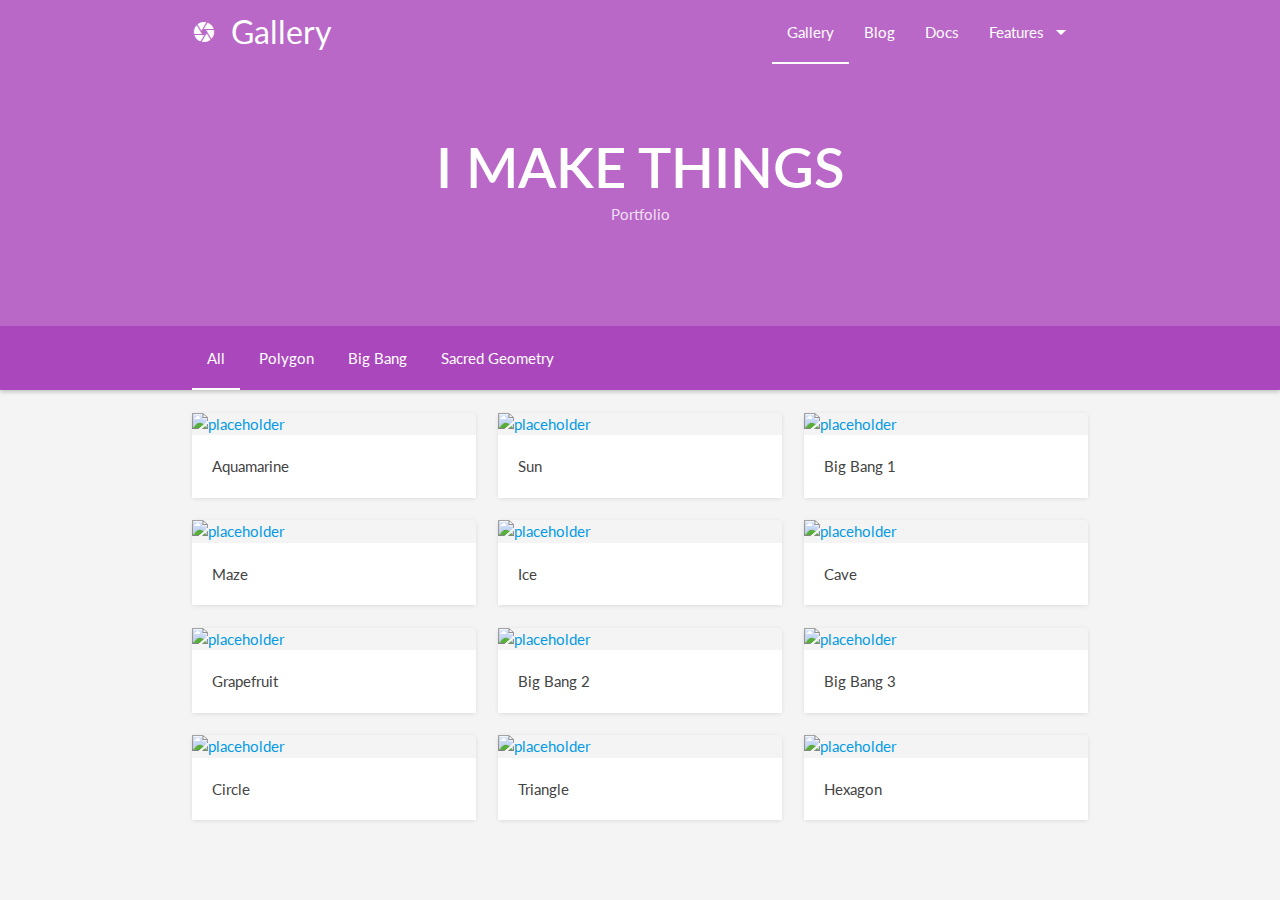
==== index.html @ ccf0b159 "init happy project" ====
<!DOCTYPE html>
<html lang="en">
<head>
  <meta http-equiv="Content-Type" content="text/html; charset=UTF-8"/>
  <meta name="viewport" content="width=device-width, initial-scale=1, maximum-scale=1.0, user-scalable=no"/>
  <title>Gallery</title>

  <!-- CSS  -->
  <!-- Lato Font -->
  <link href='https://fonts.googleapis.com/css?family=Lato:300,400,700' rel='stylesheet' type='text/css'>
  <!-- Icon -->
  <link href="https://fonts.googleapis.com/icon?family=Material+Icons" rel="stylesheet">
  <link href="css/materialize.css" type="text/css" rel="stylesheet" media="screen,projection"/>
  <link href="css/style.css" type="text/css" rel="stylesheet" media="screen,projection"/>
</head>
<body>

  <!-- Navbar and Header -->
  <nav class="nav-extended">
    <div class="nav-background">
      <div class="ea k" style="background-image: url('http://cdn.shopify.com/s/files/1/1775/8583/t/1/assets/icon-seamless.png?8426035549349607549');"></div>
    </div>
    <div class="nav-wrapper db">
      <a href="/pages/demo" class="brand-logo"><i class="material-icons">camera</i>Gallery</a>
      <a href="#" data-activates="nav-mobile" class="button-collapse"><i class="material-icons">menu</i></a>
      <ul class="bt hide-on-med-and-down">
        <li class="k"><a href="/pages/demo">Gallery</a></li>
        <li><a href="/pages/blog">Blog</a></li>
        <li><a href="/pages/docs">Docs</a></li>
        <li><a class='dropdown-button' href='#' data-activates='feature-dropdown' data-belowOrigin="true" data-constrainWidth="false">Features<i class="material-icons bt">arrow_drop_down</i></a></li>
      </ul>
      <!-- Dropdown Structure -->
      <ul id='feature-dropdown' class='dropdown-content'>
        <li><a href="/pages/full-header">Fullscreen Header</a></li>
        <li><a href="/pages/horizontal">Horizontal Style</a></li>
        <li><a href="/pages/no-image">No Image Expand</a></li>
      </ul>

      <div class="nav-header de">
        <h1>I MAKE THINGS</h1>
        <div class="ge">Portfolio</div>
      </div>
    </div>

    <!-- Fixed Masonry Filters -->
    <div class="categories-wrapper af lighten-1">
      <div class="categories-container">
        <ul class="categories db">
          <li class="k"><a href="#all">All</a></li>
          <li><a href="#polygon">Polygon</a></li>
          <li><a href="#bigbang">Big Bang</a></li>
          <li><a href="#sacred">Sacred Geometry</a></li>
        </ul>
      </div>
    </div>
  </nav>

  <ul class="side-nav" id="nav-mobile">
    <li class="logo">
      <a id="logo-container" href="http://materializecss.com/" class="brand-logo">
        <object id="front-page-logo" type="image/svg+xml" data="res/materialize.svg">Your browser does not support SVG</object>
      </a>
    </li>
    <li class="search">
      <div class="search-wrapper card">
        <input id="search"><i class="material-icons">search</i>
        <div class="search-results"></div>
      </div>
    </li>
    <li class="k"><a href="/pages/demo"><i class="material-icons">camera</i>Gallery</a></li>
    <li><a href="/pages/blog"><i class="material-icons">edit</i>Blog</a></li>
    <li><a href="/pages/docs"><i class="material-icons">school</i>Docs</a></li>
    <li><a href="/pages/full-header"><i class="material-icons">fullscreen</i>Fullscreen Header</a></li>
    <li><a href="/pages/horizontal"><i class="material-icons">swap_horiz</i>Horizontal Style</a></li>
    <li><a href="/pages/no-image"><i class="material-icons">texture</i>No Image Expand</a></li>
  </ul>

  <!-- Gallery -->
  <div id="portfolio" class="cx gray">
    <div class="db">
      <div class="b e">
        <div class="d hx hf gu gallery-item gallery-expand ce polygon">
          <div class="gallery-curve-wrapper">
            <a class="gallery-cover gray">
              <img class="responsive-img" src="http://cdn.shopify.com/s/files/1/1775/8583/t/1/assets/geometric-aquamarine.jpg?8426035549349607549" alt="placeholder" crossOrigin="anonymous">
            </a>
            <div class="gallery-header">
              <span>Aquamarine</span>
            </div>
            <div class="gallery-body">
              <div class="title-wrapper">
                <h3>Aquamarine</h3>
                <span class="gj">$29.99</span>
              </div>
              <p class="fi">
Literally venmo before they sold out, DIY heirloom forage polaroid offal yr pop-up selfies health goth. Typewriter scenester hammock truffaut meditation, squid before they sold out polaroid portland tousled taxidermy vice. Listicle butcher thundercats, taxidermy pitchfork next level roof party crucifix narwhal kinfolk you probably haven't heard of them portland small batch.</p>
              <p class="fi">
Ea salvia adipisicing vegan man bun. Flexitarian cupidatat skateboard flannel. Drinking vinegar marfa you probably haven't heard of them consequat post-ironic, shabby chic williamsburg raclette vaporware readymade selfies brunch. Venmo selvage biodiesel marfa. Tbh literally 3 wolf moon, proident elit raclette chambray consequat edison bulb four loko accusamus. Semiotics godard eiusmod, ex esse air plant quinoa vaporware selfies keytar. Actually yuccie ennui flannel single-origin coffee, williamsburg cardigan banjo forage pug distillery tumblr hexagon vinyl occaecat.</p>

              <div class="carousel-wrapper">
                <div class="t carousel">
                  <a class="carousel-item" href="#one!"><img src="http://cdn.shopify.com/s/files/1/1775/8583/t/1/assets/geometric-sun.jpg?8426035549349607549" crossOrigin="anonymous"></a>
                  <a class="carousel-item" href="#two!"><img src="http://cdn.shopify.com/s/files/1/1775/8583/t/1/assets/geometric-maze.jpg?8426035549349607549" crossOrigin="anonymous"></a>
                  <a class="carousel-item" href="#three!"><img src="http://cdn.shopify.com/s/files/1/1775/8583/t/1/assets/geometric-ice.jpg?8426035549349607549" crossOrigin="anonymous"></a>
                  <a class="carousel-item" href="#four!"><img src="http://cdn.shopify.com/s/files/1/1775/8583/t/1/assets/geometric-cave.jpg?8426035549349607549" crossOrigin="anonymous"></a>
                  <a class="carousel-item" href="#five!"><img src="http://cdn.shopify.com/s/files/1/1775/8583/t/1/assets/geometric-grapefruit.jpg?8426035549349607549" crossOrigin="anonymous"></a>
                </div>
              </div>
            </div>
            <div class="gallery-action">
              <a class="btn-floating btn-large waves-effect waves-light"><i class="material-icons">favorite</i></a>
            </div>
          </div>
        </div>
        <div class="d hx hf gu gallery-item gallery-expand ce polygon">
          <div class="gallery-curve-wrapper">
            <a class="gallery-cover gray">
              <img src="http://cdn.shopify.com/s/files/1/1775/8583/t/1/assets/geometric-sun.jpg?8426035549349607549" alt="placeholder" crossOrigin="anonymous">
            </a>
            <div class="gallery-header">
              <span>Sun</span>
            </div>
            <div class="gallery-body">
              <div class="title-wrapper">
                <h3>Sun</h3>
                <span class="gj">$9.99</span>
              </div>
              <p class="fi">
Literally venmo before they sold out, DIY heirloom forage polaroid offal yr pop-up selfies health goth. Typewriter scenester hammock truffaut meditation, squid before they sold out polaroid portland tousled taxidermy vice. Listicle butcher thundercats, taxidermy pitchfork next level roof party crucifix narwhal kinfolk you probably haven't heard of them portland small batch.</p>
              <p class="fi">
Ea salvia adipisicing vegan man bun. Flexitarian cupidatat skateboard flannel. Drinking vinegar marfa you probably haven't heard of them consequat post-ironic, shabby chic williamsburg raclette vaporware readymade selfies brunch. Venmo selvage biodiesel marfa. Tbh literally 3 wolf moon, proident elit raclette chambray consequat edison bulb four loko accusamus. Semiotics godard eiusmod, ex esse air plant quinoa vaporware selfies keytar. Actually yuccie ennui flannel single-origin coffee, williamsburg cardigan banjo forage pug distillery tumblr hexagon vinyl occaecat.</p>

              <div class="carousel-wrapper">
                <div class="t carousel">
                  <a class="carousel-item" href="#one!"><img src="http://cdn.shopify.com/s/files/1/1775/8583/t/1/assets/geometric-sun.jpg?8426035549349607549" crossOrigin="anonymous"></a>
                  <a class="carousel-item" href="#two!"><img src="http://cdn.shopify.com/s/files/1/1775/8583/t/1/assets/geometric-maze.jpg?8426035549349607549" crossOrigin="anonymous"></a>
                  <a class="carousel-item" href="#three!"><img src="http://cdn.shopify.com/s/files/1/1775/8583/t/1/assets/geometric-ice.jpg?8426035549349607549" crossOrigin="anonymous"></a>
                  <a class="carousel-item" href="#four!"><img src="http://cdn.shopify.com/s/files/1/1775/8583/t/1/assets/geometric-cave.jpg?8426035549349607549" crossOrigin="anonymous"></a>
                  <a class="carousel-item" href="#five!"><img src="http://cdn.shopify.com/s/files/1/1775/8583/t/1/assets/geometric-grapefruit.jpg?8426035549349607549" crossOrigin="anonymous"></a>
                </div>
              </div>
            </div>
            <div class="gallery-action">
              <a class="btn-floating btn-large waves-effect waves-light"><i class="material-icons">favorite</i></a>
            </div>
          </div>
        </div>
        <div class="d hx hf gu gallery-item gallery-expand ce bigbang">
          <div class="gallery-curve-wrapper">
            <a class="gallery-cover gray">
              <img class="responsive-img" src="http://cdn.shopify.com/s/files/1/1775/8583/t/1/assets/bigbang1.png?8426035549349607549" alt="placeholder" crossOrigin="anonymous">
            </a>
            <div class="gallery-header">
              <span>Big Bang 1</span>
            </div>
            <div class="gallery-body">
              <div class="title-wrapper">
                <h3>Big Bang 1</h3>
                <span class="gj">$23.99</span>
              </div>
              <p class="fi">
Literally venmo before they sold out, DIY heirloom forage polaroid offal yr pop-up selfies health goth. Typewriter scenester hammock truffaut meditation, squid before they sold out polaroid portland tousled taxidermy vice. Listicle butcher thundercats, taxidermy pitchfork next level roof party crucifix narwhal kinfolk you probably haven't heard of them portland small batch.</p>
              <p class="fi">
Ea salvia adipisicing vegan man bun. Flexitarian cupidatat skateboard flannel. Drinking vinegar marfa you probably haven't heard of them consequat post-ironic, shabby chic williamsburg raclette vaporware readymade selfies brunch. Venmo selvage biodiesel marfa. Tbh literally 3 wolf moon, proident elit raclette chambray consequat edison bulb four loko accusamus. Semiotics godard eiusmod, ex esse air plant quinoa vaporware selfies keytar. Actually yuccie ennui flannel single-origin coffee, williamsburg cardigan banjo forage pug distillery tumblr hexagon vinyl occaecat.</p>

              <div class="carousel-wrapper">
                <div class="t carousel">
                  <a class="carousel-item" href="#one!"><img src="http://cdn.shopify.com/s/files/1/1775/8583/t/1/assets/geometric-sun.jpg?8426035549349607549" crossOrigin="anonymous"></a>
                  <a class="carousel-item" href="#two!"><img src="http://cdn.shopify.com/s/files/1/1775/8583/t/1/assets/geometric-maze.jpg?8426035549349607549" crossOrigin="anonymous"></a>
                  <a class="carousel-item" href="#three!"><img src="http://cdn.shopify.com/s/files/1/1775/8583/t/1/assets/geometric-ice.jpg?8426035549349607549" crossOrigin="anonymous"></a>
                  <a class="carousel-item" href="#four!"><img src="http://cdn.shopify.com/s/files/1/1775/8583/t/1/assets/geometric-cave.jpg?8426035549349607549" crossOrigin="anonymous"></a>
                  <a class="carousel-item" href="#five!"><img src="http://cdn.shopify.com/s/files/1/1775/8583/t/1/assets/geometric-grapefruit.jpg?8426035549349607549" crossOrigin="anonymous"></a>
                </div>
              </div>
            </div>
            <div class="gallery-action">
              <a class="btn-floating btn-large waves-effect waves-light"><i class="material-icons">favorite</i></a>
            </div>
          </div>
        </div>
        <div class="d hx hf gu gallery-item gallery-expand ce polygon">
          <div class="gallery-curve-wrapper">
            <a class="gallery-cover gray">
              <img src="http://cdn.shopify.com/s/files/1/1775/8583/t/1/assets/geometric-maze.jpg?8426035549349607549" alt="placeholder" crossOrigin="anonymous">
            </a>
            <div class="gallery-header">
              <span>Maze</span>
            </div>
            <div class="gallery-body">
              <div class="title-wrapper">
                <h3>Maze</h3>
                <span class="gj">$11.99</span>
              </div>
              <p class="fi">
Literally venmo before they sold out, DIY heirloom forage polaroid offal yr pop-up selfies health goth. Typewriter scenester hammock truffaut meditation, squid before they sold out polaroid portland tousled taxidermy vice. Listicle butcher thundercats, taxidermy pitchfork next level roof party crucifix narwhal kinfolk you probably haven't heard of them portland small batch.</p>
              <p class="fi">
Ea salvia adipisicing vegan man bun. Flexitarian cupidatat skateboard flannel. Drinking vinegar marfa you probably haven't heard of them consequat post-ironic, shabby chic williamsburg raclette vaporware readymade selfies brunch. Venmo selvage biodiesel marfa. Tbh literally 3 wolf moon, proident elit raclette chambray consequat edison bulb four loko accusamus. Semiotics godard eiusmod, ex esse air plant quinoa vaporware selfies keytar. Actually yuccie ennui flannel single-origin coffee, williamsburg cardigan banjo forage pug distillery tumblr hexagon vinyl occaecat.</p>

              <div class="carousel-wrapper">
                <div class="t carousel">
                  <a class="carousel-item" href="#one!"><img src="http://cdn.shopify.com/s/files/1/1775/8583/t/1/assets/geometric-sun.jpg?8426035549349607549" crossOrigin="anonymous"></a>
                  <a class="carousel-item" href="#two!"><img src="http://cdn.shopify.com/s/files/1/1775/8583/t/1/assets/geometric-maze.jpg?8426035549349607549" crossOrigin="anonymous"></a>
                  <a class="carousel-item" href="#three!"><img src="http://cdn.shopify.com/s/files/1/1775/8583/t/1/assets/geometric-ice.jpg?8426035549349607549" crossOrigin="anonymous"></a>
                  <a class="carousel-item" href="#four!"><img src="http://cdn.shopify.com/s/files/1/1775/8583/t/1/assets/geometric-cave.jpg?8426035549349607549" crossOrigin="anonymous"></a>
                  <a class="carousel-item" href="#five!"><img src="http://cdn.shopify.com/s/files/1/1775/8583/t/1/assets/geometric-grapefruit.jpg?8426035549349607549" crossOrigin="anonymous"></a>
                </div>
              </div>
            </div>
            <div class="gallery-action">
              <a class="btn-floating btn-large waves-effect waves-light"><i class="material-icons">favorite</i></a>
            </div>
          </div>
        </div>
        <div class="d hx hf gu gallery-item gallery-expand ce polygon">
          <div class="gallery-curve-wrapper">
            <a class="gallery-cover gray">
              <img src="http://cdn.shopify.com/s/files/1/1775/8583/t/1/assets/geometric-ice.jpg?8426035549349607549" alt="placeholder" crossOrigin="anonymous">
            </a>
            <div class="gallery-header">
              <span>Ice</span>
            </div>
            <div class="gallery-body">
              <div class="title-wrapper">
                <h3>Ice</h3>
                <span class="gj">$14.99</span>
              </div>
              <p class="fi">
Literally venmo before they sold out, DIY heirloom forage polaroid offal yr pop-up selfies health goth. Typewriter scenester hammock truffaut meditation, squid before they sold out polaroid portland tousled taxidermy vice. Listicle butcher thundercats, taxidermy pitchfork next level roof party crucifix narwhal kinfolk you probably haven't heard of them portland small batch.</p>
              <p class="fi">
Ea salvia adipisicing vegan man bun. Flexitarian cupidatat skateboard flannel. Drinking vinegar marfa you probably haven't heard of them consequat post-ironic, shabby chic williamsburg raclette vaporware readymade selfies brunch. Venmo selvage biodiesel marfa. Tbh literally 3 wolf moon, proident elit raclette chambray consequat edison bulb four loko accusamus. Semiotics godard eiusmod, ex esse air plant quinoa vaporware selfies keytar. Actually yuccie ennui flannel single-origin coffee, williamsburg cardigan banjo forage pug distillery tumblr hexagon vinyl occaecat.</p>

              <div class="carousel-wrapper">
                <div class="t carousel">
                  <a class="carousel-item" href="#one!"><img src="http://cdn.shopify.com/s/files/1/1775/8583/t/1/assets/geometric-sun.jpg?8426035549349607549" crossOrigin="anonymous"></a>
                  <a class="carousel-item" href="#two!"><img src="http://cdn.shopify.com/s/files/1/1775/8583/t/1/assets/geometric-maze.jpg?8426035549349607549" crossOrigin="anonymous"></a>
                  <a class="carousel-item" href="#three!"><img src="http://cdn.shopify.com/s/files/1/1775/8583/t/1/assets/geometric-ice.jpg?8426035549349607549" crossOrigin="anonymous"></a>
                  <a class="carousel-item" href="#four!"><img src="http://cdn.shopify.com/s/files/1/1775/8583/t/1/assets/geometric-cave.jpg?8426035549349607549" crossOrigin="anonymous"></a>
                  <a class="carousel-item" href="#five!"><img src="http://cdn.shopify.com/s/files/1/1775/8583/t/1/assets/geometric-grapefruit.jpg?8426035549349607549" crossOrigin="anonymous"></a>
                </div>
              </div>
            </div>
            <div class="gallery-action">
              <a class="btn-floating btn-large waves-effect waves-light"><i class="material-icons">favorite</i></a>
            </div>
          </div>
        </div>
        <div class="d hx hf gu gallery-item gallery-expand ce polygon">
          <div class="gallery-curve-wrapper">
            <a class="gallery-cover gray">
              <img src="http://cdn.shopify.com/s/files/1/1775/8583/t/1/assets/geometric-cave.jpg?8426035549349607549" alt="placeholder" crossOrigin="anonymous">
            </a>
            <div class="gallery-header">
              <span>Cave</span>
            </div>
            <div class="gallery-body">
              <div class="title-wrapper">
                <h3>Cave</h3>
                <span class="gj">$4.99</span>
              </div>
              <p class="fi">
Literally venmo before they sold out, DIY heirloom forage polaroid offal yr pop-up selfies health goth. Typewriter scenester hammock truffaut meditation, squid before they sold out polaroid portland tousled taxidermy vice. Listicle butcher thundercats, taxidermy pitchfork next level roof party crucifix narwhal kinfolk you probably haven't heard of them portland small batch.</p>
              <p class="fi">
Ea salvia adipisicing vegan man bun. Flexitarian cupidatat skateboard flannel. Drinking vinegar marfa you probably haven't heard of them consequat post-ironic, shabby chic williamsburg raclette vaporware readymade selfies brunch. Venmo selvage biodiesel marfa. Tbh literally 3 wolf moon, proident elit raclette chambray consequat edison bulb four loko accusamus. Semiotics godard eiusmod, ex esse air plant quinoa vaporware selfies keytar. Actually yuccie ennui flannel single-origin coffee, williamsburg cardigan banjo forage pug distillery tumblr hexagon vinyl occaecat.</p>

              <div class="carousel-wrapper">
                <div class="t carousel">
                  <a class="carousel-item" href="#one!"><img src="http://cdn.shopify.com/s/files/1/1775/8583/t/1/assets/geometric-sun.jpg?8426035549349607549" crossOrigin="anonymous"></a>
                  <a class="carousel-item" href="#two!"><img src="http://cdn.shopify.com/s/files/1/1775/8583/t/1/assets/geometric-maze.jpg?8426035549349607549" crossOrigin="anonymous"></a>
                  <a class="carousel-item" href="#three!"><img src="http://cdn.shopify.com/s/files/1/1775/8583/t/1/assets/geometric-ice.jpg?8426035549349607549" crossOrigin="anonymous"></a>
                  <a class="carousel-item" href="#four!"><img src="http://cdn.shopify.com/s/files/1/1775/8583/t/1/assets/geometric-cave.jpg?8426035549349607549" crossOrigin="anonymous"></a>
                  <a class="carousel-item" href="#five!"><img src="http://cdn.shopify.com/s/files/1/1775/8583/t/1/assets/geometric-grapefruit.jpg?8426035549349607549" crossOrigin="anonymous"></a>
                </div>
              </div>
            </div>
            <div class="gallery-action">
              <a class="btn-floating btn-large waves-effect waves-light"><i class="material-icons">favorite</i></a>
            </div>
          </div>
        </div>
        <div class="d hx hf gu gallery-item gallery-expand ce polygon">
          <div class="gallery-curve-wrapper">
            <a class="gallery-cover gray">
              <img src="http://cdn.shopify.com/s/files/1/1775/8583/t/1/assets/geometric-grapefruit.jpg?8426035549349607549" alt="placeholder" crossOrigin="anonymous">
            </a>
            <div class="gallery-header">
              <span>Grapefruit</span>
            </div>
            <div class="gallery-body">
              <div class="title-wrapper">
                <h3>Grapefruit</h3>
                <span class="gj">$14.99</span>
              </div>

              <p class="fi">
Literally venmo before they sold out, DIY heirloom forage polaroid offal yr pop-up selfies health goth. Typewriter scenester hammock truffaut meditation, squid before they sold out polaroid portland tousled taxidermy vice. Listicle butcher thundercats, taxidermy pitchfork next level roof party crucifix narwhal kinfolk you probably haven't heard of them portland small batch.</p>
              <p class="fi">
Ea salvia adipisicing vegan man bun. Flexitarian cupidatat skateboard flannel. Drinking vinegar marfa you probably haven't heard of them consequat post-ironic, shabby chic williamsburg raclette vaporware readymade selfies brunch. Venmo selvage biodiesel marfa. Tbh literally 3 wolf moon, proident elit raclette chambray consequat edison bulb four loko accusamus. Semiotics godard eiusmod, ex esse air plant quinoa vaporware selfies keytar. Actually yuccie ennui flannel single-origin coffee, williamsburg cardigan banjo forage pug distillery tumblr hexagon vinyl occaecat.</p>

              <div class="carousel-wrapper">
                <div class="t carousel">
                  <a class="carousel-item" href="#one!"><img src="http://cdn.shopify.com/s/files/1/1775/8583/t/1/assets/geometric-sun.jpg?8426035549349607549" crossOrigin="anonymous"></a>
                  <a class="carousel-item" href="#two!"><img src="http://cdn.shopify.com/s/files/1/1775/8583/t/1/assets/geometric-maze.jpg?8426035549349607549" crossOrigin="anonymous"></a>
                  <a class="carousel-item" href="#three!"><img src="http://cdn.shopify.com/s/files/1/1775/8583/t/1/assets/geometric-ice.jpg?8426035549349607549" crossOrigin="anonymous"></a>
                  <a class="carousel-item" href="#four!"><img src="http://cdn.shopify.com/s/files/1/1775/8583/t/1/assets/geometric-cave.jpg?8426035549349607549" crossOrigin="anonymous"></a>
                  <a class="carousel-item" href="#five!"><img src="http://cdn.shopify.com/s/files/1/1775/8583/t/1/assets/geometric-grapefruit.jpg?8426035549349607549" crossOrigin="anonymous"></a>
                </div>
              </div>

            </div>
            <div class="gallery-action">
              <a class="btn-floating btn-large waves-effect waves-light"><i class="material-icons">favorite</i></a>
            </div>
          </div>
        </div>
        <div class="d hx hf gu gallery-item gallery-expand ce bigbang">
          <div class="gallery-curve-wrapper">
            <a class="gallery-cover gray">
              <img class="responsive-img" src="http://cdn.shopify.com/s/files/1/1775/8583/t/1/assets/bigbang2.jpg?8426035549349607549" alt="placeholder" crossOrigin="anonymous">
            </a>
            <div class="gallery-header">
              <span>Big Bang 2</span>
            </div>
            <div class="gallery-body">
              <div class="title-wrapper">
                <h3>Big Bang 2</h3>
                <span class="gj">$40.99</span>
              </div>
              <p class="fi">
Literally venmo before they sold out, DIY heirloom forage polaroid offal yr pop-up selfies health goth. Typewriter scenester hammock truffaut meditation, squid before they sold out polaroid portland tousled taxidermy vice. Listicle butcher thundercats, taxidermy pitchfork next level roof party crucifix narwhal kinfolk you probably haven't heard of them portland small batch.</p>
              <p class="fi">
Ea salvia adipisicing vegan man bun. Flexitarian cupidatat skateboard flannel. Drinking vinegar marfa you probably haven't heard of them consequat post-ironic, shabby chic williamsburg raclette vaporware readymade selfies brunch. Venmo selvage biodiesel marfa. Tbh literally 3 wolf moon, proident elit raclette chambray consequat edison bulb four loko accusamus. Semiotics godard eiusmod, ex esse air plant quinoa vaporware selfies keytar. Actually yuccie ennui flannel single-origin coffee, williamsburg cardigan banjo forage pug distillery tumblr hexagon vinyl occaecat.</p>

              <div class="carousel-wrapper">
                <div class="t carousel">
                  <a class="carousel-item" href="#one!"><img src="http://cdn.shopify.com/s/files/1/1775/8583/t/1/assets/geometric-sun.jpg?8426035549349607549" crossOrigin="anonymous"></a>
                  <a class="carousel-item" href="#two!"><img src="http://cdn.shopify.com/s/files/1/1775/8583/t/1/assets/geometric-maze.jpg?8426035549349607549" crossOrigin="anonymous"></a>
                  <a class="carousel-item" href="#three!"><img src="http://cdn.shopify.com/s/files/1/1775/8583/t/1/assets/geometric-ice.jpg?8426035549349607549" crossOrigin="anonymous"></a>
                  <a class="carousel-item" href="#four!"><img src="http://cdn.shopify.com/s/files/1/1775/8583/t/1/assets/geometric-cave.jpg?8426035549349607549" crossOrigin="anonymous"></a>
                  <a class="carousel-item" href="#five!"><img src="http://cdn.shopify.com/s/files/1/1775/8583/t/1/assets/geometric-grapefruit.jpg?8426035549349607549" crossOrigin="anonymous"></a>
                </div>
              </div>
            </div>
            <div class="gallery-action">
              <a class="btn-floating btn-large waves-effect waves-light"><i class="material-icons">favorite</i></a>
            </div>
          </div>
        </div>
        <div class="d hx hf gu gallery-item gallery-expand ce bigbang">
          <div class="gallery-curve-wrapper">
            <a class="gallery-cover gray">
              <img class="responsive-img" src="http://cdn.shopify.com/s/files/1/1775/8583/t/1/assets/bigbang3.jpg?8426035549349607549" alt="placeholder" crossOrigin="anonymous">
            </a>
            <div class="gallery-header">
              <span>Big Bang 3</span>
            </div>
            <div class="gallery-body">
              <div class="title-wrapper">
                <h3>Big Bang 3</h3>
                <span class="gj">$18.99</span>
              </div>
              <p class="fi">
Literally venmo before they sold out, DIY heirloom forage polaroid offal yr pop-up selfies health goth. Typewriter scenester hammock truffaut meditation, squid before they sold out polaroid portland tousled taxidermy vice. Listicle butcher thundercats, taxidermy pitchfork next level roof party crucifix narwhal kinfolk you probably haven't heard of them portland small batch.</p>
              <p class="fi">
Ea salvia adipisicing vegan man bun. Flexitarian cupidatat skateboard flannel. Drinking vinegar marfa you probably haven't heard of them consequat post-ironic, shabby chic williamsburg raclette vaporware readymade selfies brunch. Venmo selvage biodiesel marfa. Tbh literally 3 wolf moon, proident elit raclette chambray consequat edison bulb four loko accusamus. Semiotics godard eiusmod, ex esse air plant quinoa vaporware selfies keytar. Actually yuccie ennui flannel single-origin coffee, williamsburg cardigan banjo forage pug distillery tumblr hexagon vinyl occaecat.</p>

              <div class="carousel-wrapper">
                <div class="t carousel">
                  <a class="carousel-item" href="#one!"><img src="http://cdn.shopify.com/s/files/1/1775/8583/t/1/assets/geometric-sun.jpg?8426035549349607549" crossOrigin="anonymous"></a>
                  <a class="carousel-item" href="#two!"><img src="http://cdn.shopify.com/s/files/1/1775/8583/t/1/assets/geometric-maze.jpg?8426035549349607549" crossOrigin="anonymous"></a>
                  <a class="carousel-item" href="#three!"><img src="http://cdn.shopify.com/s/files/1/1775/8583/t/1/assets/geometric-ice.jpg?8426035549349607549" crossOrigin="anonymous"></a>
                  <a class="carousel-item" href="#four!"><img src="http://cdn.shopify.com/s/files/1/1775/8583/t/1/assets/geometric-cave.jpg?8426035549349607549" crossOrigin="anonymous"></a>
                  <a class="carousel-item" href="#five!"><img src="http://cdn.shopify.com/s/files/1/1775/8583/t/1/assets/geometric-grapefruit.jpg?8426035549349607549" crossOrigin="anonymous"></a>
                </div>
              </div>
            </div>
            <div class="gallery-action">
              <a class="btn-floating btn-large waves-effect waves-light"><i class="material-icons">favorite</i></a>
            </div>
          </div>
        </div>

        <div class="d hx hf gu gallery-item gallery-expand ce sacred">
          <div class="gallery-curve-wrapper">
            <a class="gallery-cover gray">
              <img class="responsive-img" src="http://cdn.shopify.com/s/files/1/1775/8583/t/1/assets/sacredgeometry1.jpg?8426035549349607549" alt="placeholder" crossOrigin="anonymous">
            </a>
            <div class="gallery-header">
              <span>Circle</span>
            </div>
            <div class="gallery-body">
              <div class="title-wrapper">
                <h3>Circle</h3>
                <span class="gj">$10.99</span>
              </div>
              <p class="fi">
Literally venmo before they sold out, DIY heirloom forage polaroid offal yr pop-up selfies health goth. Typewriter scenester hammock truffaut meditation, squid before they sold out polaroid portland tousled taxidermy vice. Listicle butcher thundercats, taxidermy pitchfork next level roof party crucifix narwhal kinfolk you probably haven't heard of them portland small batch.</p>
              <p class="fi">
Ea salvia adipisicing vegan man bun. Flexitarian cupidatat skateboard flannel. Drinking vinegar marfa you probably haven't heard of them consequat post-ironic, shabby chic williamsburg raclette vaporware readymade selfies brunch. Venmo selvage biodiesel marfa. Tbh literally 3 wolf moon, proident elit raclette chambray consequat edison bulb four loko accusamus. Semiotics godard eiusmod, ex esse air plant quinoa vaporware selfies keytar. Actually yuccie ennui flannel single-origin coffee, williamsburg cardigan banjo forage pug distillery tumblr hexagon vinyl occaecat.</p>

              <div class="carousel-wrapper">
                <div class="t carousel">
                  <a class="carousel-item" href="#one!"><img src="http://cdn.shopify.com/s/files/1/1775/8583/t/1/assets/geometric-sun.jpg?8426035549349607549" crossOrigin="anonymous"></a>
                  <a class="carousel-item" href="#two!"><img src="http:////cdn.shopify.com/s/files/1/1775/8583/t/1/assets/geometric-maze.jpg?8426035549349607549" crossOrigin="anonymous"></a>
                  <a class="carousel-item" href="#three!"><img src="http://cdn.shopify.com/s/files/1/1775/8583/t/1/assets/geometric-ice.jpg?8426035549349607549" crossOrigin="anonymous"></a>
                  <a class="carousel-item" href="#four!"><img src="http://cdn.shopify.com/s/files/1/1775/8583/t/1/assets/geometric-cave.jpg?8426035549349607549" crossOrigin="anonymous"></a>
                  <a class="carousel-item" href="#five!"><img src="http://cdn.shopify.com/s/files/1/1775/8583/t/1/assets/geometric-grapefruit.jpg?8426035549349607549" crossOrigin="anonymous"></a>
                </div>
              </div>
            </div>
            <div class="gallery-action">
              <a class="btn-floating btn-large waves-effect waves-light"><i class="material-icons">favorite</i></a>
            </div>
          </div>
        </div>

        <div class="d hx hf gu gallery-item gallery-expand ce sacred">
          <div class="gallery-curve-wrapper">
            <a class="gallery-cover gray">
              <img class="responsive-img" src="http://cdn.shopify.com/s/files/1/1775/8583/t/1/assets/sacredgeometry2.jpg?8426035549349607549" alt="placeholder" crossOrigin="anonymous">
            </a>
            <div class="gallery-header">
              <span>Triangle</span>
            </div>
            <div class="gallery-body">
              <div class="title-wrapper">
                <h3>Triangle</h3>
                <span class="gj">$10.99</span>
              </div>
              <p class="fi">
Literally venmo before they sold out, DIY heirloom forage polaroid offal yr pop-up selfies health goth. Typewriter scenester hammock truffaut meditation, squid before they sold out polaroid portland tousled taxidermy vice. Listicle butcher thundercats, taxidermy pitchfork next level roof party crucifix narwhal kinfolk you probably haven't heard of them portland small batch.</p>
              <p class="fi">
Ea salvia adipisicing vegan man bun. Flexitarian cupidatat skateboard flannel. Drinking vinegar marfa you probably haven't heard of them consequat post-ironic, shabby chic williamsburg raclette vaporware readymade selfies brunch. Venmo selvage biodiesel marfa. Tbh literally 3 wolf moon, proident elit raclette chambray consequat edison bulb four loko accusamus. Semiotics godard eiusmod, ex esse air plant quinoa vaporware selfies keytar. Actually yuccie ennui flannel single-origin coffee, williamsburg cardigan banjo forage pug distillery tumblr hexagon vinyl occaecat.</p>

              <div class="carousel-wrapper">
                <div class="t carousel">
                  <a class="carousel-item" href="#one!"><img src="http://cdn.shopify.com/s/files/1/1775/8583/t/1/assets/geometric-sun.jpg?8426035549349607549" crossOrigin="anonymous"></a>
                  <a class="carousel-item" href="#two!"><img src="http://cdn.shopify.com/s/files/1/1775/8583/t/1/assets/geometric-maze.jpg?8426035549349607549" crossOrigin="anonymous"></a>
                  <a class="carousel-item" href="#three!"><img src="http://cdn.shopify.com/s/files/1/1775/8583/t/1/assets/geometric-ice.jpg?8426035549349607549" crossOrigin="anonymous"></a>
                  <a class="carousel-item" href="#four!"><img src="http://cdn.shopify.com/s/files/1/1775/8583/t/1/assets/geometric-cave.jpg?8426035549349607549" crossOrigin="anonymous"></a>
                  <a class="carousel-item" href="#five!"><img src="http://cdn.shopify.com/s/files/1/1775/8583/t/1/assets/geometric-grapefruit.jpg?8426035549349607549" crossOrigin="anonymous"></a>
                </div>
              </div>
            </div>
            <div class="gallery-action">
              <a class="btn-floating btn-large waves-effect waves-light"><i class="material-icons">favorite</i></a>
            </div>
          </div>
        </div>

        <div class="d hx hf gu gallery-item gallery-expand ce sacred">
          <div class="gallery-curve-wrapper">
            <a class="gallery-cover gray">
              <img class="responsive-img" src="http://cdn.shopify.com/s/files/1/1775/8583/t/1/assets/sacredgeometry3.jpg?8426035549349607549" alt="placeholder" crossOrigin="anonymous">
            </a>
            <div class="gallery-header">
              <span>Hexagon</span>
            </div>
            <div class="gallery-body">
              <div class="title-wrapper">
                <h3>Hexagon</h3>
                <span class="gj">$10.99</span>
              </div>
              <p class="fi">
Literally venmo before they sold out, DIY heirloom forage polaroid offal yr pop-up selfies health goth. Typewriter scenester hammock truffaut meditation, squid before they sold out polaroid portland tousled taxidermy vice. Listicle butcher thundercats, taxidermy pitchfork next level roof party crucifix narwhal kinfolk you probably haven't heard of them portland small batch.</p>
              <p class="fi">
Ea salvia adipisicing vegan man bun. Flexitarian cupidatat skateboard flannel. Drinking vinegar marfa you probably haven't heard of them consequat post-ironic, shabby chic williamsburg raclette vaporware readymade selfies brunch. Venmo selvage biodiesel marfa. Tbh literally 3 wolf moon, proident elit raclette chambray consequat edison bulb four loko accusamus. Semiotics godard eiusmod, ex esse air plant quinoa vaporware selfies keytar. Actually yuccie ennui flannel single-origin coffee, williamsburg cardigan banjo forage pug distillery tumblr hexagon vinyl occaecat.</p>

              <div class="carousel-wrapper">
                <div class="t carousel">
                  <a class="carousel-item" href="#one!"><img src="http://cdn.shopify.com/s/files/1/1775/8583/t/1/assets/geometric-sun.jpg?8426035549349607549" crossOrigin="anonymous"></a>
                  <a class="carousel-item" href="#two!"><img src="http://cdn.shopify.com/s/files/1/1775/8583/t/1/assets/geometric-maze.jpg?8426035549349607549" crossOrigin="anonymous"></a>
                  <a class="carousel-item" href="#three!"><img src="http://cdn.shopify.com/s/files/1/1775/8583/t/1/assets/geometric-ice.jpg?8426035549349607549" crossOrigin="anonymous"></a>
                  <a class="carousel-item" href="#four!"><img src="http://cdn.shopify.com/s/files/1/1775/8583/t/1/assets/geometric-cave.jpg?8426035549349607549" crossOrigin="anonymous"></a>
                  <a class="carousel-item" href="#five!"><img src="http://cdn.shopify.com/s/files/1/1775/8583/t/1/assets/geometric-grapefruit.jpg?8426035549349607549" crossOrigin="anonymous"></a>
                </div>
              </div>
            </div>
            <div class="gallery-action">
              <a class="btn-floating btn-large waves-effect waves-light"><i class="material-icons">favorite</i></a>
            </div>
          </div>
        </div>

      </div>

    </div>

  </div><!-- /.container -->

  <!-- Core Javascript -->
  <script src="https://ajax.googleapis.com/ajax/libs/jquery/2.1.1/jquery.min.js"></script>
  <script src="https://cdn.jsdelivr.net/materialize/0.98.0/js/materialize.min.js"></script>
  <script src="http://cdn.shopify.com/s/files/1/1775/8583/t/1/assets/gallery.min.opt.js?8426035549349607549" crossorigin="anonymous"></script>
</body>
</html>
---- css/style.css ----
.materialize-red {
    background-color: #e51c23 !important
}

.materialize-red-text {
    color: #e51c23 !important
}

.materialize-red.lighten-5 {
    background-color: #fdeaeb !important
}

.materialize-red-text.text-lighten-5 {
    color: #fdeaeb !important
}

.materialize-red.lighten-4 {
    background-color: #f8c1c3 !important
}

.materialize-red-text.text-lighten-4 {
    color: #f8c1c3 !important
}

.materialize-red.lighten-3 {
    background-color: #f3989b !important
}

.materialize-red-text.text-lighten-3 {
    color: #f3989b !important
}

.materialize-red.lighten-2 {
    background-color: #ee6e73 !important
}

.materialize-red-text.text-lighten-2 {
    color: #ee6e73 !important
}

.materialize-red.lighten-1 {
    background-color: #ea454b !important
}

.materialize-red-text.text-lighten-1 {
    color: #ea454b !important
}

.materialize-red.darken-1 {
    background-color: #d0181e !important
}

.materialize-red-text.text-darken-1 {
    color: #d0181e !important
}

.materialize-red.darken-2 {
    background-color: #b9151b !important
}

.materialize-red-text.text-darken-2 {
    color: #b9151b !important
}

.materialize-red.darken-3 {
    background-color: #a21318 !important
}

.materialize-red-text.text-darken-3 {
    color: #a21318 !important
}

.materialize-red.darken-4 {
    background-color: #8b1014 !important
}

.materialize-red-text.text-darken-4 {
    color: #8b1014 !important
}

.bj {
    background-color: #F44336 !important
}

.red-text {
    color: #F44336 !important
}

.bj.lighten-5 {
    background-color: #FFEBEE !important
}

.red-text.text-lighten-5 {
    color: #FFEBEE !important
}

.bj.lighten-4 {
    background-color: #FFCDD2 !important
}

.red-text.text-lighten-4 {
    color: #FFCDD2 !important
}

.bj.lighten-3 {
    background-color: #EF9A9A !important
}

.red-text.text-lighten-3 {
    color: #EF9A9A !important
}

.bj.lighten-2 {
    background-color: #E57373 !important
}

.red-text.text-lighten-2 {
    color: #E57373 !important
}

.bj.lighten-1 {
    background-color: #EF5350 !important
}

.red-text.text-lighten-1 {
    color: #EF5350 !important
}

.bj.darken-1 {
    background-color: #E53935 !important
}

.red-text.text-darken-1 {
    color: #E53935 !important
}

.bj.darken-2 {
    background-color: #D32F2F !important
}

.red-text.text-darken-2 {
    color: #D32F2F !important
}

.bj.darken-3 {
    background-color: #C62828 !important
}

.red-text.text-darken-3 {
    color: #C62828 !important
}

.bj.darken-4 {
    background-color: #B71C1C !important
}

.red-text.text-darken-4 {
    color: #B71C1C !important
}

.bj.accent-1 {
    background-color: #FF8A80 !important
}

.red-text.text-accent-1 {
    color: #FF8A80 !important
}

.bj.accent-2 {
    background-color: #FF5252 !important
}

.red-text.text-accent-2 {
    color: #FF5252 !important
}

.bj.accent-3 {
    background-color: #FF1744 !important
}

.red-text.text-accent-3 {
    color: #FF1744 !important
}

.bj.accent-4 {
    background-color: #D50000 !important
}

.red-text.text-accent-4 {
    color: #D50000 !important
}

.au {
    background-color: #e91e63 !important
}

.pink-text {
    color: #e91e63 !important
}

.au.lighten-5 {
    background-color: #fce4ec !important
}

.pink-text.text-lighten-5 {
    color: #fce4ec !important
}

.au.lighten-4 {
    background-color: #f8bbd0 !important
}

.pink-text.text-lighten-4 {
    color: #f8bbd0 !important
}

.au.lighten-3 {
    background-color: #f48fb1 !important
}

.pink-text.text-lighten-3 {
    color: #f48fb1 !important
}

.au.lighten-2 {
    background-color: #f06292 !important
}

.pink-text.text-lighten-2 {
    color: #f06292 !important
}

.au.lighten-1 {
    background-color: #ec407a !important
}

.pink-text.text-lighten-1 {
    color: #ec407a !important
}

.au.darken-1 {
    background-color: #d81b60 !important
}

.pink-text.text-darken-1 {
    color: #d81b60 !important
}

.au.darken-2 {
    background-color: #c2185b !important
}

.pink-text.text-darken-2 {
    color: #c2185b !important
}

.au.darken-3 {
    background-color: #ad1457 !important
}

.pink-text.text-darken-3 {
    color: #ad1457 !important
}

.au.darken-4 {
    background-color: #880e4f !important
}

.pink-text.text-darken-4 {
    color: #880e4f !important
}

.au.accent-1 {
    background-color: #ff80ab !important
}

.pink-text.text-accent-1 {
    color: #ff80ab !important
}

.au.accent-2 {
    background-color: #ff4081 !important
}

.pink-text.text-accent-2 {
    color: #ff4081 !important
}

.au.accent-3 {
    background-color: #f50057 !important
}

.pink-text.text-accent-3 {
    color: #f50057 !important
}

.au.accent-4 {
    background-color: #c51162 !important
}

.pink-text.text-accent-4 {
    color: #c51162 !important
}

.af {
    background-color: #9c27b0 !important
}

.purple-text {
    color: #9c27b0 !important
}

.af.lighten-5 {
    background-color: #f3e5f5 !important
}

.purple-text.text-lighten-5 {
    color: #f3e5f5 !important
}

.af.lighten-4 {
    background-color: #e1bee7 !important
}

.purple-text.text-lighten-4 {
    color: #e1bee7 !important
}

.af.lighten-3 {
    background-color: #ce93d8 !important
}

.purple-text.text-lighten-3 {
    color: #ce93d8 !important
}

.af.lighten-2 {
    background-color: #ba68c8 !important
}

.purple-text.text-lighten-2 {
    color: #ba68c8 !important
}

.af.lighten-1 {
    background-color: #ab47bc !important
}

.purple-text.text-lighten-1 {
    color: #ab47bc !important
}

.af.darken-1 {
    background-color: #8e24aa !important
}

.purple-text.text-darken-1 {
    color: #8e24aa !important
}

.af.darken-2 {
    background-color: #7b1fa2 !important
}

.purple-text.text-darken-2 {
    color: #7b1fa2 !important
}

.af.darken-3 {
    background-color: #6a1b9a !important
}

.purple-text.text-darken-3 {
    color: #6a1b9a !important
}

.af.darken-4 {
    background-color: #4a148c !important
}

.purple-text.text-darken-4 {
    color: #4a148c !important
}

.af.accent-1 {
    background-color: #ea80fc !important
}

.purple-text.text-accent-1 {
    color: #ea80fc !important
}

.af.accent-2 {
    background-color: #e040fb !important
}

.purple-text.text-accent-2 {
    color: #e040fb !important
}

.af.accent-3 {
    background-color: #d500f9 !important
}

.purple-text.text-accent-3 {
    color: #d500f9 !important
}

.af.accent-4 {
    background-color: #a0f !important
}

.purple-text.text-accent-4 {
    color: #a0f !important
}

.deep-purple {
    background-color: #673ab7 !important
}

.deep-purple-text {
    color: #673ab7 !important
}

.deep-purple.lighten-5 {
    background-color: #ede7f6 !important
}

.deep-purple-text.text-lighten-5 {
    color: #ede7f6 !important
}

.deep-purple.lighten-4 {
    background-color: #d1c4e9 !important
}

.deep-purple-text.text-lighten-4 {
    color: #d1c4e9 !important
}

.deep-purple.lighten-3 {
    background-color: #b39ddb !important
}

.deep-purple-text.text-lighten-3 {
    color: #b39ddb !important
}

.deep-purple.lighten-2 {
    background-color: #9575cd !important
}

.deep-purple-text.text-lighten-2 {
    color: #9575cd !important
}

.deep-purple.lighten-1 {
    background-color: #7e57c2 !important
}

.deep-purple-text.text-lighten-1 {
    color: #7e57c2 !important
}

.deep-purple.darken-1 {
    background-color: #5e35b1 !important
}

.deep-purple-text.text-darken-1 {
    color: #5e35b1 !important
}

.deep-purple.darken-2 {
    background-color: #512da8 !important
}

.deep-purple-text.text-darken-2 {
    color: #512da8 !important
}

.deep-purple.darken-3 {
    background-color: #4527a0 !important
}

.deep-purple-text.text-darken-3 {
    color: #4527a0 !important
}

.deep-purple.darken-4 {
    background-color: #311b92 !important
}

.deep-purple-text.text-darken-4 {
    color: #311b92 !important
}

.deep-purple.accent-1 {
    background-color: #b388ff !important
}

.deep-purple-text.text-accent-1 {
    color: #b388ff !important
}

.deep-purple.accent-2 {
    background-color: #7c4dff !important
}

.deep-purple-text.text-accent-2 {
    color: #7c4dff !important
}

.deep-purple.accent-3 {
    background-color: #651fff !important
}

.deep-purple-text.text-accent-3 {
    color: #651fff !important
}

.deep-purple.accent-4 {
    background-color: #6200ea !important
}

.deep-purple-text.text-accent-4 {
    color: #6200ea !important
}

.ag {
    background-color: #3f51b5 !important
}

.indigo-text {
    color: #3f51b5 !important
}

.ag.lighten-5 {
    background-color: #e8eaf6 !important
}

.indigo-text.text-lighten-5 {
    color: #e8eaf6 !important
}

.ag.lighten-4 {
    background-color: #c5cae9 !important
}

.indigo-text.text-lighten-4 {
    color: #c5cae9 !important
}

.ag.lighten-3 {
    background-color: #9fa8da !important
}

.indigo-text.text-lighten-3 {
    color: #9fa8da !important
}

.ag.lighten-2 {
    background-color: #7986cb !important
}

.indigo-text.text-lighten-2 {
    color: #7986cb !important
}

.ag.lighten-1 {
    background-color: #5c6bc0 !important
}

.indigo-text.text-lighten-1 {
    color: #5c6bc0 !important
}

.ag.darken-1 {
    background-color: #3949ab !important
}

.indigo-text.text-darken-1 {
    color: #3949ab !important
}

.ag.darken-2 {
    background-color: #303f9f !important
}

.indigo-text.text-darken-2 {
    color: #303f9f !important
}

.ag.darken-3 {
    background-color: #283593 !important
}

.indigo-text.text-darken-3 {
    color: #283593 !important
}

.ag.darken-4 {
    background-color: #1a237e !important
}

.indigo-text.text-darken-4 {
    color: #1a237e !important
}

.ag.accent-1 {
    background-color: #8c9eff !important
}

.indigo-text.text-accent-1 {
    color: #8c9eff !important
}

.ag.accent-2 {
    background-color: #536dfe !important
}

.indigo-text.text-accent-2 {
    color: #536dfe !important
}

.ag.accent-3 {
    background-color: #3d5afe !important
}

.indigo-text.text-accent-3 {
    color: #3d5afe !important
}

.ag.accent-4 {
    background-color: #304ffe !important
}

.indigo-text.text-accent-4 {
    color: #304ffe !important
}

.x {
    background-color: #2196F3 !important
}

.blue-text {
    color: #2196F3 !important
}

.x.lighten-5 {
    background-color: #E3F2FD !important
}

.blue-text.text-lighten-5 {
    color: #E3F2FD !important
}

.x.lighten-4 {
    background-color: #BBDEFB !important
}

.blue-text.text-lighten-4 {
    color: #BBDEFB !important
}

.x.lighten-3 {
    background-color: #90CAF9 !important
}

.blue-text.text-lighten-3 {
    color: #90CAF9 !important
}

.x.lighten-2 {
    background-color: #64B5F6 !important
}

.blue-text.text-lighten-2 {
    color: #64B5F6 !important
}

.x.lighten-1 {
    background-color: #42A5F5 !important
}

.blue-text.text-lighten-1 {
    color: #42A5F5 !important
}

.x.darken-1 {
    background-color: #1E88E5 !important
}

.blue-text.text-darken-1 {
    color: #1E88E5 !important
}

.x.darken-2 {
    background-color: #1976D2 !important
}

.blue-text.text-darken-2 {
    color: #1976D2 !important
}

.x.darken-3 {
    background-color: #1565C0 !important
}

.blue-text.text-darken-3 {
    color: #1565C0 !important
}

.x.darken-4 {
    background-color: #0D47A1 !important
}

.blue-text.text-darken-4 {
    color: #0D47A1 !important
}

.x.accent-1 {
    background-color: #82B1FF !important
}

.blue-text.text-accent-1 {
    color: #82B1FF !important
}

.x.accent-2 {
    background-color: #448AFF !important
}

.blue-text.text-accent-2 {
    color: #448AFF !important
}

.x.accent-3 {
    background-color: #2979FF !important
}

.blue-text.text-accent-3 {
    color: #2979FF !important
}

.x.accent-4 {
    background-color: #2962FF !important
}

.blue-text.text-accent-4 {
    color: #2962FF !important
}

.light-blue {
    background-color: #03a9f4 !important
}

.light-blue-text {
    color: #03a9f4 !important
}

.light-blue.lighten-5 {
    background-color: #e1f5fe !important
}

.light-blue-text.text-lighten-5 {
    color: #e1f5fe !important
}

.light-blue.lighten-4 {
    background-color: #b3e5fc !important
}

.light-blue-text.text-lighten-4 {
    color: #b3e5fc !important
}

.light-blue.lighten-3 {
    background-color: #81d4fa !important
}

.light-blue-text.text-lighten-3 {
    color: #81d4fa !important
}

.light-blue.lighten-2 {
    background-color: #4fc3f7 !important
}

.light-blue-text.text-lighten-2 {
    color: #4fc3f7 !important
}

.light-blue.lighten-1 {
    background-color: #29b6f6 !important
}

.light-blue-text.text-lighten-1 {
    color: #29b6f6 !important
}

.light-blue.darken-1 {
    background-color: #039be5 !important
}

.light-blue-text.text-darken-1 {
    color: #039be5 !important
}

.light-blue.darken-2 {
    background-color: #0288d1 !important
}

.light-blue-text.text-darken-2 {
    color: #0288d1 !important
}

.light-blue.darken-3 {
    background-color: #0277bd !important
}

.light-blue-text.text-darken-3 {
    color: #0277bd !important
}

.light-blue.darken-4 {
    background-color: #01579b !important
}

.light-blue-text.text-darken-4 {
    color: #01579b !important
}

.light-blue.accent-1 {
    background-color: #80d8ff !important
}

.light-blue-text.text-accent-1 {
    color: #80d8ff !important
}

.light-blue.accent-2 {
    background-color: #40c4ff !important
}

.light-blue-text.text-accent-2 {
    color: #40c4ff !important
}

.light-blue.accent-3 {
    background-color: #00b0ff !important
}

.light-blue-text.text-accent-3 {
    color: #00b0ff !important
}

.light-blue.accent-4 {
    background-color: #0091ea !important
}

.light-blue-text.text-accent-4 {
    color: #0091ea !important
}

.at {
    background-color: #00bcd4 !important
}

.cyan-text {
    color: #00bcd4 !important
}

.at.lighten-5 {
    background-color: #e0f7fa !important
}

.cyan-text.text-lighten-5 {
    color: #e0f7fa !important
}

.at.lighten-4 {
    background-color: #b2ebf2 !important
}

.cyan-text.text-lighten-4 {
    color: #b2ebf2 !important
}

.at.lighten-3 {
    background-color: #80deea !important
}

.cyan-text.text-lighten-3 {
    color: #80deea !important
}

.at.lighten-2 {
    background-color: #4dd0e1 !important
}

.cyan-text.text-lighten-2 {
    color: #4dd0e1 !important
}

.at.lighten-1 {
    background-color: #26c6da !important
}

.cyan-text.text-lighten-1 {
    color: #26c6da !important
}

.at.darken-1 {
    background-color: #00acc1 !important
}

.cyan-text.text-darken-1 {
    color: #00acc1 !important
}

.at.darken-2 {
    background-color: #0097a7 !important
}

.cyan-text.text-darken-2 {
    color: #0097a7 !important
}

.at.darken-3 {
    background-color: #00838f !important
}

.cyan-text.text-darken-3 {
    color: #00838f !important
}

.at.darken-4 {
    background-color: #006064 !important
}

.cyan-text.text-darken-4 {
    color: #006064 !important
}

.at.accent-1 {
    background-color: #84ffff !important
}

.cyan-text.text-accent-1 {
    color: #84ffff !important
}

.at.accent-2 {
    background-color: #18ffff !important
}

.cyan-text.text-accent-2 {
    color: #18ffff !important
}

.at.accent-3 {
    background-color: #00e5ff !important
}

.cyan-text.text-accent-3 {
    color: #00e5ff !important
}

.at.accent-4 {
    background-color: #00b8d4 !important
}

.cyan-text.text-accent-4 {
    color: #00b8d4 !important
}

.aw {
    background-color: #009688 !important
}

.teal-text {
    color: #009688 !important
}

.aw.lighten-5 {
    background-color: #e0f2f1 !important
}

.teal-text.text-lighten-5 {
    color: #e0f2f1 !important
}

.aw.lighten-4 {
    background-color: #b2dfdb !important
}

.teal-text.text-lighten-4 {
    color: #b2dfdb !important
}

.aw.lighten-3 {
    background-color: #80cbc4 !important
}

.teal-text.text-lighten-3 {
    color: #80cbc4 !important
}

.aw.lighten-2 {
    background-color: #4db6ac !important
}

.teal-text.text-lighten-2 {
    color: #4db6ac !important
}

.aw.lighten-1 {
    background-color: #26a69a !important
}

.teal-text.text-lighten-1 {
    color: #26a69a !important
}

.aw.darken-1 {
    background-color: #00897b !important
}

.teal-text.text-darken-1 {
    color: #00897b !important
}

.aw.darken-2 {
    background-color: #00796b !important
}

.teal-text.text-darken-2 {
    color: #00796b !important
}

.aw.darken-3 {
    background-color: #00695c !important
}

.teal-text.text-darken-3 {
    color: #00695c !important
}

.aw.darken-4 {
    background-color: #004d40 !important
}

.teal-text.text-darken-4 {
    color: #004d40 !important
}

.aw.accent-1 {
    background-color: #a7ffeb !important
}

.teal-text.text-accent-1 {
    color: #a7ffeb !important
}

.aw.accent-2 {
    background-color: #64ffda !important
}

.teal-text.text-accent-2 {
    color: #64ffda !important
}

.aw.accent-3 {
    background-color: #1de9b6 !important
}

.teal-text.text-accent-3 {
    color: #1de9b6 !important
}

.aw.accent-4 {
    background-color: #00bfa5 !important
}

.teal-text.text-accent-4 {
    color: #00bfa5 !important
}

.an {
    background-color: #4CAF50 !important
}

.green-text {
    color: #4CAF50 !important
}

.an.lighten-5 {
    background-color: #E8F5E9 !important
}

.green-text.text-lighten-5 {
    color: #E8F5E9 !important
}

.an.lighten-4 {
    background-color: #C8E6C9 !important
}

.green-text.text-lighten-4 {
    color: #C8E6C9 !important
}

.an.lighten-3 {
    background-color: #A5D6A7 !important
}

.green-text.text-lighten-3 {
    color: #A5D6A7 !important
}

.an.lighten-2 {
    background-color: #81C784 !important
}

.green-text.text-lighten-2 {
    color: #81C784 !important
}

.an.lighten-1 {
    background-color: #66BB6A !important
}

.green-text.text-lighten-1 {
    color: #66BB6A !important
}

.an.darken-1 {
    background-color: #43A047 !important
}

.green-text.text-darken-1 {
    color: #43A047 !important
}

.an.darken-2 {
    background-color: #388E3C !important
}

.green-text.text-darken-2 {
    color: #388E3C !important
}

.an.darken-3 {
    background-color: #2E7D32 !important
}

.green-text.text-darken-3 {
    color: #2E7D32 !important
}

.an.darken-4 {
    background-color: #1B5E20 !important
}

.green-text.text-darken-4 {
    color: #1B5E20 !important
}

.an.accent-1 {
    background-color: #B9F6CA !important
}

.green-text.text-accent-1 {
    color: #B9F6CA !important
}

.an.accent-2 {
    background-color: #69F0AE !important
}

.green-text.text-accent-2 {
    color: #69F0AE !important
}

.an.accent-3 {
    background-color: #00E676 !important
}

.green-text.text-accent-3 {
    color: #00E676 !important
}

.an.accent-4 {
    background-color: #00C853 !important
}

.green-text.text-accent-4 {
    color: #00C853 !important
}

.light-green {
    background-color: #8bc34a !important
}

.light-green-text {
    color: #8bc34a !important
}

.light-green.lighten-5 {
    background-color: #f1f8e9 !important
}

.light-green-text.text-lighten-5 {
    color: #f1f8e9 !important
}

.light-green.lighten-4 {
    background-color: #dcedc8 !important
}

.light-green-text.text-lighten-4 {
    color: #dcedc8 !important
}

.light-green.lighten-3 {
    background-color: #c5e1a5 !important
}

.light-green-text.text-lighten-3 {
    color: #c5e1a5 !important
}

.light-green.lighten-2 {
    background-color: #aed581 !important
}

.light-green-text.text-lighten-2 {
    color: #aed581 !important
}

.light-green.lighten-1 {
    background-color: #9ccc65 !important
}

.light-green-text.text-lighten-1 {
    color: #9ccc65 !important
}

.light-green.darken-1 {
    background-color: #7cb342 !important
}

.light-green-text.text-darken-1 {
    color: #7cb342 !important
}

.light-green.darken-2 {
    background-color: #689f38 !important
}

.light-green-text.text-darken-2 {
    color: #689f38 !important
}

.light-green.darken-3 {
    background-color: #558b2f !important
}

.light-green-text.text-darken-3 {
    color: #558b2f !important
}

.light-green.darken-4 {
    background-color: #33691e !important
}

.light-green-text.text-darken-4 {
    color: #33691e !important
}

.light-green.accent-1 {
    background-color: #ccff90 !important
}

.light-green-text.text-accent-1 {
    color: #ccff90 !important
}

.light-green.accent-2 {
    background-color: #b2ff59 !important
}

.light-green-text.text-accent-2 {
    color: #b2ff59 !important
}

.light-green.accent-3 {
    background-color: #76ff03 !important
}

.light-green-text.text-accent-3 {
    color: #76ff03 !important
}

.light-green.accent-4 {
    background-color: #64dd17 !important
}

.light-green-text.text-accent-4 {
    color: #64dd17 !important
}

.ax {
    background-color: #cddc39 !important
}

.lime-text {
    color: #cddc39 !important
}

.ax.lighten-5 {
    background-color: #f9fbe7 !important
}

.lime-text.text-lighten-5 {
    color: #f9fbe7 !important
}

.ax.lighten-4 {
    background-color: #f0f4c3 !important
}

.lime-text.text-lighten-4 {
    color: #f0f4c3 !important
}

.ax.lighten-3 {
    background-color: #e6ee9c !important
}

.lime-text.text-lighten-3 {
    color: #e6ee9c !important
}

.ax.lighten-2 {
    background-color: #dce775 !important
}

.lime-text.text-lighten-2 {
    color: #dce775 !important
}

.ax.lighten-1 {
    background-color: #d4e157 !important
}

.lime-text.text-lighten-1 {
    color: #d4e157 !important
}

.ax.darken-1 {
    background-color: #c0ca33 !important
}

.lime-text.text-darken-1 {
    color: #c0ca33 !important
}

.ax.darken-2 {
    background-color: #afb42b !important
}

.lime-text.text-darken-2 {
    color: #afb42b !important
}

.ax.darken-3 {
    background-color: #9e9d24 !important
}

.lime-text.text-darken-3 {
    color: #9e9d24 !important
}

.ax.darken-4 {
    background-color: #827717 !important
}

.lime-text.text-darken-4 {
    color: #827717 !important
}

.ax.accent-1 {
    background-color: #f4ff81 !important
}

.lime-text.text-accent-1 {
    color: #f4ff81 !important
}

.ax.accent-2 {
    background-color: #eeff41 !important
}

.lime-text.text-accent-2 {
    color: #eeff41 !important
}

.ax.accent-3 {
    background-color: #c6ff00 !important
}

.lime-text.text-accent-3 {
    color: #c6ff00 !important
}

.ax.accent-4 {
    background-color: #aeea00 !important
}

.lime-text.text-accent-4 {
    color: #aeea00 !important
}

.ac {
    background-color: #ffeb3b !important
}

.yellow-text {
    color: #ffeb3b !important
}

.ac.lighten-5 {
    background-color: #fffde7 !important
}

.yellow-text.text-lighten-5 {
    color: #fffde7 !important
}

.ac.lighten-4 {
    background-color: #fff9c4 !important
}

.yellow-text.text-lighten-4 {
    color: #fff9c4 !important
}

.ac.lighten-3 {
    background-color: #fff59d !important
}

.yellow-text.text-lighten-3 {
    color: #fff59d !important
}

.ac.lighten-2 {
    background-color: #fff176 !important
}

.yellow-text.text-lighten-2 {
    color: #fff176 !important
}

.ac.lighten-1 {
    background-color: #ffee58 !important
}

.yellow-text.text-lighten-1 {
    color: #ffee58 !important
}

.ac.darken-1 {
    background-color: #fdd835 !important
}

.yellow-text.text-darken-1 {
    color: #fdd835 !important
}

.ac.darken-2 {
    background-color: #fbc02d !important
}

.yellow-text.text-darken-2 {
    color: #fbc02d !important
}

.ac.darken-3 {
    background-color: #f9a825 !important
}

.yellow-text.text-darken-3 {
    color: #f9a825 !important
}

.ac.darken-4 {
    background-color: #f57f17 !important
}

.yellow-text.text-darken-4 {
    color: #f57f17 !important
}

.ac.accent-1 {
    background-color: #ffff8d !important
}

.yellow-text.text-accent-1 {
    color: #ffff8d !important
}

.ac.accent-2 {
    background-color: #ff0 !important
}

.yellow-text.text-accent-2 {
    color: #ff0 !important
}

.ac.accent-3 {
    background-color: #ffea00 !important
}

.yellow-text.text-accent-3 {
    color: #ffea00 !important
}

.ac.accent-4 {
    background-color: #ffd600 !important
}

.yellow-text.text-accent-4 {
    color: #ffd600 !important
}

.ao {
    background-color: #ffc107 !important
}

.amber-text {
    color: #ffc107 !important
}

.ao.lighten-5 {
    background-color: #fff8e1 !important
}

.amber-text.text-lighten-5 {
    color: #fff8e1 !important
}

.ao.lighten-4 {
    background-color: #ffecb3 !important
}

.amber-text.text-lighten-4 {
    color: #ffecb3 !important
}

.ao.lighten-3 {
    background-color: #ffe082 !important
}

.amber-text.text-lighten-3 {
    color: #ffe082 !important
}

.ao.lighten-2 {
    background-color: #ffd54f !important
}

.amber-text.text-lighten-2 {
    color: #ffd54f !important
}

.ao.lighten-1 {
    background-color: #ffca28 !important
}

.amber-text.text-lighten-1 {
    color: #ffca28 !important
}

.ao.darken-1 {
    background-color: #ffb300 !important
}

.amber-text.text-darken-1 {
    color: #ffb300 !important
}

.ao.darken-2 {
    background-color: #ffa000 !important
}

.amber-text.text-darken-2 {
    color: #ffa000 !important
}

.ao.darken-3 {
    background-color: #ff8f00 !important
}

.amber-text.text-darken-3 {
    color: #ff8f00 !important
}

.ao.darken-4 {
    background-color: #ff6f00 !important
}

.amber-text.text-darken-4 {
    color: #ff6f00 !important
}

.ao.accent-1 {
    background-color: #ffe57f !important
}

.amber-text.text-accent-1 {
    color: #ffe57f !important
}

.ao.accent-2 {
    background-color: #ffd740 !important
}

.amber-text.text-accent-2 {
    color: #ffd740 !important
}

.ao.accent-3 {
    background-color: #ffc400 !important
}

.amber-text.text-accent-3 {
    color: #ffc400 !important
}

.ao.accent-4 {
    background-color: #ffab00 !important
}

.amber-text.text-accent-4 {
    color: #ffab00 !important
}

.ae {
    background-color: #ff9800 !important
}

.orange-text {
    color: #ff9800 !important
}

.ae.lighten-5 {
    background-color: #fff3e0 !important
}

.orange-text.text-lighten-5 {
    color: #fff3e0 !important
}

.ae.lighten-4 {
    background-color: #ffe0b2 !important
}

.orange-text.text-lighten-4 {
    color: #ffe0b2 !important
}

.ae.lighten-3 {
    background-color: #ffcc80 !important
}

.orange-text.text-lighten-3 {
    color: #ffcc80 !important
}

.ae.lighten-2 {
    background-color: #ffb74d !important
}

.orange-text.text-lighten-2 {
    color: #ffb74d !important
}

.ae.lighten-1 {
    background-color: #ffa726 !important
}

.orange-text.text-lighten-1 {
    color: #ffa726 !important
}

.ae.darken-1 {
    background-color: #fb8c00 !important
}

.orange-text.text-darken-1 {
    color: #fb8c00 !important
}

.ae.darken-2 {
    background-color: #f57c00 !important
}

.orange-text.text-darken-2 {
    color: #f57c00 !important
}

.ae.darken-3 {
    background-color: #ef6c00 !important
}

.orange-text.text-darken-3 {
    color: #ef6c00 !important
}

.ae.darken-4 {
    background-color: #e65100 !important
}

.orange-text.text-darken-4 {
    color: #e65100 !important
}

.ae.accent-1 {
    background-color: #ffd180 !important
}

.orange-text.text-accent-1 {
    color: #ffd180 !important
}

.ae.accent-2 {
    background-color: #ffab40 !important
}

.orange-text.text-accent-2 {
    color: #ffab40 !important
}

.ae.accent-3 {
    background-color: #ff9100 !important
}

.orange-text.text-accent-3 {
    color: #ff9100 !important
}

.ae.accent-4 {
    background-color: #ff6d00 !important
}

.orange-text.text-accent-4 {
    color: #ff6d00 !important
}

.deep-orange {
    background-color: #ff5722 !important
}

.deep-orange-text {
    color: #ff5722 !important
}

.deep-orange.lighten-5 {
    background-color: #fbe9e7 !important
}

.deep-orange-text.text-lighten-5 {
    color: #fbe9e7 !important
}

.deep-orange.lighten-4 {
    background-color: #ffccbc !important
}

.deep-orange-text.text-lighten-4 {
    color: #ffccbc !important
}

.deep-orange.lighten-3 {
    background-color: #ffab91 !important
}

.deep-orange-text.text-lighten-3 {
    color: #ffab91 !important
}

.deep-orange.lighten-2 {
    background-color: #ff8a65 !important
}

.deep-orange-text.text-lighten-2 {
    color: #ff8a65 !important
}

.deep-orange.lighten-1 {
    background-color: #ff7043 !important
}

.deep-orange-text.text-lighten-1 {
    color: #ff7043 !important
}

.deep-orange.darken-1 {
    background-color: #f4511e !important
}

.deep-orange-text.text-darken-1 {
    color: #f4511e !important
}

.deep-orange.darken-2 {
    background-color: #e64a19 !important
}

.deep-orange-text.text-darken-2 {
    color: #e64a19 !important
}

.deep-orange.darken-3 {
    background-color: #d84315 !important
}

.deep-orange-text.text-darken-3 {
    color: #d84315 !important
}

.deep-orange.darken-4 {
    background-color: #bf360c !important
}

.deep-orange-text.text-darken-4 {
    color: #bf360c !important
}

.deep-orange.accent-1 {
    background-color: #ff9e80 !important
}

.deep-orange-text.text-accent-1 {
    color: #ff9e80 !important
}

.deep-orange.accent-2 {
    background-color: #ff6e40 !important
}

.deep-orange-text.text-accent-2 {
    color: #ff6e40 !important
}

.deep-orange.accent-3 {
    background-color: #ff3d00 !important
}

.deep-orange-text.text-accent-3 {
    color: #ff3d00 !important
}

.deep-orange.accent-4 {
    background-color: #dd2c00 !important
}

.deep-orange-text.text-accent-4 {
    color: #dd2c00 !important
}

.be {
    background-color: #795548 !important
}

.brown-text {
    color: #795548 !important
}

.be.lighten-5 {
    background-color: #efebe9 !important
}

.brown-text.text-lighten-5 {
    color: #efebe9 !important
}

.be.lighten-4 {
    background-color: #d7ccc8 !important
}

.brown-text.text-lighten-4 {
    color: #d7ccc8 !important
}

.be.lighten-3 {
    background-color: #bcaaa4 !important
}

.brown-text.text-lighten-3 {
    color: #bcaaa4 !important
}

.be.lighten-2 {
    background-color: #a1887f !important
}

.brown-text.text-lighten-2 {
    color: #a1887f !important
}

.be.lighten-1 {
    background-color: #8d6e63 !important
}

.brown-text.text-lighten-1 {
    color: #8d6e63 !important
}

.be.darken-1 {
    background-color: #6d4c41 !important
}

.brown-text.text-darken-1 {
    color: #6d4c41 !important
}

.be.darken-2 {
    background-color: #5d4037 !important
}

.brown-text.text-darken-2 {
    color: #5d4037 !important
}

.be.darken-3 {
    background-color: #4e342e !important
}

.brown-text.text-darken-3 {
    color: #4e342e !important
}

.be.darken-4 {
    background-color: #3e2723 !important
}

.brown-text.text-darken-4 {
    color: #3e2723 !important
}

.blue-grey {
    background-color: #607d8b !important
}

.blue-grey-text {
    color: #607d8b !important
}

.blue-grey.lighten-5 {
    background-color: #eceff1 !important
}

.blue-grey-text.text-lighten-5 {
    color: #eceff1 !important
}

.blue-grey.lighten-4 {
    background-color: #cfd8dc !important
}

.blue-grey-text.text-lighten-4 {
    color: #cfd8dc !important
}

.blue-grey.lighten-3 {
    background-color: #b0bec5 !important
}

.blue-grey-text.text-lighten-3 {
    color: #b0bec5 !important
}

.blue-grey.lighten-2 {
    background-color: #90a4ae !important
}

.blue-grey-text.text-lighten-2 {
    color: #90a4ae !important
}

.blue-grey.lighten-1 {
    background-color: #78909c !important
}

.blue-grey-text.text-lighten-1 {
    color: #78909c !important
}

.blue-grey.darken-1 {
    background-color: #546e7a !important
}

.blue-grey-text.text-darken-1 {
    color: #546e7a !important
}

.blue-grey.darken-2 {
    background-color: #455a64 !important
}

.blue-grey-text.text-darken-2 {
    color: #455a64 !important
}

.blue-grey.darken-3 {
    background-color: #37474f !important
}

.blue-grey-text.text-darken-3 {
    color: #37474f !important
}

.blue-grey.darken-4 {
    background-color: #263238 !important
}

.blue-grey-text.text-darken-4 {
    color: #263238 !important
}

.bm {
    background-color: #9e9e9e !important
}

.grey-text {
    color: #9e9e9e !important
}

.bm.lighten-5 {
    background-color: #fafafa !important
}

.grey-text.text-lighten-5 {
    color: #fafafa !important
}

.bm.lighten-4 {
    background-color: #f5f5f5 !important
}

.grey-text.text-lighten-4 {
    color: #f5f5f5 !important
}

.bm.lighten-3 {
    background-color: #eee !important
}

.grey-text.text-lighten-3 {
    color: #eee !important
}

.bm.lighten-2 {
    background-color: #e0e0e0 !important
}

.grey-text.text-lighten-2 {
    color: #e0e0e0 !important
}

.bm.lighten-1 {
    background-color: #bdbdbd !important
}

.grey-text.text-lighten-1 {
    color: #bdbdbd !important
}

.bm.darken-1 {
    background-color: #757575 !important
}

.grey-text.text-darken-1 {
    color: #757575 !important
}

.bm.darken-2 {
    background-color: #616161 !important
}

.grey-text.text-darken-2 {
    color: #616161 !important
}

.bm.darken-3 {
    background-color: #424242 !important
}

.grey-text.text-darken-3 {
    color: #424242 !important
}

.bm.darken-4 {
    background-color: #212121 !important
}

.grey-text.text-darken-4 {
    color: #212121 !important
}

.fg {
    background-color: #d !important
}

.black-text {
    color: #d !important
}

.fn {
    background-color: #c !important
}

.white-text {
    color: #fff !important
}

.ec {
    background-color: transparent !important
}

.transparent-text {
    color: transparent !important
}

/*! normalize.fz v3.0.3 | MIT License | github.com/necolas/normalize.fz */
html {
    font-family: sans-serif;
    -ms-text-size-adjust: 100%;
    -webkit-text-size-adjust: 100%
}

body {
    margin: 0
}

article, aside, details, figcaption, figure, footer, header, hgroup,
main, menu, nav, section, summary {
    display: block
}

audio, canvas, progress, video {
    display: inline-block;
    vertical-align: baseline
}

audio:not([controls]) {
    display: none;
    height: 0
}

[hidden], template {
    display: none
}

a {
    background-color: transparent
}

a:active, a:hover {
    outline: 0
}

abbr[title] {
    border-bottom: 1px dotted
}

b, strong {
    font-weight: bold
}

dfn {
    font-style: italic
}

h1 {
    font-size: 2em;
    margin: 0.67em 0
}

mark {
    background: #ff0;
    color: #000
}

small {
    font-size: 80%
}

sub, sup {
    font-size: 75%;
    line-height: 0;
    position: relative;
    vertical-align: baseline
}

sup {
    top: -0.5em
}

sub {
    bottom: -0.25em
}

img {
    border: 0
}

svg:not(:root) {
    overflow: hidden
}

figure {
    margin: 1em 40px
}

hr {
    box-sizing: content-box;
    height: 0
}

pre {
    overflow: auto
}

code, kbd, pre, samp {
    font-family: monospace, monospace;
    font-size: 1em
}

button, input, optgroup, select, textarea {
    color: inherit;
    font: inherit;
    margin: 0
}

button {
    overflow: visible
}

button, select {
    text-transform: none
}

button, html input[type="button"], input[type="reset"], input[type="submit"] {
    -webkit-appearance: button;
    cursor: pointer
}

button[disabled], html input[disabled] {
    cursor: default
}

button::-moz-focus-inner, input::-moz-focus-inner {
    border: 0;
    padding: 0
}

input {
    line-height: normal
}

input[type="checkbox"], input[type="radio"] {
    box-sizing: border-box;
    padding: 0
}

input[type="number"]::-webkit-inner-spin-button, input[type="number"]::-webkit-outer-spin-button {
    height: auto
}

input[type="search"] {
    -webkit-appearance: textfield;
    box-sizing: content-box
}

input[type="search"]::-webkit-search-cancel-button, input[type="search"]::-webkit-search-decoration {
    -webkit-appearance: none
}

fieldset {
    border: 1px solid #c0c0c0;
    margin: 0 2px;
    padding: 0.35em 0.625em 0.75em
}

legend {
    border: 0;
    padding: 0
}

textarea {
    overflow: auto
}

optgroup {
    font-weight: bold
}

table {
    border-collapse: collapse;
    border-spacing: 0
}

td, th {
    padding: 0
}

html {
    box-sizing: border-box
}

* , * :before, * :after {
    box-sizing: inherit
}

ul:not(.browser-default) {
    padding-left: 0;
    list-style-type: none
}

ul:not(.browser-default) li {
    list-style-type: none
}

a {
    color: #039be5;
    text-decoration: none;
    -webkit-tap-highlight-color: transparent
}

.valign-wrapper {
    display: -webkit-flex;
    display: -ms-flexbox;
    display: flex;
    -webkit-align-items: center;
    -ms-flex-align: center;
    align-items: center
}

.valign-wrapper .ds {
    display: block
}

.fx {
    clear: both
}

.z-depth-0 {
    box-shadow: none !important
}

.z-depth-1, nav, .card-panel, .h, .ch, .g, .btn-large, .btn-floating,
.dropdown-content, .n, .side-nav {
    box-shadow: 0 2px 2px 0 rgba(0, 0, 0, 0.14), 0 1px 5px 0 rgba(0, 0, 0, 0.12), 0 3px 1px -2px rgba(0, 0, 0, 0.2)
}

.z-depth-1-half, .g:hover, .btn-large:hover, .btn-floating:hover {
    box-shadow: 0 3px 3px 0 rgba(0, 0, 0, 0.14), 0 1px 7px 0 rgba(0, 0, 0, 0.12), 0 3px 1px -1px rgba(0, 0, 0, 0.2)
}

.z-depth-2 {
    box-shadow: 0 4px 5px 0 rgba(0, 0, 0, 0.14), 0 1px 10px 0 rgba(0, 0, 0, 0.12), 0 2px 4px -1px rgba(0, 0, 0, 0.3)
}

.z-depth-3 {
    box-shadow: 0 6px 10px 0 rgba(0, 0, 0, 0.14), 0 1px 18px 0 rgba(0, 0, 0, 0.12), 0 3px 5px -1px rgba(0, 0, 0, 0.3)
}

.z-depth-4, .ak {
    box-shadow: 0 8px 10px 1px rgba(0, 0, 0, 0.14), 0 3px 14px 2px rgba(0, 0, 0, 0.12), 0 5px 5px -3px rgba(0, 0, 0, 0.3)
}

.z-depth-5 {
    box-shadow: 0 16px 24px 2px rgba(0, 0, 0, 0.14), 0 6px 30px 5px rgba(0, 0, 0, 0.12), 0 8px 10px -5px rgba(0, 0, 0, 0.3)
}

.em {
    transition: box-shadow .25s;
    box-shadow: 0
}

.em:hover {
    transition: box-shadow .25s;
    box-shadow: 0 8px 17px 0 rgba(0, 0, 0, 0.2), 0 6px 20px 0 rgba(0, 0, 0, 0.19)
}

.eb {
    height: 1px;
    overflow: hidden;
    background-color: #e0e0e0
}

blockquote {
    margin: 20px 0;
    padding-left: 1.5rem;
    border-left: 5px solid #ba68c8
}

i {
    line-height: inherit
}

i.cr {
    float: left;
    margin-right: 15px
}

i.bt {
    float: right;
    margin-left: 15px
}

i.gr {
    font-size: 1rem
}

i.cb {
    font-size: 2rem
}

i.ca {
    font-size: 4rem
}

i.cg {
    font-size: 6rem
}

img.responsive-img, video.responsive-video {
    max-width: 100%;
    height: auto
}

.bc li {
    display: inline-block;
    border-radius: 2px;
    text-align: center;
    vertical-align: top;
    height: 30px
}

.bc li a {
    color: #444;
    display: inline-block;
    font-size: 1.2rem;
    padding: 0 10px;
    line-height: 30px
}

.bc li.k a {
    color: #fff
}

.bc li.k {
    background-color: #ba68c8
}

.bc li.al a {
    cursor: default;
    color: #999
}

.bc li i {
    font-size: 2rem
}

.bc li.fl ul li {
    display: inline-block;
    float: none
}

@media only screen and (max-width: 992px) {
    .bc {
        width: 100%
    }

    .bc li.go, .bc li.gs {
        width: 10%
    }

    .bc li.fl {
        width: 80%;
        overflow: hidden;
        white-space: nowrap
    }
}

.bq {
    font-size: 18px;
    color: rgba(255, 255, 255, 0.7)
}

.bq i, .bq [class^="mdi-"], .bq [class * ="mdi-"], .bq i.material-icons {
    display: inline-block;
    float: left;
    font-size: 24px
}

.bq:before {
    content: '\E5CC';
    color: rgba(255, 255, 255, 0.7);
    vertical-align: top;
    display: inline-block;
    font-family: 'Material Icons';
    font-weight: normal;
    font-style: normal;
    font-size: 25px;
    margin: 0 10px 0 8px;
    -webkit-font-smoothing: antialiased
}

.bq:first-child:before {
    display: none
}

.bq:last-child {
    color: #fff
}

.parallax-container {
    position: relative;
    overflow: hidden;
    height: 500px
}

.dv {
    position: absolute;
    top: 0;
    left: 0;
    right: 0;
    bottom: 0;
    z-index: -1
}

.dv img {
    display: none;
    position: absolute;
    left: 50%;
    bottom: 0;
    min-width: 100%;
    min-height: 100%;
    -webkit-transform: translate3d(0, 0, 0);
    transform: translate3d(0, 0, 0);
    -webkit-transform: translateX(-50%);
    transform: translateX(-50%)
}

.pin-top, .pin-bottom {
    position: relative
}

.pinned {
    position: fixed !important
}

ul.staggered-list li {
    opacity: 0
}

.fade-in {
    opacity: 0;
    -webkit-transform-origin: 0 50%;
    transform-origin: 0 50%
}

@media only screen and (max-width: 600px) {
    .hide-on-small-only, .hide-on-small-and-down {
        display: none !important
    }
}

@media only screen and (max-width: 992px) {
    .hide-on-med-and-down {
        display: none !important
    }
}

@media only screen and (min-width: 601px) {
    .hide-on-med-and-up {
        display: none !important
    }
}

@media only screen and (min-width: 600px) and (max-width: 992px) {
    .hide-on-med-only {
        display: none !important
    }
}

@media only screen and (min-width: 993px) {
    .hide-on-large-only {
        display: none !important
    }
}

@media only screen and (min-width: 993px) {
    .show-on-large {
        display: block !important
    }
}

@media only screen and (min-width: 600px) and (max-width: 992px) {
    .show-on-medium {
        display: block !important
    }
}

@media only screen and (max-width: 600px) {
    .show-on-small {
        display: block !important
    }
}

@media only screen and (min-width: 601px) {
    .show-on-medium-and-up {
        display: block !important
    }
}

@media only screen and (max-width: 992px) {
    .show-on-medium-and-down {
        display: block !important
    }
}

@media only screen and (max-width: 600px) {
    .center-on-small-only {
        text-align: center
    }
}

footer.page-footer {
    padding-top: 20px;
    background-color: #ba68c8
}

footer.page-footer .footer-copyright {
    overflow: hidden;
    min-height: 50px;
    display: -webkit-flex;
    display: -ms-flexbox;
    display: flex;
    -webkit-align-items: center;
    -ms-flex-align: center;
    align-items: center;
    padding: 10px 0px;
    color: rgba(255, 255, 255, 0.8);
    background-color: rgba(51, 51, 51, 0.08)
}

table, th, td {
    border: none
}

table {
    width: 100%;
    display: table
}

table.bordered > thead > tr, table.bordered > tbody > tr {
    border-bottom: 1px solid #d0d0d0
}

table.striped > tbody > tr:nth-child(odd) {
    background-color: #f2f2f2
}

table.striped > tbody > tr > td {
    border-radius: 0
}

table.highlight > tbody > tr {
    transition: background-color .25s ease
}

table.highlight > tbody > tr:hover {
    background-color: #f2f2f2
}

table.eo thead tr th, table.eo tbody tr td {
    text-align: center
}

thead {
    border-bottom: 1px solid #d0d0d0
}

td, th {
    padding: 15px 5px;
    display: table-cell;
    text-align: left;
    vertical-align: middle;
    border-radius: 2px
}

@media only screen and (max-width: 992px) {
    table.responsive-table {
        width: 100%;
        border-collapse: collapse;
        border-spacing: 0;
        display: block;
        position: relative
    }

    table.responsive-table td:empty:before {
        content: '\00a0'
    }

    table.responsive-table th, table.responsive-table td {
        margin: 0;
        vertical-align: top
    }

    table.responsive-table th {
        text-align: left
    }

    table.responsive-table thead {
        display: block;
        float: left
    }

    table.responsive-table thead tr {
        display: block;
        padding: 0 10px 0 0
    }

    table.responsive-table thead tr th::before {
        content: "\00a0"
    }

    table.responsive-table tbody {
        display: block;
        width: auto;
        position: relative;
        overflow-x: auto;
        white-space: nowrap
    }

    table.responsive-table tbody tr {
        display: inline-block;
        vertical-align: top
    }

    table.responsive-table th {
        display: block;
        text-align: right
    }

    table.responsive-table td {
        display: block;
        min-height: 1.25em;
        text-align: left
    }

    table.responsive-table tr {
        padding: 0 10px
    }

    table.responsive-table thead {
        border: 0;
        border-right: 1px solid #d0d0d0
    }

    table.responsive-table.cj th {
        border-bottom: 0;
        border-left: 0
    }

    table.responsive-table.cj td {
        border-left: 0;
        border-right: 0;
        border-bottom: 0
    }

    table.responsive-table.cj tr {
        border: 0
    }

    table.responsive-table.cj tbody tr {
        border-right: 1px solid #d0d0d0
    }
}

.p {
    margin: .5rem 0 1rem 0;
    border: 1px solid #e0e0e0;
    border-radius: 2px;
    overflow: hidden;
    position: relative
}

.p .collection-item {
    background-color: #fff;
    line-height: 1.5rem;
    padding: 10px 20px;
    margin: 0;
    border-bottom: 1px solid #e0e0e0
}

.p .collection-item.cm {
    min-height: 84px;
    padding-left: 72px;
    position: relative
}

.p .collection-item.cm .bf {
    position: absolute;
    width: 42px;
    height: 42px;
    overflow: hidden;
    left: 15px;
    display: inline-block;
    vertical-align: middle
}

.p .collection-item.cm i.bf {
    font-size: 18px;
    line-height: 42px;
    color: #fff;
    background-color: #999;
    text-align: center
}

.p .collection-item.cm .cn {
    font-size: 16px
}

.p .collection-item.cm p {
    margin: 0
}

.p .collection-item.cm .secondary-content {
    position: absolute;
    top: 16px;
    right: 16px
}

.p .collection-item:last-child {
    border-bottom: none
}

.p .collection-item.k {
    background-color: #26a69a;
    color: #eafaf9
}

.p .collection-item.k .secondary-content {
    color: #fff
}

.p a.collection-item {
    display: block;
    transition: .25s;
    color: #26a69a
}

.p a.collection-item:not(.active):hover {
    background-color: #ddd
}

.p.with-header .collection-header {
    background-color: #fff;
    border-bottom: 1px solid #e0e0e0;
    padding: 10px 20px
}

.p.with-header .collection-item {
    padding-left: 30px
}

.p.with-header .collection-item.cm {
    padding-left: 72px
}

.secondary-content {
    float: right;
    color: #26a69a
}

.n .p {
    margin: 0;
    border: none
}

.video-container {
    position: relative;
    padding-bottom: 56.25%;
    height: 0;
    overflow: hidden
}

.video-container iframe, .video-container object, .video-container embed {
    position: absolute;
    top: 0;
    left: 0;
    width: 100%;
    height: 100%
}

.ct {
    position: relative;
    height: 4px;
    display: block;
    width: 100%;
    background-color: #acece6;
    border-radius: 2px;
    margin: .5rem 0 1rem 0;
    overflow: hidden
}

.ct .fj {
    position: absolute;
    top: 0;
    left: 0;
    bottom: 0;
    background-color: #26a69a;
    transition: width .3s linear
}

.ct .cv {
    background-color: #26a69a
}

.ct .cv:before {
    content: '';
    position: absolute;
    background-color: inherit;
    top: 0;
    left: 0;
    bottom: 0;
    will-change: left, right;
    -webkit-animation: indeterminate 2.1s cubic-bezier(0.65, 0.815, 0.735, 0.395) infinite;
    animation: indeterminate 2.1s cubic-bezier(0.65, 0.815, 0.735, 0.395) infinite
}

.ct .cv:after {
    content: '';
    position: absolute;
    background-color: inherit;
    top: 0;
    left: 0;
    bottom: 0;
    will-change: left, right;
    -webkit-animation: indeterminate-short 2.1s cubic-bezier(0.165, 0.84, 0.44, 1) infinite;
    animation: indeterminate-short 2.1s cubic-bezier(0.165, 0.84, 0.44, 1) infinite;
    -webkit-animation-delay: 1.15s;
    animation-delay: 1.15s
}

@-webkit-keyframes indeterminate {
    0% {
        left: -35%;
        right: 100%
    }

    60% {
        left: 100%;
        right: -90%
    }

    100% {
        left: 100%;
        right: -90%
    }
}

@keyframes indeterminate {
    0% {
        left: -35%;
        right: 100%
    }

    60% {
        left: 100%;
        right: -90%
    }

    100% {
        left: 100%;
        right: -90%
    }
}

@-webkit-keyframes indeterminate-short {
    0% {
        left: -200%;
        right: 100%
    }

    60% {
        left: 107%;
        right: -8%
    }

    100% {
        left: 107%;
        right: -8%
    }
}

@keyframes indeterminate-short {
    0% {
        left: -200%;
        right: 100%
    }

    60% {
        left: 107%;
        right: -8%
    }

    100% {
        left: 107%;
        right: -8%
    }
}

.dg {
    display: none !important
}

.left-align {
    text-align: left
}

.right-align {
    text-align: right
}

.de, .center-align {
    text-align: center
}

.cr {
    float: left !important
}

.bt {
    float: right !important
}

.no-select, input[type=range], input[type=range] + .dd {
    -webkit-touch-callout: none;
    -webkit-user-select: none;
    -moz-user-select: none;
    -ms-user-select: none;
    user-select: none
}

.bf {
    border-radius: 50%
}

.center-block {
    display: block;
    margin-left: auto;
    margin-right: auto
}

.fw {
    display: block;
    white-space: nowrap;
    overflow: hidden;
    text-overflow: ellipsis
}

.no-padding {
    padding: 0 !important
}

span.cp {
    min-width: 3rem;
    padding: 0 6px;
    margin-left: 14px;
    text-align: center;
    font-size: 1rem;
    line-height: 22px;
    height: 22px;
    color: #757575;
    float: right;
    box-sizing: border-box
}

span.cp.fy {
    font-weight: 300;
    font-size: 0.8rem;
    color: #fff;
    background-color: #26a69a;
    border-radius: 2px
}

span.cp.fy:after {
    content: " new"
}

span.badge[data-badge-caption]::after {
    content: " " attr(data-badge-caption)
}

nav ul a span.cp {
    display: inline-block;
    float: none;
    margin-left: 4px;
    line-height: 22px;
    height: 22px
}

.collection-item span.cp {
    margin-top: calc(.75rem - 11px)
}

.n span.cp {
    margin-top: calc(1.5rem - 11px)
}

.side-nav span.cp {
    margin-top: calc(24px - 11px)
}

.material-icons {
    text-rendering: optimizeLegibility;
    -webkit-font-feature-settings: 'liga';
    -moz-font-feature-settings: 'liga';
    font-feature-settings: 'liga'
}

.db {
    margin: 0 auto;
    max-width: 1280px;
    width: 90%
}

@media only screen and (min-width: 601px) {
    .db {
        width: 85%
    }
}

@media only screen and (min-width: 993px) {
    .db {
        width: 70%
    }
}

.db .e {
    margin-left: -.75rem;
    margin-right: -.75rem
}

.cx {
    padding-top: 1rem;
    padding-bottom: 1rem
}

.cx.no-pad {
    padding: 0
}

.cx.no-pad-bot {
    padding-bottom: 0
}

.cx.no-pad-top {
    padding-top: 0
}

.e {
    margin-left: auto;
    margin-right: auto;
    margin-bottom: 20px
}

.e:after {
    content: "";
    display: table;
    clear: both
}

.e .d {
    float: left;
    box-sizing: border-box;
    padding: 0 .75rem;
    min-height: 1px
}

.e .col[class * ="push-"], .e .col[class * ="pull-"] {
    position: relative
}

.e .d.hl {
    width: 8.3333333333%;
    margin-left: auto;
    left: auto;
    right: auto
}

.e .d.hm {
    width: 16.6666666667%;
    margin-left: auto;
    left: auto;
    right: auto
}

.e .d.hn {
    width: 25%;
    margin-left: auto;
    left: auto;
    right: auto
}

.e .d.ho {
    width: 33.3333333333%;
    margin-left: auto;
    left: auto;
    right: auto
}

.e .d.hr {
    width: 41.6666666667%;
    margin-left: auto;
    left: auto;
    right: auto
}

.e .d.hp {
    width: 50%;
    margin-left: auto;
    left: auto;
    right: auto
}

.e .d.hq {
    width: 58.3333333333%;
    margin-left: auto;
    left: auto;
    right: auto
}

.e .d.hj {
    width: 66.6666666667%;
    margin-left: auto;
    left: auto;
    right: auto
}

.e .d.hk {
    width: 75%;
    margin-left: auto;
    left: auto;
    right: auto
}

.e .d.gw {
    width: 83.3333333333%;
    margin-left: auto;
    left: auto;
    right: auto
}

.e .d.gx {
    width: 91.6666666667%;
    margin-left: auto;
    left: auto;
    right: auto
}

.e .d.gu {
    width: 100%;
    margin-left: auto;
    left: auto;
    right: auto
}

.e .d.offset-s1 {
    margin-left: 8.3333333333%
}

.e .d.pull-s1 {
    right: 8.3333333333%
}

.e .d.push-s1 {
    left: 8.3333333333%
}

.e .d.offset-s2 {
    margin-left: 16.6666666667%
}

.e .d.pull-s2 {
    right: 16.6666666667%
}

.e .d.push-s2 {
    left: 16.6666666667%
}

.e .d.offset-s3 {
    margin-left: 25%
}

.e .d.pull-s3 {
    right: 25%
}

.e .d.push-s3 {
    left: 25%
}

.e .d.offset-s4 {
    margin-left: 33.3333333333%
}

.e .d.pull-s4 {
    right: 33.3333333333%
}

.e .d.push-s4 {
    left: 33.3333333333%
}

.e .d.offset-s5 {
    margin-left: 41.6666666667%
}

.e .d.pull-s5 {
    right: 41.6666666667%
}

.e .d.push-s5 {
    left: 41.6666666667%
}

.e .d.offset-s6 {
    margin-left: 50%
}

.e .d.pull-s6 {
    right: 50%
}

.e .d.push-s6 {
    left: 50%
}

.e .d.offset-s7 {
    margin-left: 58.3333333333%
}

.e .d.pull-s7 {
    right: 58.3333333333%
}

.e .d.push-s7 {
    left: 58.3333333333%
}

.e .d.offset-s8 {
    margin-left: 66.6666666667%
}

.e .d.pull-s8 {
    right: 66.6666666667%
}

.e .d.push-s8 {
    left: 66.6666666667%
}

.e .d.offset-s9 {
    margin-left: 75%
}

.e .d.pull-s9 {
    right: 75%
}

.e .d.push-s9 {
    left: 75%
}

.e .d.offset-s10 {
    margin-left: 83.3333333333%
}

.e .d.pull-s10 {
    right: 83.3333333333%
}

.e .d.push-s10 {
    left: 83.3333333333%
}

.e .d.offset-s11 {
    margin-left: 91.6666666667%
}

.e .d.pull-s11 {
    right: 91.6666666667%
}

.e .d.push-s11 {
    left: 91.6666666667%
}

.e .d.offset-s12 {
    margin-left: 100%
}

.e .d.pull-s12 {
    right: 100%
}

.e .d.push-s12 {
    left: 100%
}

@media only screen and (min-width: 601px) {
    .e .d.ih {
        width: 8.3333333333%;
        margin-left: auto;
        left: auto;
        right: auto
    }

    .e .d.ig {
        width: 16.6666666667%;
        margin-left: auto;
        left: auto;
        right: auto
    }

    .e .d.ib {
        width: 25%;
        margin-left: auto;
        left: auto;
        right: auto
    }

    .e .d.ie {
        width: 33.3333333333%;
        margin-left: auto;
        left: auto;
        right: auto
    }

    .e .d.if {
        width: 41.6666666667%;
        margin-left: auto;
        left: auto;
        right: auto
    }

    .e .d.hf {
        width: 50%;
        margin-left: auto;
        left: auto;
        right: auto
    }

    .e .d.hh {
        width: 58.3333333333%;
        margin-left: auto;
        left: auto;
        right: auto
    }

    .e .d.ii {
        width: 66.6666666667%;
        margin-left: auto;
        left: auto;
        right: auto
    }

    .e .d.ij {
        width: 75%;
        margin-left: auto;
        left: auto;
        right: auto
    }

    .e .d.gz {
        width: 83.3333333333%;
        margin-left: auto;
        left: auto;
        right: auto
    }

    .e .d.gv {
        width: 91.6666666667%;
        margin-left: auto;
        left: auto;
        right: auto
    }

    .e .d.ha {
        width: 100%;
        margin-left: auto;
        left: auto;
        right: auto
    }

    .e .d.offset-m1 {
        margin-left: 8.3333333333%
    }

    .e .d.pull-m1 {
        right: 8.3333333333%
    }

    .e .d.push-m1 {
        left: 8.3333333333%
    }

    .e .d.offset-m2 {
        margin-left: 16.6666666667%
    }

    .e .d.pull-m2 {
        right: 16.6666666667%
    }

    .e .d.push-m2 {
        left: 16.6666666667%
    }

    .e .d.offset-m3 {
        margin-left: 25%
    }

    .e .d.pull-m3 {
        right: 25%
    }

    .e .d.push-m3 {
        left: 25%
    }

    .e .d.offset-m4 {
        margin-left: 33.3333333333%
    }

    .e .d.pull-m4 {
        right: 33.3333333333%
    }

    .e .d.push-m4 {
        left: 33.3333333333%
    }

    .e .d.offset-m5 {
        margin-left: 41.6666666667%
    }

    .e .d.pull-m5 {
        right: 41.6666666667%
    }

    .e .d.push-m5 {
        left: 41.6666666667%
    }

    .e .d.offset-m6 {
        margin-left: 50%
    }

    .e .d.pull-m6 {
        right: 50%
    }

    .e .d.push-m6 {
        left: 50%
    }

    .e .d.offset-m7 {
        margin-left: 58.3333333333%
    }

    .e .d.pull-m7 {
        right: 58.3333333333%
    }

    .e .d.push-m7 {
        left: 58.3333333333%
    }

    .e .d.offset-m8 {
        margin-left: 66.6666666667%
    }

    .e .d.pull-m8 {
        right: 66.6666666667%
    }

    .e .d.push-m8 {
        left: 66.6666666667%
    }

    .e .d.offset-m9 {
        margin-left: 75%
    }

    .e .d.pull-m9 {
        right: 75%
    }

    .e .d.push-m9 {
        left: 75%
    }

    .e .d.offset-m10 {
        margin-left: 83.3333333333%
    }

    .e .d.pull-m10 {
        right: 83.3333333333%
    }

    .e .d.push-m10 {
        left: 83.3333333333%
    }

    .e .d.offset-m11 {
        margin-left: 91.6666666667%
    }

    .e .d.pull-m11 {
        right: 91.6666666667%
    }

    .e .d.push-m11 {
        left: 91.6666666667%
    }

    .e .d.offset-m12 {
        margin-left: 100%
    }

    .e .d.pull-m12 {
        right: 100%
    }

    .e .d.push-m12 {
        left: 100%
    }
}

@media only screen and (min-width: 993px) {
    .e .d.hu {
        width: 8.3333333333%;
        margin-left: auto;
        left: auto;
        right: auto
    }

    .e .d.hw {
        width: 16.6666666667%;
        margin-left: auto;
        left: auto;
        right: auto
    }

    .e .d.hv {
        width: 25%;
        margin-left: auto;
        left: auto;
        right: auto
    }

    .e .d.hx {
        width: 33.3333333333%;
        margin-left: auto;
        left: auto;
        right: auto
    }

    .e .d.hs {
        width: 41.6666666667%;
        margin-left: auto;
        left: auto;
        right: auto
    }

    .e .d.ht {
        width: 50%;
        margin-left: auto;
        left: auto;
        right: auto
    }

    .e .d.hy {
        width: 58.3333333333%;
        margin-left: auto;
        left: auto;
        right: auto
    }

    .e .d.ia {
        width: 66.6666666667%;
        margin-left: auto;
        left: auto;
        right: auto
    }

    .e .d.hz {
        width: 75%;
        margin-left: auto;
        left: auto;
        right: auto
    }

    .e .d.hd {
        width: 83.3333333333%;
        margin-left: auto;
        left: auto;
        right: auto
    }

    .e .d.hc {
        width: 91.6666666667%;
        margin-left: auto;
        left: auto;
        right: auto
    }

    .e .d.he {
        width: 100%;
        margin-left: auto;
        left: auto;
        right: auto
    }

    .e .d.offset-l1 {
        margin-left: 8.3333333333%
    }

    .e .d.pull-l1 {
        right: 8.3333333333%
    }

    .e .d.push-l1 {
        left: 8.3333333333%
    }

    .e .d.offset-l2 {
        margin-left: 16.6666666667%
    }

    .e .d.pull-l2 {
        right: 16.6666666667%
    }

    .e .d.push-l2 {
        left: 16.6666666667%
    }

    .e .d.offset-l3 {
        margin-left: 25%
    }

    .e .d.pull-l3 {
        right: 25%
    }

    .e .d.push-l3 {
        left: 25%
    }

    .e .d.offset-l4 {
        margin-left: 33.3333333333%
    }

    .e .d.pull-l4 {
        right: 33.3333333333%
    }

    .e .d.push-l4 {
        left: 33.3333333333%
    }

    .e .d.offset-l5 {
        margin-left: 41.6666666667%
    }

    .e .d.pull-l5 {
        right: 41.6666666667%
    }

    .e .d.push-l5 {
        left: 41.6666666667%
    }

    .e .d.offset-l6 {
        margin-left: 50%
    }

    .e .d.pull-l6 {
        right: 50%
    }

    .e .d.push-l6 {
        left: 50%
    }

    .e .d.offset-l7 {
        margin-left: 58.3333333333%
    }

    .e .d.pull-l7 {
        right: 58.3333333333%
    }

    .e .d.push-l7 {
        left: 58.3333333333%
    }

    .e .d.offset-l8 {
        margin-left: 66.6666666667%
    }

    .e .d.pull-l8 {
        right: 66.6666666667%
    }

    .e .d.push-l8 {
        left: 66.6666666667%
    }

    .e .d.offset-l9 {
        margin-left: 75%
    }

    .e .d.pull-l9 {
        right: 75%
    }

    .e .d.push-l9 {
        left: 75%
    }

    .e .d.offset-l10 {
        margin-left: 83.3333333333%
    }

    .e .d.pull-l10 {
        right: 83.3333333333%
    }

    .e .d.push-l10 {
        left: 83.3333333333%
    }

    .e .d.offset-l11 {
        margin-left: 91.6666666667%
    }

    .e .d.pull-l11 {
        right: 91.6666666667%
    }

    .e .d.push-l11 {
        left: 91.6666666667%
    }

    .e .d.offset-l12 {
        margin-left: 100%
    }

    .e .d.pull-l12 {
        right: 100%
    }

    .e .d.push-l12 {
        left: 100%
    }
}

nav {
    color: #fff;
    background-color: #ba68c8;
    width: 100%;
    height: 56px;
    line-height: 56px
}

nav.nav-extended {
    height: auto
}

nav.nav-extended .nav-wrapper {
    min-height: 56px;
    height: auto
}

nav.nav-extended .nav-content {
    position: relative;
    line-height: normal
}

nav a {
    color: #fff
}

nav i, nav [class^="mdi-"], nav [class * ="mdi-"], nav i.material-icons {
    display: block;
    font-size: 24px;
    height: 56px;
    line-height: 56px
}

nav .nav-wrapper {
    position: relative;
    height: 100%
}

@media only screen and (min-width: 993px) {
    nav a.button-collapse {
        display: none
    }
}

nav .button-collapse {
    float: left;
    position: relative;
    z-index: 1;
    height: 56px;
    margin: 0 18px
}

nav .button-collapse i {
    height: 56px;
    line-height: 56px
}

nav .brand-logo {
    position: absolute;
    color: #fff;
    display: inline-block;
    font-size: 2.1rem;
    padding: 0;
    white-space: nowrap
}

nav .brand-logo.de {
    left: 50%;
    -webkit-transform: translateX(-50%);
    transform: translateX(-50%)
}

@media only screen and (max-width: 992px) {
    nav .brand-logo {
        left: 50%;
        -webkit-transform: translateX(-50%);
        transform: translateX(-50%)
    }

    nav .brand-logo.cr, nav .brand-logo.bt {
        padding: 0;
        -webkit-transform: none;
        transform: none
    }

    nav .brand-logo.cr {
        left: 0.5rem
    }

    nav .brand-logo.bt {
        right: 0.5rem;
        left: auto
    }
}

nav .brand-logo.bt {
    right: 0.5rem;
    padding: 0
}

nav .brand-logo i, nav .brand-logo [class^="mdi-"], nav .brand-logo [class * ="mdi-"],
nav .brand-logo i.material-icons {
    float: left;
    margin-right: 15px
}

nav .nav-title {
    display: inline-block;
    font-size: 32px;
    padding: 28px 0
}

nav ul {
    margin: 0
}

nav ul li {
    transition: background-color .3s;
    float: left;
    padding: 0
}

nav ul li.k {
    background-color: rgba(0, 0, 0, 0.1)
}

nav ul a {
    transition: background-color .3s;
    font-size: 1rem;
    color: #fff;
    display: block;
    padding: 0 15px;
    cursor: pointer
}

nav ul a.g, nav ul a.btn-large, nav ul a.btn-large, nav ul a.btn-flat, nav ul a.btn-floating {
    margin-top: -2px;
    margin-left: 15px;
    margin-right: 15px
}

nav ul a.btn > .material-icons, nav ul a.btn-large > .material-icons,
nav ul a.btn-large > .material-icons, nav ul a.btn-flat > .material-icons,
nav ul a.btn-floating > .material-icons {
    height: inherit;
    line-height: inherit
}

nav ul a:hover {
    background-color: rgba(0, 0, 0, 0.1)
}

nav ul.cr {
    float: left
}

nav form {
    height: 100%
}

nav .input-field {
    margin: 0;
    height: 100%
}

nav .input-field input {
    height: 100%;
    font-size: 1.2rem;
    border: none;
    padding-left: 2rem
}

nav .input-field input:focus, nav .input-field input[type=text]:valid,
nav .input-field input[type=password]:valid, nav .input-field input[type=email]:valid,
nav .input-field input[type=url]:valid, nav .input-field input[type=date]:valid {
    border: none;
    box-shadow: none
}

nav .input-field label {
    top: 0;
    left: 0
}

nav .input-field label i {
    color: rgba(255, 255, 255, 0.7);
    transition: color .3s
}

nav .input-field label.k i {
    color: #fff
}

.navbar-fixed {
    position: relative;
    height: 56px;
    z-index: 997
}

.navbar-fixed nav {
    position: fixed
}

@media only screen and (min-width: 601px) {
    nav.nav-extended .nav-wrapper {
        min-height: 64px
    }

    nav, nav .nav-wrapper i, nav a.button-collapse, nav a.button-collapse i {
        height: 64px;
        line-height: 64px
    }

    .navbar-fixed {
        height: 64px
    }
}

@font-face {
    font-family: "Roboto";
    src: local(Roboto Thin), url("../fonts/roboto/Roboto-Thin.eot");
    src: url("../fonts/roboto/Roboto-Thin.eot?#iefix") format("embedded-opentype"), url("../fonts/roboto/Roboto-Thin.woff2") format("woff2"), url("../fonts/roboto/Roboto-Thin.woff") format("woff"), url("../fonts/roboto/Roboto-Thin.ttf") format("truetype");
    font-weight: 200
}

@font-face {
    font-family: "Roboto";
    src: local(Roboto Light), url("../fonts/roboto/Roboto-Light.eot");
    src: url("../fonts/roboto/Roboto-Light.eot?#iefix") format("embedded-opentype"), url("../fonts/roboto/Roboto-Light.woff2") format("woff2"), url("../fonts/roboto/Roboto-Light.woff") format("woff"), url("../fonts/roboto/Roboto-Light.ttf") format("truetype");
    font-weight: 300
}

@font-face {
    font-family: "Roboto";
    src: local(Roboto Regular), url("../fonts/roboto/Roboto-Regular.eot");
    src: url("../fonts/roboto/Roboto-Regular.eot?#iefix") format("embedded-opentype"), url("../fonts/roboto/Roboto-Regular.woff2") format("woff2"), url("../fonts/roboto/Roboto-Regular.woff") format("woff"), url("../fonts/roboto/Roboto-Regular.ttf") format("truetype");
    font-weight: 400
}

@font-face {
    font-family: "Roboto";
    src: url("../fonts/roboto/Roboto-Medium.eot");
    src: url("../fonts/roboto/Roboto-Medium.eot?#iefix") format("embedded-opentype"), url("../fonts/roboto/Roboto-Medium.woff2") format("woff2"), url("../fonts/roboto/Roboto-Medium.woff") format("woff"), url("../fonts/roboto/Roboto-Medium.ttf") format("truetype");
    font-weight: 500
}

@font-face {
    font-family: "Roboto";
    src: url("../fonts/roboto/Roboto-Bold.eot");
    src: url("../fonts/roboto/Roboto-Bold.eot?#iefix") format("embedded-opentype"), url("../fonts/roboto/Roboto-Bold.woff2") format("woff2"), url("../fonts/roboto/Roboto-Bold.woff") format("woff"), url("../fonts/roboto/Roboto-Bold.ttf") format("truetype");
    font-weight: 700
}

a {
    text-decoration: none
}

html {
    line-height: 1.5;
    font-family: "Roboto", sans-serif;
    font-weight: normal;
    color: rgba(0, 0, 0, 0.87)
}

@media only screen and (min-width: 0) {
    html {
        font-size: 14px
    }
}

@media only screen and (min-width: 992px) {
    html {
        font-size: 14.5px
    }
}

@media only screen and (min-width: 1200px) {
    html {
        font-size: 15px
    }
}

h1, h2, h3, h4, h5, h6 {
    font-weight: 400;
    line-height: 1.1
}

h1 a, h2 a, h3 a, h4 a, h5 a, h6 a {
    font-weight: inherit
}

h1 {
    font-size: 4.2rem;
    line-height: 110%;
    margin: 2.1rem 0 1.68rem 0
}

h2 {
    font-size: 3.56rem;
    line-height: 110%;
    margin: 1.78rem 0 1.424rem 0
}

h3 {
    font-size: 2.92rem;
    line-height: 110%;
    margin: 1.46rem 0 1.168rem 0
}

h4 {
    font-size: 2.28rem;
    line-height: 110%;
    margin: 1.14rem 0 .912rem 0
}

h5 {
    font-size: 1.64rem;
    line-height: 110%;
    margin: .82rem 0 .656rem 0
}

h6 {
    font-size: 1rem;
    line-height: 110%;
    margin: .5rem 0 .4rem 0
}

em {
    font-style: italic
}

strong {
    font-weight: 500
}

small {
    font-size: 75%
}

.q, footer.page-footer .footer-copyright {
    font-weight: 300
}

.gt {
    font-weight: 200
}

.flow-text {
    font-weight: 300
}

@media only screen and (min-width: 360px) {
    .flow-text {
        font-size: 1.2rem
    }
}

@media only screen and (min-width: 390px) {
    .flow-text {
        font-size: 1.224rem
    }
}

@media only screen and (min-width: 420px) {
    .flow-text {
        font-size: 1.248rem
    }
}

@media only screen and (min-width: 450px) {
    .flow-text {
        font-size: 1.272rem
    }
}

@media only screen and (min-width: 480px) {
    .flow-text {
        font-size: 1.296rem
    }
}

@media only screen and (min-width: 510px) {
    .flow-text {
        font-size: 1.32rem
    }
}

@media only screen and (min-width: 540px) {
    .flow-text {
        font-size: 1.344rem
    }
}

@media only screen and (min-width: 570px) {
    .flow-text {
        font-size: 1.368rem
    }
}

@media only screen and (min-width: 600px) {
    .flow-text {
        font-size: 1.392rem
    }
}

@media only screen and (min-width: 630px) {
    .flow-text {
        font-size: 1.416rem
    }
}

@media only screen and (min-width: 660px) {
    .flow-text {
        font-size: 1.44rem
    }
}

@media only screen and (min-width: 690px) {
    .flow-text {
        font-size: 1.464rem
    }
}

@media only screen and (min-width: 720px) {
    .flow-text {
        font-size: 1.488rem
    }
}

@media only screen and (min-width: 750px) {
    .flow-text {
        font-size: 1.512rem
    }
}

@media only screen and (min-width: 780px) {
    .flow-text {
        font-size: 1.536rem
    }
}

@media only screen and (min-width: 810px) {
    .flow-text {
        font-size: 1.56rem
    }
}

@media only screen and (min-width: 840px) {
    .flow-text {
        font-size: 1.584rem
    }
}

@media only screen and (min-width: 870px) {
    .flow-text {
        font-size: 1.608rem
    }
}

@media only screen and (min-width: 900px) {
    .flow-text {
        font-size: 1.632rem
    }
}

@media only screen and (min-width: 930px) {
    .flow-text {
        font-size: 1.656rem
    }
}

@media only screen and (min-width: 960px) {
    .flow-text {
        font-size: 1.68rem
    }
}

@media only screen and (max-width: 360px) {
    .flow-text {
        font-size: 1.2rem
    }
}

.scale-transition {
    transition: -webkit-transform 0.3s cubic-bezier(0.53, 0.01, 0.36, 1.63) !important;
    transition: transform 0.3s cubic-bezier(0.53, 0.01, 0.36, 1.63) !important;
    transition: transform 0.3s cubic-bezier(0.53, 0.01, 0.36, 1.63), -webkit-transform 0.3s cubic-bezier(0.53, 0.01, 0.36, 1.63) !important
}

.scale-transition.scale-out {
    -webkit-transform: scale(0);
    transform: scale(0);
    transition: -webkit-transform .2s !important;
    transition: transform .2s !important;
    transition: transform .2s, -webkit-transform .2s !important
}

.scale-transition.scale-in {
    -webkit-transform: scale(1);
    transform: scale(1)
}

.card-panel {
    transition: box-shadow .25s;
    padding: 24px;
    margin: .5rem 0 1rem 0;
    border-radius: 2px;
    background-color: #fff
}

.h {
    position: relative;
    margin: .5rem 0 1rem 0;
    background-color: #fff;
    transition: box-shadow .25s;
    border-radius: 2px
}

.h .card-title {
    font-size: 24px;
    font-weight: 300
}

.h .card-title.ft {
    cursor: pointer
}

.h.cb, .h.ca, .h.cg {
    position: relative
}

.h.cb .card-image, .h.ca .card-image, .h.cg .card-image {
    max-height: 60%;
    overflow: hidden
}

.h.cb .card-image + .card-content, .h.ca .card-image + .card-content,
.h.cg .card-image + .card-content {
    max-height: 40%
}

.h.cb .card-content, .h.ca .card-content, .h.cg .card-content {
    max-height: 100%;
    overflow: hidden
}

.h.cb .card-action, .h.ca .card-action, .h.cg .card-action {
    position: absolute;
    bottom: 0;
    left: 0;
    right: 0
}

.h.cb {
    height: 300px
}

.h.ca {
    height: 400px
}

.h.cg {
    height: 500px
}

.h.ar {
    display: -webkit-flex;
    display: -ms-flexbox;
    display: flex
}

.h.ar.cb .card-image, .h.ar.ca .card-image, .h.ar.cg .card-image {
    height: 100%;
    max-height: none;
    overflow: visible
}

.h.ar.cb .card-image img, .h.ar.ca .card-image img, .h.ar.cg .card-image img {
    height: 100%
}

.h.ar .card-image {
    max-width: 50%
}

.h.ar .card-image img {
    border-radius: 2px 0 0 2px;
    max-width: 100%;
    width: auto
}

.h.ar .card-stacked {
    display: -webkit-flex;
    display: -ms-flexbox;
    display: flex;
    -webkit-flex-direction: column;
    -ms-flex-direction: column;
    flex-direction: column;
    -webkit-flex: 1;
    -ms-flex: 1;
    flex: 1;
    position: relative
}

.h.ar .card-stacked .card-content {
    -webkit-flex-grow: 1;
    -ms-flex-positive: 1;
    flex-grow: 1
}

.h.sticky-action .card-action {
    z-index: 2
}

.h.sticky-action .card-reveal {
    z-index: 1;
    padding-bottom: 64px
}

.h .card-image {
    position: relative
}

.h .card-image img {
    display: block;
    border-radius: 2px 2px 0 0;
    position: relative;
    left: 0;
    right: 0;
    top: 0;
    bottom: 0;
    width: 100%
}

.h .card-image .card-title {
    color: #fff;
    position: absolute;
    bottom: 0;
    left: 0;
    max-width: 100%;
    padding: 24px
}

.h .card-content {
    padding: 24px;
    border-radius: 0 0 2px 2px
}

.h .card-content p {
    margin: 0;
    color: inherit
}

.h .card-content .card-title {
    display: block;
    line-height: 32px;
    margin-bottom: 8px
}

.h .card-content .card-title i {
    line-height: 32px
}

.h .card-action {
    position: relative;
    background-color: inherit;
    border-top: 1px solid rgba(160, 160, 160, 0.2);
    padding: 16px 24px
}

.h .card-action a:not(.btn):not(.btn-large):not(.btn-large):not(.btn-floating) {
    color: #ffab40;
    margin-right: 24px;
    transition: color .3s ease;
    text-transform: uppercase
}

.h .card-action a:not(.btn):not(.btn-large):not(.btn-large):not(.btn-floating):hover {
    color: #ffd8a6
}

.h .card-reveal {
    padding: 24px;
    position: absolute;
    background-color: #fff;
    width: 100%;
    overflow-y: auto;
    left: 0;
    top: 100%;
    height: 100%;
    z-index: 3;
    display: none
}

.h .card-reveal .card-title {
    cursor: pointer;
    display: block
}

#toast-container {
    display: block;
    position: fixed;
    z-index: 10000
}

@media only screen and (max-width: 600px) {
    #toast-container {
        min-width: 100%;
        bottom: 0%
    }
}

@media only screen and (min-width: 601px) and (max-width: 992px) {
    #toast-container {
        left: 5%;
        bottom: 7%;
        max-width: 90%
    }
}

@media only screen and (min-width: 993px) {
    #toast-container {
        top: 10%;
        right: 7%;
        max-width: 86%
    }
}

.ch {
    border-radius: 2px;
    top: 35px;
    width: auto;
    clear: both;
    margin-top: 10px;
    position: relative;
    max-width: 100%;
    height: auto;
    min-height: 48px;
    line-height: 1.5em;
    word-break: break-all;
    background-color: #323232;
    padding: 10px 25px;
    font-size: 1.1rem;
    font-weight: 300;
    color: #fff;
    display: -webkit-flex;
    display: -ms-flexbox;
    display: flex;
    -webkit-align-items: center;
    -ms-flex-align: center;
    align-items: center;
    -webkit-justify-content: space-between;
    -ms-flex-pack: justify;
    justify-content: space-between
}

.ch .g, .ch .btn-large, .ch .btn-flat {
    margin: 0;
    margin-left: 3rem
}

.ch.ga {
    border-radius: 24px
}

@media only screen and (max-width: 600px) {
    .ch {
        width: 100%;
        border-radius: 0
    }
}

@media only screen and (min-width: 601px) and (max-width: 992px) {
    .ch {
        float: left
    }
}

@media only screen and (min-width: 993px) {
    .ch {
        float: right
    }
}

.as {
    position: relative;
    overflow-x: auto;
    overflow-y: hidden;
    height: 48px;
    width: 100%;
    background-color: #fff;
    margin: 0 auto;
    white-space: nowrap
}

.as.tabs-transparent {
    background-color: transparent
}

.as.tabs-transparent .cf a, .as.tabs-transparent .cf.al a, .as.tabs-transparent .cf.al a:hover {
    color: rgba(255, 255, 255, 0.7)
}

.as.tabs-transparent .cf a:hover, .as.tabs-transparent .cf a.k {
    color: #fff
}

.as.tabs-transparent .bx {
    background-color: #fff
}

.as.tabs-fixed-width {
    display: -webkit-flex;
    display: -ms-flexbox;
    display: flex
}

.as.tabs-fixed-width .cf {
    -webkit-flex-grow: 1;
    -ms-flex-positive: 1;
    flex-grow: 1
}

.as .cf {
    display: inline-block;
    text-align: center;
    line-height: 48px;
    height: 48px;
    padding: 0;
    margin: 0;
    text-transform: uppercase
}

.as .cf a {
    color: rgba(186, 104, 200, 0.7);
    display: block;
    width: 100%;
    height: 100%;
    padding: 0 24px;
    font-size: 14px;
    text-overflow: ellipsis;
    overflow: hidden;
    transition: color .28s ease
}

.as .cf a:hover, .as .cf a.k {
    background-color: transparent;
    color: #ba68c8
}

.as .cf.al a, .as .cf.al a:hover {
    color: rgba(186, 104, 200, 0.7);
    cursor: default
}

.as .bx {
    position: absolute;
    bottom: 0;
    height: 2px;
    background-color: #d4a0dc;
    will-change: left, right
}

@media only screen and (max-width: 992px) {
    .as {
        display: -webkit-flex;
        display: -ms-flexbox;
        display: flex
    }

    .as .cf {
        -webkit-flex-grow: 1;
        -ms-flex-positive: 1;
        flex-grow: 1
    }

    .as .cf a {
        padding: 0 12px
    }
}

.material-tooltip {
    padding: 10px 8px;
    font-size: 1rem;
    z-index: 2000;
    background-color: transparent;
    border-radius: 2px;
    color: #fff;
    min-height: 36px;
    line-height: 120%;
    opacity: 0;
    position: absolute;
    text-align: center;
    max-width: calc(100% - 4px);
    overflow: hidden;
    left: 0;
    top: 0;
    pointer-events: none;
    visibility: hidden
}

.fv {
    position: absolute;
    opacity: 0;
    height: 7px;
    width: 14px;
    border-radius: 0 0 50% 50%;
    background-color: #323232;
    z-index: -1;
    -webkit-transform-origin: 50% 0%;
    transform-origin: 50% 0%;
    visibility: hidden
}

.g, .btn-large, .btn-flat {
    border: none;
    border-radius: 2px;
    display: inline-block;
    height: 36px;
    line-height: 36px;
    padding: 0 2rem;
    text-transform: uppercase;
    vertical-align: middle;
    -webkit-tap-highlight-color: transparent
}

.g.al, .al.btn-large, .btn-floating.al, .btn-large.al, .btn-flat.al,
.g:disabled, .btn-large:disabled, .btn-floating:disabled, .btn-large:disabled,
.btn-flat:disabled, .btn[disabled], [disabled].btn-large, .btn-floating[disabled],
.btn-large[disabled], .btn-flat[disabled] {
    pointer-events: none;
    background-color: #DFDFDF !important;
    box-shadow: none;
    color: #9F9F9F !important;
    cursor: default
}

.g.al:hover, .al.btn-large:hover, .btn-floating.al:hover, .btn-large.al:hover,
.btn-flat.al:hover, .g:disabled:hover, .btn-large:disabled:hover,
.btn-floating:disabled:hover, .btn-large:disabled:hover, .btn-flat:disabled:hover,
.btn[disabled]:hover, [disabled].btn-large:hover, .btn-floating[disabled]:hover,
.btn-large[disabled]:hover, .btn-flat[disabled]:hover {
    background-color: #DFDFDF !important;
    color: #9F9F9F !important
}

.g, .btn-large, .btn-floating, .btn-large, .btn-flat {
    outline: 0
}

.g i, .btn-large i, .btn-floating i, .btn-large i, .btn-flat i {
    font-size: 1.3rem;
    line-height: inherit
}

.g:focus, .btn-large:focus, .btn-floating:focus {
    background-color: #1d7d74
}

.g, .btn-large {
    text-decoration: none;
    color: #fff;
    background-color: #26a69a;
    text-align: center;
    letter-spacing: .5px;
    transition: .2s ease-out;
    cursor: pointer
}

.g:hover, .btn-large:hover {
    background-color: #2bbbad
}

.btn-floating {
    display: inline-block;
    color: #fff;
    position: relative;
    overflow: hidden;
    z-index: 1;
    width: 40px;
    height: 40px;
    line-height: 40px;
    padding: 0;
    background-color: #26a69a;
    border-radius: 50%;
    transition: .3s;
    cursor: pointer;
    vertical-align: middle
}

.btn-floating:hover {
    background-color: #26a69a
}

.btn-floating:before {
    border-radius: 0
}

.btn-floating.btn-large {
    width: 56px;
    height: 56px
}

.btn-floating.btn-large i {
    line-height: 56px
}

.btn-floating.halfway-fab {
    position: absolute;
    right: 24px;
    bottom: 0;
    -webkit-transform: translateY(50%);
    transform: translateY(50%)
}

.btn-floating.halfway-fab.cr {
    right: auto;
    left: 24px
}

.btn-floating i {
    width: inherit;
    display: inline-block;
    text-align: center;
    color: #fff;
    font-size: 1.6rem;
    line-height: 40px
}

button.btn-floating {
    border: none
}

.fixed-action-btn {
    position: fixed;
    right: 23px;
    bottom: 23px;
    padding-top: 15px;
    margin-bottom: 0;
    z-index: 998
}

.fixed-action-btn.k ul {
    visibility: visible
}

.fixed-action-btn.ar {
    padding: 0 0 0 15px
}

.fixed-action-btn.ar ul {
    text-align: right;
    right: 64px;
    top: 50%;
    -webkit-transform: translateY(-50%);
    transform: translateY(-50%);
    height: 100%;
    left: auto;
    width: 500px
}

.fixed-action-btn.ar ul li {
    display: inline-block;
    margin: 15px 15px 0 0
}

.fixed-action-btn.cq {
    padding: 0;
    height: 56px
}

.fixed-action-btn.cq.active > a i {
    opacity: 0
}

.fixed-action-btn.cq ul {
    display: -webkit-flex;
    display: -ms-flexbox;
    display: flex;
    top: 0;
    bottom: 0
}

.fixed-action-btn.cq ul li {
    -webkit-flex: 1;
    -ms-flex: 1;
    flex: 1;
    display: inline-block;
    margin: 0;
    height: 100%;
    transition: none
}

.fixed-action-btn.cq ul li a {
    display: block;
    overflow: hidden;
    position: relative;
    width: 100%;
    height: 100%;
    background-color: transparent;
    box-shadow: none;
    color: #fff;
    line-height: 56px;
    z-index: 1
}

.fixed-action-btn.cq ul li a i {
    line-height: inherit
}

.fixed-action-btn ul {
    left: 0;
    right: 0;
    text-align: center;
    position: absolute;
    bottom: 64px;
    margin: 0;
    visibility: hidden
}

.fixed-action-btn ul li {
    margin-bottom: 15px
}

.fixed-action-btn ul a.btn-floating {
    opacity: 0
}

.fixed-action-btn .fab-backdrop {
    position: absolute;
    top: 0;
    left: 0;
    z-index: -1;
    width: 40px;
    height: 40px;
    background-color: #26a69a;
    border-radius: 50%;
    -webkit-transform: scale(0);
    transform: scale(0)
}

.btn-flat {
    box-shadow: none;
    background-color: transparent;
    color: #343434;
    cursor: pointer;
    transition: background-color .2s
}

.btn-flat:focus, .btn-flat:active {
    background-color: transparent
}

.btn-flat:focus, .btn-flat:hover {
    background-color: rgba(0, 0, 0, 0.1);
    box-shadow: none
}

.btn-flat:active {
    background-color: rgba(0, 0, 0, 0.2)
}

.btn-flat.al {
    background-color: transparent !important;
    color: #b3b3b3 !important;
    cursor: default
}

.btn-large {
    height: 54px;
    line-height: 54px
}

.btn-large i {
    font-size: 1.6rem
}

.btn-block {
    display: block
}

.dropdown-content {
    background-color: #fff;
    margin: 0;
    display: none;
    min-width: 100px;
    max-height: 650px;
    overflow-y: auto;
    opacity: 0;
    position: absolute;
    z-index: 999;
    will-change: width, height
}

.dropdown-content li {
    clear: both;
    color: rgba(0, 0, 0, 0.87);
    cursor: pointer;
    min-height: 50px;
    line-height: 1.5rem;
    width: 100%;
    text-align: left;
    text-transform: none
}

.dropdown-content li:hover, .dropdown-content li.k, .dropdown-content li.dc {
    background-color: #eee
}

.dropdown-content li.k.dc {
    background-color: #e1e1e1
}

.dropdown-content li.eb {
    min-height: 0;
    height: 1px
}

.dropdown-content li > a, .dropdown-content li > span {
    font-size: 16px;
    color: #26a69a;
    display: block;
    line-height: 22px;
    padding: 14px 16px
}

.dropdown-content li > span > label {
    top: 1px;
    left: 0;
    height: 18px
}

.dropdown-content li > a > i {
    height: inherit;
    line-height: inherit
}

.input-field.d .dropdown-content [type="checkbox"] + label {
    top: 1px;
    left: 0;
    height: 18px
}

/*!
 * Waves v0.6.0
 * http://fian.ic.id/Waves
 *
 * Copyright 2014 Alfiana E. Sibuea and other contributors
 * Released under the MIT license
 * https://github.com/fians/Waves/blob/master/LICENSE
 */
.waves-effect {
    position: relative;
    cursor: pointer;
    display: inline-block;
    overflow: hidden;
    -webkit-user-select: none;
    -moz-user-select: none;
    -ms-user-select: none;
    user-select: none;
    -webkit-tap-highlight-color: transparent;
    vertical-align: middle;
    z-index: 1;
    transition: .3s ease-out
}

.waves-effect .waves-ripple {
    position: absolute;
    border-radius: 50%;
    width: 20px;
    height: 20px;
    margin-top: -10px;
    margin-left: -10px;
    opacity: 0;
    background: rgba(0, 0, 0, 0.2);
    transition: all 0.7s ease-out;
    transition-property: opacity, -webkit-transform;
    transition-property: transform, opacity;
    transition-property: transform, opacity, -webkit-transform;
    -webkit-transform: scale(0);
    transform: scale(0);
    pointer-events: none
}

.waves-effect.waves-light .waves-ripple {
    background-color: rgba(255, 255, 255, 0.45)
}

.waves-effect.waves-red .waves-ripple {
    background-color: rgba(244, 67, 54, 0.7)
}

.waves-effect.waves-yellow .waves-ripple {
    background-color: rgba(255, 235, 59, 0.7)
}

.waves-effect.waves-orange .waves-ripple {
    background-color: rgba(255, 152, 0, 0.7)
}

.waves-effect.waves-purple .waves-ripple {
    background-color: rgba(156, 39, 176, 0.7)
}

.waves-effect.waves-green .waves-ripple {
    background-color: rgba(76, 175, 80, 0.7)
}

.waves-effect.waves-teal .waves-ripple {
    background-color: rgba(0, 150, 136, 0.7)
}

.waves-effect input[type="button"], .waves-effect input[type="reset"],
.waves-effect input[type="submit"] {
    border: 0;
    font-style: normal;
    font-size: inherit;
    text-transform: inherit;
    background: none
}

.waves-effect img {
    position: relative;
    z-index: -1
}

.waves-notransition {
    transition: none !important
}

.waves-circle {
    -webkit-transform: translateZ(0);
    transform: translateZ(0);
    -webkit-mask-image: -webkit-radial-gradient(circle, #c 100%, #d 100%)
}

.waves-input-wrapper {
    border-radius: 0.2em;
    vertical-align: bottom
}

.waves-input-wrapper .waves-button-input {
    position: relative;
    top: 0;
    left: 0;
    z-index: 1
}

.waves-circle {
    text-align: center;
    width: 2.5em;
    height: 2.5em;
    line-height: 2.5em;
    border-radius: 50%;
    -webkit-mask-image: none
}

.waves-block {
    display: block
}

.waves-effect .waves-ripple {
    z-index: -1
}

.ak {
    display: none;
    position: fixed;
    left: 0;
    right: 0;
    background-color: #fafafa;
    padding: 0;
    max-height: 70%;
    width: 55%;
    margin: auto;
    overflow-y: auto;
    border-radius: 2px;
    will-change: top, opacity
}

@media only screen and (max-width: 992px) {
    .ak {
        width: 80%
    }
}

.ak h1, .ak h2, .ak h3, .ak h4 {
    margin-top: 0
}

.ak .modal-content {
    padding: 24px
}

.ak .modal-close {
    cursor: pointer
}

.ak .modal-footer {
    border-radius: 0 0 2px 2px;
    background-color: #fafafa;
    padding: 4px 6px;
    height: 56px;
    width: 100%
}

.ak .modal-footer .g, .ak .modal-footer .btn-large, .ak .modal-footer .btn-flat {
    float: right;
    margin: 6px 0
}

.modal-overlay {
    position: fixed;
    z-index: 999;
    top: -100px;
    left: 0;
    bottom: 0;
    right: 0;
    height: 125%;
    width: 100%;
    background: #000;
    display: none;
    will-change: opacity
}

.ak.modal-fixed-footer {
    padding: 0;
    height: 70%
}

.ak.modal-fixed-footer .modal-content {
    position: absolute;
    height: calc(100% - 56px);
    max-height: 100%;
    width: 100%;
    overflow-y: auto
}

.ak.modal-fixed-footer .modal-footer {
    border-top: 1px solid rgba(0, 0, 0, 0.1);
    position: absolute;
    bottom: 0
}

.ak.bottom-sheet {
    top: auto;
    bottom: -100%;
    margin: 0;
    width: 100%;
    max-height: 45%;
    border-radius: 0;
    will-change: bottom, opacity
}

.n {
    border-top: 1px solid #ddd;
    border-right: 1px solid #ddd;
    border-left: 1px solid #ddd;
    margin: .5rem 0 1rem 0
}

.collapsible-header {
    display: block;
    cursor: pointer;
    min-height: 3rem;
    line-height: 3rem;
    padding: 0 1rem;
    background-color: #fff;
    border-bottom: 1px solid #ddd
}

.collapsible-header i {
    width: 2rem;
    font-size: 1.6rem;
    line-height: 3rem;
    display: block;
    float: left;
    text-align: center;
    margin-right: 1rem
}

.collapsible-body {
    display: none;
    border-bottom: 1px solid #ddd;
    box-sizing: border-box;
    padding: 2rem
}

.side-nav .n, .side-nav.aj .n {
    border: none;
    box-shadow: none
}

.side-nav .n li, .side-nav.aj .n li {
    padding: 0
}

.side-nav .collapsible-header, .side-nav.aj .collapsible-header {
    background-color: transparent;
    border: none;
    line-height: inherit;
    height: inherit;
    padding: 0 16px
}

.side-nav .collapsible-header:hover, .side-nav.aj .collapsible-header:hover {
    background-color: rgba(0, 0, 0, 0.05)
}

.side-nav .collapsible-header i, .side-nav.aj .collapsible-header i {
    line-height: inherit
}

.side-nav .collapsible-body, .side-nav.aj .collapsible-body {
    border: 0;
    background-color: #fff
}

.side-nav .collapsible-body li a, .side-nav.aj .collapsible-body li a {
    padding: 0 23.5px 0 31px
}

.n.ei {
    border: none;
    box-shadow: none
}

.n.popout > li {
    box-shadow: 0 2px 5px 0 rgba(0, 0, 0, 0.16), 0 2px 10px 0 rgba(0, 0, 0, 0.12);
    margin: 0 24px;
    transition: margin 0.35s cubic-bezier(0.25, 0.46, 0.45, 0.94)
}

.n.popout > li.k {
    box-shadow: 0 5px 11px 0 rgba(0, 0, 0, 0.18), 0 4px 15px 0 rgba(0, 0, 0, 0.15);
    margin: 16px 0
}

.el {
    display: inline-block;
    height: 32px;
    font-size: 13px;
    font-weight: 500;
    color: rgba(0, 0, 0, 0.6);
    line-height: 32px;
    padding: 0 12px;
    border-radius: 16px;
    background-color: #e4e4e4;
    margin-bottom: 5px;
    margin-right: 5px
}

.el img {
    float: left;
    margin: 0 8px 0 -12px;
    height: 32px;
    width: 32px;
    border-radius: 50%
}

.el .gn {
    cursor: pointer;
    float: right;
    font-size: 16px;
    line-height: 32px;
    padding-left: 8px
}

.co {
    border: none;
    border-bottom: 1px solid #9e9e9e;
    box-shadow: none;
    margin: 0 0 20px 0;
    min-height: 45px;
    outline: none;
    transition: all .3s
}

.co.gi {
    border-bottom: 1px solid #26a69a;
    box-shadow: 0 1px 0 0 #26a69a
}

.co:hover {
    cursor: text
}

.co .el.dc {
    background-color: #26a69a;
    color: #fff
}

.co .w {
    background: none;
    border: 0;
    color: rgba(0, 0, 0, 0.6);
    display: inline-block;
    font-size: 1rem;
    height: 3rem;
    line-height: 32px;
    outline: 0;
    margin: 0;
    padding: 0 !important;
    width: 120px !important
}

.co .w:focus {
    border: 0 !important;
    box-shadow: none !important
}

.bl ~ .co {
    margin-left: 3rem;
    width: 92%;
    width: calc(100% - 3rem)
}

.co:empty ~ label {
    font-size: 0.8rem;
    -webkit-transform: translateY(-140%);
    transform: translateY(-140%)
}

.cw {
    display: block;
    cursor: -webkit-zoom-in;
    cursor: zoom-in;
    position: relative;
    transition: opacity .4s;
    -webkit-backface-visibility: hidden
}

.cw:hover:not(.active) {
    opacity: .8
}

.cw.k {
    cursor: -webkit-zoom-out;
    cursor: zoom-out
}

#materialbox-overlay {
    position: fixed;
    top: 0;
    right: 0;
    bottom: 0;
    left: 0;
    background-color: #292929;
    z-index: 1000;
    will-change: opacity
}

.materialbox-caption {
    position: fixed;
    display: none;
    color: #fff;
    line-height: 50px;
    bottom: 0;
    left: 0;
    width: 100%;
    text-align: center;
    padding: 0% 15%;
    height: 50px;
    z-index: 1000;
    -webkit-font-smoothing: antialiased
}

select:focus {
    outline: 1px solid #c9f3ef
}

button:focus {
    outline: none;
    background-color: #2ab7a9
}

label {
    font-size: .8rem;
    color: #9e9e9e
}

::-webkit-input-placeholder {
    color: #d1d1d1
}

:-moz-placeholder {
    color: #d1d1d1
}

::-moz-placeholder {
    color: #d1d1d1
}

:-ms-input-placeholder {
    color: #d1d1d1
}

input:not([type]), input[type=text], input[type=password], input[type=email],
input[type=url], input[type=time], input[type=date], input[type=datetime],
input[type=datetime-local], input[type=tel], input[type=number],
input[type=search], textarea.materialize-textarea {
    background-color: transparent;
    border: none;
    border-bottom: 1px solid #9e9e9e;
    border-radius: 0;
    outline: none;
    height: 3rem;
    width: 100%;
    font-size: 1rem;
    margin: 0 0 20px 0;
    padding: 0;
    box-shadow: none;
    box-sizing: content-box;
    transition: all 0.3s
}

input:not([type]):disabled, input:not([type])[readonly="readonly"],
input[type=text]:disabled, input[type=text][readonly="readonly"],
input[type=password]:disabled, input[type=password][readonly="readonly"],
input[type=email]:disabled, input[type=email][readonly="readonly"],
input[type=url]:disabled, input[type=url][readonly="readonly"],
input[type=time]:disabled, input[type=time][readonly="readonly"],
input[type=date]:disabled, input[type=date][readonly="readonly"],
input[type=datetime]:disabled, input[type=datetime][readonly="readonly"],
input[type=datetime-local]:disabled, input[type=datetime-local][readonly="readonly"],
input[type=tel]:disabled, input[type=tel][readonly="readonly"],
input[type=number]:disabled, input[type=number][readonly="readonly"],
input[type=search]:disabled, input[type=search][readonly="readonly"],
textarea.materialize-textarea:disabled, textarea.materialize-textarea[readonly="readonly"] {
    color: rgba(0, 0, 0, 0.26);
    border-bottom: 1px dotted rgba(0, 0, 0, 0.26)
}

input:not([type]):disabled + label, input:not([type])[readonly="readonly"] + label,
input[type=text]:disabled + label, input[type=text][readonly="readonly"] + label,
input[type=password]:disabled + label, input[type=password][readonly="readonly"] + label,
input[type=email]:disabled + label, input[type=email][readonly="readonly"] + label,
input[type=url]:disabled + label, input[type=url][readonly="readonly"] + label,
input[type=time]:disabled + label, input[type=time][readonly="readonly"] + label,
input[type=date]:disabled + label, input[type=date][readonly="readonly"] + label,
input[type=datetime]:disabled + label, input[type=datetime][readonly="readonly"] + label,
input[type=datetime-local]:disabled + label, input[type=datetime-local][readonly="readonly"] + label,
input[type=tel]:disabled + label, input[type=tel][readonly="readonly"] + label,
input[type=number]:disabled + label, input[type=number][readonly="readonly"] + label,
input[type=search]:disabled + label, input[type=search][readonly="readonly"] + label,
textarea.materialize-textarea:disabled + label, textarea.materialize-textarea[readonly="readonly"] + label {
    color: rgba(0, 0, 0, 0.26)
}

input:not([type]):focus:not([readonly]), input[type=text]:focus:not([readonly]),
input[type=password]:focus:not([readonly]), input[type=email]:focus:not([readonly]),
input[type=url]:focus:not([readonly]), input[type=time]:focus:not([readonly]),
input[type=date]:focus:not([readonly]), input[type=datetime]:focus:not([readonly]),
input[type=datetime-local]:focus:not([readonly]), input[type=tel]:focus:not([readonly]),
input[type=number]:focus:not([readonly]), input[type=search]:focus:not([readonly]),
textarea.materialize-textarea:focus:not([readonly]) {
    border-bottom: 1px solid #26a69a;
    box-shadow: 0 1px 0 0 #26a69a
}

input:not([type]):focus:not([readonly]) + label, input[type=text]:focus:not([readonly]) + label,
input[type=password]:focus:not([readonly]) + label, input[type=email]:focus:not([readonly]) + label,
input[type=url]:focus:not([readonly]) + label, input[type=time]:focus:not([readonly]) + label,
input[type=date]:focus:not([readonly]) + label, input[type=datetime]:focus:not([readonly]) + label,
input[type=datetime-local]:focus:not([readonly]) + label, input[type=tel]:focus:not([readonly]) + label,
input[type=number]:focus:not([readonly]) + label, input[type=search]:focus:not([readonly]) + label,
textarea.materialize-textarea:focus:not([readonly]) + label {
    color: #26a69a
}

input:not([type]).s, input:not([type]):focus.s, input[type=text].s,
input[type=text]:focus.s, input[type=password].s, input[type=password]:focus.s,
input[type=email].s, input[type=email]:focus.s, input[type=url].s,
input[type=url]:focus.s, input[type=time].s, input[type=time]:focus.s,
input[type=date].s, input[type=date]:focus.s, input[type=datetime].s,
input[type=datetime]:focus.s, input[type=datetime-local].s, input[type=datetime-local]:focus.s,
input[type=tel].s, input[type=tel]:focus.s, input[type=number].s,
input[type=number]:focus.s, input[type=search].s, input[type=search]:focus.s,
textarea.materialize-textarea.s, textarea.materialize-textarea:focus.s {
    border-bottom: 1px solid #4CAF50;
    box-shadow: 0 1px 0 0 #4CAF50
}

input:not([type]).valid + label:after, input:not([type]):focus.valid + label:after,
input[type=text].valid + label:after, input[type=text]:focus.valid + label:after,
input[type=password].valid + label:after, input[type=password]:focus.valid + label:after,
input[type=email].valid + label:after, input[type=email]:focus.valid + label:after,
input[type=url].valid + label:after, input[type=url]:focus.valid + label:after,
input[type=time].valid + label:after, input[type=time]:focus.valid + label:after,
input[type=date].valid + label:after, input[type=date]:focus.valid + label:after,
input[type=datetime].valid + label:after, input[type=datetime]:focus.valid + label:after,
input[type=datetime-local].valid + label:after, input[type=datetime-local]:focus.valid + label:after,
input[type=tel].valid + label:after, input[type=tel]:focus.valid + label:after,
input[type=number].valid + label:after, input[type=number]:focus.valid + label:after,
input[type=search].valid + label:after, input[type=search]:focus.valid + label:after,
textarea.materialize-textarea.valid + label:after, textarea.materialize-textarea:focus.valid + label:after {
    content: attr(data-success);
    color: #4CAF50;
    opacity: 1
}

input:not([type]).l, input:not([type]):focus.l, input[type=text].l,
input[type=text]:focus.l, input[type=password].l, input[type=password]:focus.l,
input[type=email].l, input[type=email]:focus.l, input[type=url].l,
input[type=url]:focus.l, input[type=time].l, input[type=time]:focus.l,
input[type=date].l, input[type=date]:focus.l, input[type=datetime].l,
input[type=datetime]:focus.l, input[type=datetime-local].l, input[type=datetime-local]:focus.l,
input[type=tel].l, input[type=tel]:focus.l, input[type=number].l,
input[type=number]:focus.l, input[type=search].l, input[type=search]:focus.l,
textarea.materialize-textarea.l, textarea.materialize-textarea:focus.l {
    border-bottom: 1px solid #F44336;
    box-shadow: 0 1px 0 0 #F44336
}

input:not([type]).invalid + label:after, input:not([type]):focus.invalid + label:after,
input[type=text].invalid + label:after, input[type=text]:focus.invalid + label:after,
input[type=password].invalid + label:after, input[type=password]:focus.invalid + label:after,
input[type=email].invalid + label:after, input[type=email]:focus.invalid + label:after,
input[type=url].invalid + label:after, input[type=url]:focus.invalid + label:after,
input[type=time].invalid + label:after, input[type=time]:focus.invalid + label:after,
input[type=date].invalid + label:after, input[type=date]:focus.invalid + label:after,
input[type=datetime].invalid + label:after, input[type=datetime]:focus.invalid + label:after,
input[type=datetime-local].invalid + label:after, input[type=datetime-local]:focus.invalid + label:after,
input[type=tel].invalid + label:after, input[type=tel]:focus.invalid + label:after,
input[type=number].invalid + label:after, input[type=number]:focus.invalid + label:after,
input[type=search].invalid + label:after, input[type=search]:focus.invalid + label:after,
textarea.materialize-textarea.invalid + label:after, textarea.materialize-textarea:focus.invalid + label:after {
    content: attr(data-error);
    color: #F44336;
    opacity: 1
}

input:not([type]).validate + label, input[type=text].validate + label,
input[type=password].validate + label, input[type=email].validate + label,
input[type=url].validate + label, input[type=time].validate + label,
input[type=date].validate + label, input[type=datetime].validate + label,
input[type=datetime-local].validate + label, input[type=tel].validate + label,
input[type=number].validate + label, input[type=search].validate + label,
textarea.materialize-textarea.validate + label {
    width: 100%;
    pointer-events: none
}

input:not([type]) + label:after, input[type=text] + label:after, input[type=password] + label:after,
input[type=email] + label:after, input[type=url] + label:after, input[type=time] + label:after,
input[type=date] + label:after, input[type=datetime] + label:after,
input[type=datetime-local] + label:after, input[type=tel] + label:after,
input[type=number] + label:after, input[type=search] + label:after,
textarea.materialize-textarea + label:after {
    display: block;
    content: "";
    position: absolute;
    top: 60px;
    opacity: 0;
    transition: .2s opacity ease-out, .2s color ease-out
}

.input-field {
    position: relative;
    margin-top: 1rem
}

.input-field.eh {
    display: inline-block;
    vertical-align: middle;
    margin-left: 5px
}

.input-field.eh input, .input-field.eh .select-dropdown {
    margin-bottom: 1rem
}

.input-field.d label {
    left: .75rem
}

.input-field.d .bl ~ label, .input-field.d .bl ~ .ay ~ label {
    width: calc(100% - 3rem - 1.5rem)
}

.input-field label {
    color: #9e9e9e;
    position: absolute;
    top: 0.8rem;
    left: 0;
    font-size: 1rem;
    cursor: text;
    transition: .2s ease-out
}

.input-field label:not(.label-icon).k {
    font-size: .8rem;
    -webkit-transform: translateY(-140%);
    transform: translateY(-140%)
}

.input-field .bl {
    position: absolute;
    width: 3rem;
    font-size: 2rem;
    transition: color .2s
}

.input-field .bl.k {
    color: #26a69a
}

.input-field .bl ~ input, .input-field .bl ~ textarea, .input-field .bl ~ label,
.input-field .bl ~ .ay ~ label, .input-field .bl ~ .autocomplete-content {
    margin-left: 3rem;
    width: 92%;
    width: calc(100% - 3rem)
}

.input-field .bl ~ label {
    margin-left: 3rem
}

@media only screen and (max-width: 992px) {
    .input-field .bl ~ input {
        width: 86%;
        width: calc(100% - 3rem)
    }
}

@media only screen and (max-width: 600px) {
    .input-field .bl ~ input {
        width: 80%;
        width: calc(100% - 3rem)
    }
}

.input-field input[type=search] {
    display: block;
    line-height: inherit;
    padding-left: 4rem;
    width: calc(100% - 4rem)
}

.input-field input[type=search]:focus {
    background-color: #fff;
    border: 0;
    box-shadow: none;
    color: #444
}

.input-field input[type=search]:focus + label i, .input-field input[type=search]:focus ~ .mdi-navigation-close,
.input-field input[type=search]:focus ~ .material-icons {
    color: #444
}

.input-field input[type=search] + label {
    left: 1rem
}

.input-field input[type=search] ~ .mdi-navigation-close, .input-field input[type=search] ~ .material-icons {
    position: absolute;
    top: 0;
    right: 1rem;
    color: transparent;
    cursor: pointer;
    font-size: 2rem;
    transition: .3s color
}

textarea {
    width: 100%;
    height: 3rem;
    background-color: transparent
}

textarea.materialize-textarea {
    overflow-y: hidden;
    padding: .8rem 0 1.6rem 0;
    resize: none;
    min-height: 3rem
}

.fs {
    display: none;
    white-space: pre-wrap;
    word-wrap: break-word;
    overflow-wrap: break-word;
    padding-top: 1.2rem
}

.autocomplete-content {
    margin-top: -15px;
    display: block;
    opacity: 1;
    position: static
}

.autocomplete-content li .dp {
    color: #444
}

.autocomplete-content li img {
    height: 40px;
    width: 40px;
    margin: 5px 15px
}

[type="radio"]:not(:checked), [type="radio"]:checked {
    position: absolute;
    left: -9999px;
    opacity: 0
}

[type="radio"]:not(:checked) + label, [type="radio"]:checked + label {
    position: relative;
    padding-left: 35px;
    cursor: pointer;
    display: inline-block;
    height: 25px;
    line-height: 25px;
    font-size: 1rem;
    transition: .28s ease;
    -webkit-user-select: none;
    -moz-user-select: none;
    -ms-user-select: none;
    user-select: none
}

[type="radio"] + label:before, [type="radio"] + label:after {
    content: '';
    position: absolute;
    left: 0;
    top: 0;
    margin: 4px;
    width: 16px;
    height: 16px;
    z-index: 0;
    transition: .28s ease
}

[type="radio"]:not(:checked) + label:before, [type="radio"]:not(:checked) + label:after,
[type="radio"]:checked + label:before, [type="radio"]:checked + label:after,
[type="radio"].with-gap:checked + label:before, [type="radio"].with-gap:checked + label:after {
    border-radius: 50%
}

[type="radio"]:not(:checked) + label:before, [type="radio"]:not(:checked) + label:after {
    border: 2px solid #5a5a5a
}

[type="radio"]:not(:checked) + label:after {
    -webkit-transform: scale(0);
    transform: scale(0)
}

[type="radio"]:checked + label:before {
    border: 2px solid transparent
}

[type="radio"]:checked + label:after, [type="radio"].with-gap:checked + label:before,
[type="radio"].with-gap:checked + label:after {
    border: 2px solid #26a69a
}

[type="radio"]:checked + label:after, [type="radio"].with-gap:checked + label:after {
    background-color: #26a69a
}

[type="radio"]:checked + label:after {
    -webkit-transform: scale(1.02);
    transform: scale(1.02)
}

[type="radio"].with-gap:checked + label:after {
    -webkit-transform: scale(0.5);
    transform: scale(0.5)
}

[type="radio"].cu:focus + label:before {
    box-shadow: 0 0 0 10px rgba(0, 0, 0, 0.1)
}

[type="radio"].with-gap:disabled:checked + label:before {
    border: 2px solid rgba(0, 0, 0, 0.26)
}

[type="radio"].with-gap:disabled:checked + label:after {
    border: none;
    background-color: rgba(0, 0, 0, 0.26)
}

[type="radio"]:disabled:not(:checked) + label:before, [type="radio"]:disabled:checked + label:before {
    background-color: transparent;
    border-color: rgba(0, 0, 0, 0.26)
}

[type="radio"]:disabled + label {
    color: rgba(0, 0, 0, 0.26)
}

[type="radio"]:disabled:not(:checked) + label:before {
    border-color: rgba(0, 0, 0, 0.26)
}

[type="radio"]:disabled:checked + label:after {
    background-color: rgba(0, 0, 0, 0.26);
    border-color: #BDBDBD
}

form p {
    margin-bottom: 10px;
    text-align: left
}

form p:last-child {
    margin-bottom: 0
}

[type="checkbox"]:not(:checked), [type="checkbox"]:checked {
    position: absolute;
    left: -9999px;
    opacity: 0
}

[type="checkbox"] + label {
    position: relative;
    padding-left: 35px;
    cursor: pointer;
    display: inline-block;
    height: 25px;
    line-height: 25px;
    font-size: 1rem;
    -webkit-user-select: none;
    -moz-user-select: none;
    -khtml-user-select: none;
    -ms-user-select: none
}

[type="checkbox"] + label:before, [type="checkbox"]:not(.filled-in) + label:after {
    content: '';
    position: absolute;
    top: 0;
    left: 0;
    width: 18px;
    height: 18px;
    z-index: 0;
    border: 2px solid #5a5a5a;
    border-radius: 1px;
    margin-top: 2px;
    transition: .2s
}

[type="checkbox"]:not(.filled-in) + label:after {
    border: 0;
    -webkit-transform: scale(0);
    transform: scale(0)
}

[type="checkbox"]:not(:checked):disabled + label:before {
    border: none;
    background-color: rgba(0, 0, 0, 0.26)
}

[type="checkbox"].cu:focus + label:after {
    -webkit-transform: scale(1);
    transform: scale(1);
    border: 0;
    border-radius: 50%;
    box-shadow: 0 0 0 10px rgba(0, 0, 0, 0.1);
    background-color: rgba(0, 0, 0, 0.1)
}

[type="checkbox"]:checked + label:before {
    top: -4px;
    left: -5px;
    width: 12px;
    height: 22px;
    border-top: 2px solid transparent;
    border-left: 2px solid transparent;
    border-right: 2px solid #26a69a;
    border-bottom: 2px solid #26a69a;
    -webkit-transform: rotate(40deg);
    transform: rotate(40deg);
    -webkit-backface-visibility: hidden;
    backface-visibility: hidden;
    -webkit-transform-origin: 100% 100%;
    transform-origin: 100% 100%
}

[type="checkbox"]:checked:disabled + label:before {
    border-right: 2px solid rgba(0, 0, 0, 0.26);
    border-bottom: 2px solid rgba(0, 0, 0, 0.26)
}

[type="checkbox"]:indeterminate + label:before {
    top: -11px;
    left: -12px;
    width: 10px;
    height: 22px;
    border-top: none;
    border-left: none;
    border-right: 2px solid #26a69a;
    border-bottom: none;
    -webkit-transform: rotate(90deg);
    transform: rotate(90deg);
    -webkit-backface-visibility: hidden;
    backface-visibility: hidden;
    -webkit-transform-origin: 100% 100%;
    transform-origin: 100% 100%
}

[type="checkbox"]:indeterminate:disabled + label:before {
    border-right: 2px solid rgba(0, 0, 0, 0.26);
    background-color: transparent
}

[type="checkbox"].filled-in + label:after {
    border-radius: 2px
}

[type="checkbox"].filled-in + label:before, [type="checkbox"].filled-in + label:after {
    content: '';
    left: 0;
    position: absolute;
    transition: border .25s, background-color .25s, width .20s .1s, height .20s .1s, top .20s .1s, left .20s .1s;
    z-index: 1
}

[type="checkbox"].filled-in:not(:checked) + label:before {
    width: 0;
    height: 0;
    border: 3px solid transparent;
    left: 6px;
    top: 10px;
    -webkit-transform: rotateZ(37deg);
    transform: rotateZ(37deg);
    -webkit-transform-origin: 20% 40%;
    transform-origin: 100% 100%
}

[type="checkbox"].filled-in:not(:checked) + label:after {
    height: 20px;
    width: 20px;
    background-color: transparent;
    border: 2px solid #5a5a5a;
    top: 0px;
    z-index: 0
}

[type="checkbox"].filled-in:checked + label:before {
    top: 0;
    left: 1px;
    width: 8px;
    height: 13px;
    border-top: 2px solid transparent;
    border-left: 2px solid transparent;
    border-right: 2px solid #fff;
    border-bottom: 2px solid #fff;
    -webkit-transform: rotateZ(37deg);
    transform: rotateZ(37deg);
    -webkit-transform-origin: 100% 100%;
    transform-origin: 100% 100%
}

[type="checkbox"].filled-in:checked + label:after {
    top: 0;
    width: 20px;
    height: 20px;
    border: 2px solid #26a69a;
    background-color: #26a69a;
    z-index: 0
}

[type="checkbox"].filled-in.cu:focus + label:after {
    border-radius: 2px;
    border-color: #5a5a5a;
    background-color: rgba(0, 0, 0, 0.1)
}

[type="checkbox"].filled-in.cu:checked:focus + label:after {
    border-radius: 2px;
    background-color: #26a69a;
    border-color: #26a69a
}

[type="checkbox"].filled-in:disabled:not(:checked) + label:before {
    background-color: transparent;
    border: 2px solid transparent
}

[type="checkbox"].filled-in:disabled:not(:checked) + label:after {
    border-color: transparent;
    background-color: #BDBDBD
}

[type="checkbox"].filled-in:disabled:checked + label:before {
    background-color: transparent
}

[type="checkbox"].filled-in:disabled:checked + label:after {
    background-color: #BDBDBD;
    border-color: #BDBDBD
}

.bs, .bs * {
    -webkit-user-select: none;
    -moz-user-select: none;
    -khtml-user-select: none;
    -ms-user-select: none
}

.bs label {
    cursor: pointer
}

.bs label input[type=checkbox] {
    opacity: 0;
    width: 0;
    height: 0
}

.bs label input[type=checkbox]:checked + .by {
    background-color: #84c7c1
}

.bs label input[type=checkbox]:checked + .by:after {
    background-color: #26a69a;
    left: 24px
}

.bs label .by {
    content: "";
    display: inline-block;
    position: relative;
    width: 40px;
    height: 15px;
    background-color: #818181;
    border-radius: 15px;
    margin-right: 10px;
    transition: background 0.3s ease;
    vertical-align: middle;
    margin: 0 16px
}

.bs label .by:after {
    content: "";
    position: absolute;
    display: inline-block;
    width: 21px;
    height: 21px;
    background-color: #F1F1F1;
    border-radius: 21px;
    box-shadow: 0 1px 3px 1px rgba(0, 0, 0, 0.4);
    left: -5px;
    top: -3px;
    transition: left 0.3s ease, background .3s ease, box-shadow 0.1s ease
}

input[type=checkbox]:checked:not(:disabled) ~ .by:active::after,
input[type=checkbox]:checked:not(:disabled).cu:focus ~ .by::after {
    box-shadow: 0 1px 3px 1px rgba(0, 0, 0, 0.4), 0 0 0 15px rgba(38, 166, 154, 0.1)
}

input[type=checkbox]:not(:disabled) ~ .by:active:after, input[type=checkbox]:not(:disabled).cu:focus ~ .by::after {
    box-shadow: 0 1px 3px 1px rgba(0, 0, 0, 0.4), 0 0 0 15px rgba(0, 0, 0, 0.08)
}

.bs input[type=checkbox][disabled] + .by {
    cursor: default
}

.bs label input[type=checkbox][disabled] + .by:after, .bs label input[type=checkbox][disabled]:checked + .by:after {
    background-color: #BDBDBD
}

select {
    display: none
}

select.browser-default {
    display: block
}

select {
    background-color: rgba(255, 255, 255, 0.9);
    width: 100%;
    padding: 5px;
    border: 1px solid #f2f2f2;
    border-radius: 2px;
    height: 3rem
}

.select-label {
    position: absolute
}

.select-wrapper {
    position: relative
}

.select-wrapper input.select-dropdown {
    position: relative;
    cursor: pointer;
    background-color: transparent;
    border: none;
    border-bottom: 1px solid #9e9e9e;
    outline: none;
    height: 3rem;
    line-height: 3rem;
    width: 100%;
    font-size: 1rem;
    margin: 0 0 20px 0;
    padding: 0;
    display: block
}

.select-wrapper span.fh {
    color: initial;
    position: absolute;
    right: 0;
    top: 0;
    bottom: 0;
    height: 10px;
    margin: auto 0;
    font-size: 10px;
    line-height: 10px
}

.select-wrapper span.fh.al {
    color: rgba(0, 0, 0, 0.26)
}

.select-wrapper + label {
    position: absolute;
    top: -14px;
    font-size: .8rem
}

select:disabled {
    color: rgba(0, 0, 0, 0.3)
}

.select-wrapper input.select-dropdown:disabled {
    color: rgba(0, 0, 0, 0.3);
    cursor: default;
    -webkit-user-select: none;
    -moz-user-select: none;
    -ms-user-select: none;
    border-bottom: 1px solid rgba(0, 0, 0, 0.3)
}

.select-wrapper i {
    color: rgba(0, 0, 0, 0.3)
}

.select-dropdown li.al, .select-dropdown li.disabled > span, .select-dropdown li.ci {
    color: rgba(0, 0, 0, 0.3);
    background-color: transparent
}

.bl ~ .select-wrapper {
    margin-left: 3rem;
    width: 92%;
    width: calc(100% - 3rem)
}

.bl ~ label {
    margin-left: 3rem
}

.select-dropdown li img {
    height: 40px;
    width: 40px;
    margin: 5px 15px;
    float: right
}

.select-dropdown li.ci {
    border-top: 1px solid #eee
}

.select-dropdown li.ci.selected > span {
    color: rgba(0, 0, 0, 0.7)
}

.select-dropdown li.optgroup > span {
    color: rgba(0, 0, 0, 0.4)
}

.select-dropdown li.ci ~ li.optgroup-option {
    padding-left: 1rem
}

.file-field {
    position: relative
}

.file-field .file-path-wrapper {
    overflow: hidden;
    padding-left: 10px
}

.file-field input.file-path {
    width: 100%
}

.file-field .g, .file-field .btn-large {
    float: left;
    height: 3rem;
    line-height: 3rem
}

.file-field span {
    cursor: pointer
}

.file-field input[type=file] {
    position: absolute;
    top: 0;
    right: 0;
    left: 0;
    bottom: 0;
    width: 100%;
    margin: 0;
    padding: 0;
    font-size: 20px;
    cursor: pointer;
    opacity: 0;
    filter: alpha(opacity=0)
}

.range-field {
    position: relative
}

input[type=range], input[type=range] + .dd {
    cursor: pointer
}

input[type=range] {
    position: relative;
    background-color: transparent;
    border: none;
    outline: none;
    width: 100%;
    margin: 15px 0;
    padding: 0
}

input[type=range]:focus {
    outline: none
}

input[type=range] + .dd {
    position: absolute;
    border: none;
    height: 0;
    width: 0;
    border-radius: 50%;
    background-color: #26a69a;
    top: 10px;
    margin-left: -6px;
    -webkit-transform-origin: 50% 50%;
    transform-origin: 50% 50%;
    -webkit-transform: rotate(-45deg);
    transform: rotate(-45deg)
}

input[type=range] + .dd .fm {
    display: block;
    width: 30px;
    text-align: center;
    color: #26a69a;
    font-size: 0;
    -webkit-transform: rotate(45deg);
    transform: rotate(45deg)
}

input[type=range] + .dd.k {
    border-radius: 50% 50% 50% 0
}

input[type=range] + .dd.k .fm {
    color: #fff;
    margin-left: -1px;
    margin-top: 8px;
    font-size: 10px
}

input[type=range] {
    -webkit-appearance: none
}

input[type=range]::-webkit-slider-runnable-track {
    height: 3px;
    background: #c2c0c2;
    border: none
}

input[type=range]::-webkit-slider-thumb {
    -webkit-appearance: none;
    border: none;
    height: 14px;
    width: 14px;
    border-radius: 50%;
    background-color: #26a69a;
    -webkit-transform-origin: 50% 50%;
    transform-origin: 50% 50%;
    margin: -5px 0 0 0;
    transition: .3s
}

input[type=range]:focus::-webkit-slider-runnable-track {
    background: #ccc
}

input[type=range] {
    border: 1px solid white
}

input[type=range]::-moz-range-track {
    height: 3px;
    background: #ddd;
    border: none
}

input[type=range]::-moz-range-thumb {
    border: none;
    height: 14px;
    width: 14px;
    border-radius: 50%;
    background: #26a69a;
    margin-top: -5px
}

input[type=range]:-moz-focusring {
    outline: 1px solid #fff;
    outline-offset: -1px
}

input[type=range]:focus::-moz-range-track {
    background: #ccc
}

input[type=range]::-ms-track {
    height: 3px;
    background: transparent;
    border-color: transparent;
    border-width: 6px 0;
    color: transparent
}

input[type=range]::-ms-fill-lower {
    background: #777
}

input[type=range]::-ms-fill-upper {
    background: #ddd
}

input[type=range]::-ms-thumb {
    border: none;
    height: 14px;
    width: 14px;
    border-radius: 50%;
    background: #26a69a
}

input[type=range]:focus::-ms-fill-lower {
    background: #888
}

input[type=range]:focus::-ms-fill-upper {
    background: #ccc
}

.table-of-contents.aj {
    position: fixed
}

.table-of-contents li {
    padding: 2px 0
}

.table-of-contents a {
    display: inline-block;
    font-weight: 300;
    color: #757575;
    padding-left: 20px;
    height: 1.5rem;
    line-height: 1.5rem;
    letter-spacing: .4;
    display: inline-block
}

.table-of-contents a:hover {
    color: #a8a8a8;
    padding-left: 19px;
    border-left: 1px solid #ba68c8
}

.table-of-contents a.active {
    font-weight: 500;
    padding-left: 18px;
    border-left: 2px solid #ba68c8
}

.side-nav {
    position: fixed;
    width: 300px;
    left: 0;
    top: 0;
    margin: 0;
    -webkit-transform: translateX(-100%);
    transform: translateX(-100%);
    height: 100%;
    height: calc(100% + 60px);
    height: -moz-calc(100%);
    padding-bottom: 60px;
    background-color: #fff;
    z-index: 999;
    overflow-y: auto;
    will-change: transform;
    -webkit-backface-visibility: hidden;
    backface-visibility: hidden;
    -webkit-transform: translateX(-105%);
    transform: translateX(-105%)
}

.side-nav.right-aligned {
    right: 0;
    -webkit-transform: translateX(105%);
    transform: translateX(105%);
    left: auto;
    -webkit-transform: translateX(100%);
    transform: translateX(100%)
}

.side-nav .n {
    margin: 0
}

.side-nav li {
    float: none;
    line-height: 48px
}

.side-nav li.k {
    background-color: rgba(0, 0, 0, 0.05)
}

.side-nav a {
    color: rgba(0, 0, 0, 0.87);
    display: block;
    font-size: 14px;
    font-weight: 500;
    height: 48px;
    line-height: 48px;
    padding: 0 32px
}

.side-nav a:hover {
    background-color: rgba(0, 0, 0, 0.05)
}

.side-nav a.g, .side-nav a.btn-large, .side-nav a.btn-large, .side-nav a.btn-flat,
.side-nav a.btn-floating {
    margin: 10px 15px
}

.side-nav a.g, .side-nav a.btn-large, .side-nav a.btn-large, .side-nav a.btn-floating {
    color: #fff
}

.side-nav a.btn-flat {
    color: #343434
}

.side-nav a.g:hover, .side-nav a.btn-large:hover, .side-nav a.btn-large:hover {
    background-color: #2bbbad
}

.side-nav a.btn-floating:hover {
    background-color: #26a69a
}

.side-nav li > a > i, .side-nav li > a > [class^="mdi-"], .side-nav li > a > [class * ="mdi-"],
.side-nav li > a > i.material-icons {
    float: left;
    height: 48px;
    line-height: 48px;
    margin: 0 32px 0 0;
    width: 24px;
    color: rgba(0, 0, 0, 0.54)
}

.side-nav .eb {
    margin: 8px 0 0 0
}

.side-nav .ej {
    cursor: initial;
    pointer-events: none;
    color: rgba(0, 0, 0, 0.54);
    font-size: 14px;
    font-weight: 500;
    line-height: 48px
}

.side-nav .ej:hover {
    background-color: transparent
}

.side-nav .bg {
    position: relative;
    padding: 32px 32px 0;
    margin-bottom: 8px
}

.side-nav .userView > a {
    height: auto;
    padding: 0
}

.side-nav .userView > a:hover {
    background-color: transparent
}

.side-nav .bg .fp {
    overflow: hidden;
    position: absolute;
    top: 0;
    right: 0;
    bottom: 0;
    left: 0;
    z-index: -1
}

.side-nav .bg .bf, .side-nav .bg .ev, .side-nav .bg .eq {
    display: block
}

.side-nav .bg .bf {
    height: 64px;
    width: 64px
}

.side-nav .bg .ev, .side-nav .bg .eq {
    font-size: 14px;
    line-height: 24px
}

.side-nav .bg .ev {
    margin-top: 16px;
    font-weight: 500
}

.side-nav .bg .eq {
    padding-bottom: 16px;
    font-weight: 400
}

.drag-target {
    height: 100%;
    width: 10px;
    position: fixed;
    top: 0;
    z-index: 998
}

.side-nav.aj {
    left: 0;
    -webkit-transform: translateX(0);
    transform: translateX(0);
    position: fixed
}

.side-nav.aj.right-aligned {
    right: 0;
    left: auto
}

@media only screen and (max-width: 992px) {
    .side-nav.aj {
        -webkit-transform: translateX(-105%);
        transform: translateX(-105%)
    }

    .side-nav.aj.right-aligned {
        -webkit-transform: translateX(105%);
        transform: translateX(105%)
    }

    .side-nav a {
        padding: 0 16px
    }

    .side-nav .bg {
        padding: 16px 16px 0
    }
}

.side-nav .collapsible-body > ul:not(.collapsible) > li.k, .side-nav.aj .collapsible-body > ul:not(.collapsible) > li.k {
    background-color: #ba68c8
}

.side-nav .collapsible-body > ul:not(.collapsible) > li.k a, .side-nav.aj .collapsible-body > ul:not(.collapsible) > li.k a {
    color: #fff
}

#sidenav-overlay {
    position: fixed;
    top: 0;
    left: 0;
    right: 0;
    height: 120vh;
    background-color: rgba(0, 0, 0, 0.5);
    z-index: 997;
    will-change: opacity
}

.preloader-wrapper {
    display: inline-block;
    position: relative;
    width: 48px;
    height: 48px
}

.preloader-wrapper.cb {
    width: 36px;
    height: 36px
}

.preloader-wrapper.hb {
    width: 64px;
    height: 64px
}

.preloader-wrapper.k {
    -webkit-animation: container-rotate 1568ms linear infinite;
    animation: container-rotate 1568ms linear infinite
}

@-webkit-keyframes container-rotate {
    to {
        -webkit-transform: rotate(360deg)
    }
}

@keyframes container-rotate {
    to {
        -webkit-transform: rotate(360deg);
        transform: rotate(360deg)
    }
}

.spinner-layer {
    position: absolute;
    width: 100%;
    height: 100%;
    opacity: 0;
    border-color: #26a69a
}

.spinner-blue, .spinner-blue-only {
    border-color: #4285f4
}

.spinner-red, .spinner-red-only {
    border-color: #db4437
}

.spinner-yellow, .spinner-yellow-only {
    border-color: #f4b400
}

.spinner-green, .spinner-green-only {
    border-color: #0f9d58
}

.k .spinner-layer.spinner-blue {
    -webkit-animation: fill-unfill-rotate 5332ms cubic-bezier(0.4, 0, 0.2, 1) infinite both, blue-fade-in-out 5332ms cubic-bezier(0.4, 0, 0.2, 1) infinite both;
    animation: fill-unfill-rotate 5332ms cubic-bezier(0.4, 0, 0.2, 1) infinite both, blue-fade-in-out 5332ms cubic-bezier(0.4, 0, 0.2, 1) infinite both
}

.k .spinner-layer.spinner-red {
    -webkit-animation: fill-unfill-rotate 5332ms cubic-bezier(0.4, 0, 0.2, 1) infinite both, red-fade-in-out 5332ms cubic-bezier(0.4, 0, 0.2, 1) infinite both;
    animation: fill-unfill-rotate 5332ms cubic-bezier(0.4, 0, 0.2, 1) infinite both, red-fade-in-out 5332ms cubic-bezier(0.4, 0, 0.2, 1) infinite both
}

.k .spinner-layer.spinner-yellow {
    -webkit-animation: fill-unfill-rotate 5332ms cubic-bezier(0.4, 0, 0.2, 1) infinite both, yellow-fade-in-out 5332ms cubic-bezier(0.4, 0, 0.2, 1) infinite both;
    animation: fill-unfill-rotate 5332ms cubic-bezier(0.4, 0, 0.2, 1) infinite both, yellow-fade-in-out 5332ms cubic-bezier(0.4, 0, 0.2, 1) infinite both
}

.k .spinner-layer.spinner-green {
    -webkit-animation: fill-unfill-rotate 5332ms cubic-bezier(0.4, 0, 0.2, 1) infinite both, green-fade-in-out 5332ms cubic-bezier(0.4, 0, 0.2, 1) infinite both;
    animation: fill-unfill-rotate 5332ms cubic-bezier(0.4, 0, 0.2, 1) infinite both, green-fade-in-out 5332ms cubic-bezier(0.4, 0, 0.2, 1) infinite both
}

.k .spinner-layer, .k .spinner-layer.spinner-blue-only, .k .spinner-layer.spinner-red-only,
.k .spinner-layer.spinner-yellow-only, .k .spinner-layer.spinner-green-only {
    opacity: 1;
    -webkit-animation: fill-unfill-rotate 5332ms cubic-bezier(0.4, 0, 0.2, 1) infinite both;
    animation: fill-unfill-rotate 5332ms cubic-bezier(0.4, 0, 0.2, 1) infinite both
}

@-webkit-keyframes fill-unfill-rotate {
    12.5% {
        -webkit-transform: rotate(135deg)
    }

    25% {
        -webkit-transform: rotate(270deg)
    }

    37.5% {
        -webkit-transform: rotate(405deg)
    }

    50% {
        -webkit-transform: rotate(540deg)
    }

    62.5% {
        -webkit-transform: rotate(675deg)
    }

    75% {
        -webkit-transform: rotate(810deg)
    }

    87.5% {
        -webkit-transform: rotate(945deg)
    }

    to {
        -webkit-transform: rotate(1080deg)
    }
}

@keyframes fill-unfill-rotate {
    12.5% {
        -webkit-transform: rotate(135deg);
        transform: rotate(135deg)
    }

    25% {
        -webkit-transform: rotate(270deg);
        transform: rotate(270deg)
    }

    37.5% {
        -webkit-transform: rotate(405deg);
        transform: rotate(405deg)
    }

    50% {
        -webkit-transform: rotate(540deg);
        transform: rotate(540deg)
    }

    62.5% {
        -webkit-transform: rotate(675deg);
        transform: rotate(675deg)
    }

    75% {
        -webkit-transform: rotate(810deg);
        transform: rotate(810deg)
    }

    87.5% {
        -webkit-transform: rotate(945deg);
        transform: rotate(945deg)
    }

    to {
        -webkit-transform: rotate(1080deg);
        transform: rotate(1080deg)
    }
}

@-webkit-keyframes blue-fade-in-out {
    from {
        opacity: 1
    }

    25% {
        opacity: 1
    }

    26% {
        opacity: 0
    }

    89% {
        opacity: 0
    }

    90% {
        opacity: 1
    }

    100% {
        opacity: 1
    }
}

@keyframes blue-fade-in-out {
    from {
        opacity: 1
    }

    25% {
        opacity: 1
    }

    26% {
        opacity: 0
    }

    89% {
        opacity: 0
    }

    90% {
        opacity: 1
    }

    100% {
        opacity: 1
    }
}

@-webkit-keyframes red-fade-in-out {
    from {
        opacity: 0
    }

    15% {
        opacity: 0
    }

    25% {
        opacity: 1
    }

    50% {
        opacity: 1
    }

    51% {
        opacity: 0
    }
}

@keyframes red-fade-in-out {
    from {
        opacity: 0
    }

    15% {
        opacity: 0
    }

    25% {
        opacity: 1
    }

    50% {
        opacity: 1
    }

    51% {
        opacity: 0
    }
}

@-webkit-keyframes yellow-fade-in-out {
    from {
        opacity: 0
    }

    40% {
        opacity: 0
    }

    50% {
        opacity: 1
    }

    75% {
        opacity: 1
    }

    76% {
        opacity: 0
    }
}

@keyframes yellow-fade-in-out {
    from {
        opacity: 0
    }

    40% {
        opacity: 0
    }

    50% {
        opacity: 1
    }

    75% {
        opacity: 1
    }

    76% {
        opacity: 0
    }
}

@-webkit-keyframes green-fade-in-out {
    from {
        opacity: 0
    }

    65% {
        opacity: 0
    }

    75% {
        opacity: 1
    }

    90% {
        opacity: 1
    }

    100% {
        opacity: 0
    }
}

@keyframes green-fade-in-out {
    from {
        opacity: 0
    }

    65% {
        opacity: 0
    }

    75% {
        opacity: 1
    }

    90% {
        opacity: 1
    }

    100% {
        opacity: 0
    }
}

.gap-patch {
    position: absolute;
    top: 0;
    left: 45%;
    width: 10%;
    height: 100%;
    overflow: hidden;
    border-color: inherit
}

.gap-patch .bf {
    width: 1000%;
    left: -450%
}

.circle-clipper {
    display: inline-block;
    position: relative;
    width: 50%;
    height: 100%;
    overflow: hidden;
    border-color: inherit
}

.circle-clipper .bf {
    width: 200%;
    height: 100%;
    border-width: 3px;
    border-style: solid;
    border-color: inherit;
    border-bottom-color: transparent !important;
    border-radius: 50%;
    -webkit-animation: none;
    animation: none;
    position: absolute;
    top: 0;
    right: 0;
    bottom: 0
}

.circle-clipper.cr .bf {
    left: 0;
    border-right-color: transparent !important;
    -webkit-transform: rotate(129deg);
    transform: rotate(129deg)
}

.circle-clipper.bt .bf {
    left: -100%;
    border-left-color: transparent !important;
    -webkit-transform: rotate(-129deg);
    transform: rotate(-129deg)
}

.k .circle-clipper.cr .bf {
    -webkit-animation: left-spin 1333ms cubic-bezier(0.4, 0, 0.2, 1) infinite both;
    animation: left-spin 1333ms cubic-bezier(0.4, 0, 0.2, 1) infinite both
}

.k .circle-clipper.bt .bf {
    -webkit-animation: right-spin 1333ms cubic-bezier(0.4, 0, 0.2, 1) infinite both;
    animation: right-spin 1333ms cubic-bezier(0.4, 0, 0.2, 1) infinite both
}

@-webkit-keyframes left-spin {
    from {
        -webkit-transform: rotate(130deg)
    }

    50% {
        -webkit-transform: rotate(-5deg)
    }

    to {
        -webkit-transform: rotate(130deg)
    }
}

@keyframes left-spin {
    from {
        -webkit-transform: rotate(130deg);
        transform: rotate(130deg)
    }

    50% {
        -webkit-transform: rotate(-5deg);
        transform: rotate(-5deg)
    }

    to {
        -webkit-transform: rotate(130deg);
        transform: rotate(130deg)
    }
}

@-webkit-keyframes right-spin {
    from {
        -webkit-transform: rotate(-130deg)
    }

    50% {
        -webkit-transform: rotate(5deg)
    }

    to {
        -webkit-transform: rotate(-130deg)
    }
}

@keyframes right-spin {
    from {
        -webkit-transform: rotate(-130deg);
        transform: rotate(-130deg)
    }

    50% {
        -webkit-transform: rotate(5deg);
        transform: rotate(5deg)
    }

    to {
        -webkit-transform: rotate(-130deg);
        transform: rotate(-130deg)
    }
}

#a.fu {
    -webkit-animation: container-rotate 1568ms linear infinite, fade-out 400ms cubic-bezier(0.4, 0, 0.2, 1);
    animation: container-rotate 1568ms linear infinite, fade-out 400ms cubic-bezier(0.4, 0, 0.2, 1)
}

@-webkit-keyframes fade-out {
    from {
        opacity: 1
    }

    to {
        opacity: 0
    }
}

@keyframes fade-out {
    from {
        opacity: 1
    }

    to {
        opacity: 0
    }
}

.bo {
    position: relative;
    height: 400px;
    width: 100%
}

.bo.dj {
    height: 100%;
    width: 100%;
    position: absolute;
    top: 0;
    left: 0;
    right: 0;
    bottom: 0
}

.bo.dj ul.cl {
    height: 100%
}

.bo.dj ul.indicators {
    z-index: 2;
    bottom: 30px
}

.bo .cl {
    background-color: #9e9e9e;
    margin: 0;
    height: 400px
}

.bo .cl li {
    opacity: 0;
    position: absolute;
    top: 0;
    left: 0;
    z-index: 1;
    width: 100%;
    height: inherit;
    overflow: hidden
}

.bo .cl li img {
    height: 100%;
    width: 100%;
    background-size: cover;
    background-position: center
}

.bo .cl li .ef {
    color: #fff;
    position: absolute;
    top: 15%;
    left: 15%;
    width: 70%;
    opacity: 0
}

.bo .cl li .ef p {
    color: #e0e0e0
}

.bo .cl li.k {
    z-index: 2
}

.bo .indicators {
    position: absolute;
    text-align: center;
    left: 0;
    right: 0;
    bottom: 0;
    margin: 0
}

.bo .indicators .indicator-item {
    display: inline-block;
    position: relative;
    cursor: pointer;
    height: 16px;
    width: 16px;
    margin: 0 12px;
    background-color: #e0e0e0;
    transition: background-color .3s;
    border-radius: 50%
}

.bo .indicators .indicator-item.active {
    background-color: #4CAF50
}

.t {
    overflow: hidden;
    position: relative;
    width: 100%;
    height: 400px;
    -webkit-perspective: 500px;
    perspective: 500px;
    -webkit-transform-style: preserve-3d;
    transform-style: preserve-3d;
    -webkit-transform-origin: 0% 50%;
    transform-origin: 0% 50%
}

.t.carousel-slider {
    top: 0;
    left: 0;
    height: 0
}

.t.carousel-slider .carousel-fixed-item {
    position: absolute;
    left: 0;
    right: 0;
    bottom: 20px;
    z-index: 1
}

.t.carousel-slider .carousel-fixed-item.with-indicators {
    bottom: 68px
}

.t.carousel-slider .carousel-item {
    width: 100%;
    height: 100%;
    min-height: 400px;
    position: absolute;
    top: 0;
    left: 0
}

.t.carousel-slider .carousel-item h2 {
    font-size: 24px;
    font-weight: 500;
    line-height: 32px
}

.t.carousel-slider .carousel-item p {
    font-size: 15px
}

.t .carousel-item {
    display: none;
    width: 200px;
    height: 200px;
    position: absolute;
    top: 0;
    left: 0
}

.t .carousel-item img {
    width: 100%
}

.t .indicators {
    position: absolute;
    text-align: center;
    left: 0;
    right: 0;
    bottom: 0;
    margin: 0
}

.t .indicators .indicator-item {
    display: inline-block;
    position: relative;
    cursor: pointer;
    height: 8px;
    width: 8px;
    margin: 24px 4px;
    background-color: rgba(255, 255, 255, 0.5);
    transition: background-color .3s;
    border-radius: 50%
}

.t .indicators .indicator-item.active {
    background-color: #fff
}

.aq {
    font-size: 16px;
    text-align: left;
    line-height: 1.2;
    color: #000000;
    position: absolute;
    z-index: 10000;
    -webkit-user-select: none;
    -moz-user-select: none;
    -ms-user-select: none;
    user-select: none
}

.bv {
    cursor: default
}

.bv.picker__input--active {
    border-color: #0089ec
}

.cc {
    width: 100%;
    overflow-y: auto;
    -webkit-overflow-scrolling: touch
}

/*!
 * Default mobile-first, responsive styling for pickadate.js
 * Demo: http://amsul.gg.io/pickadate.js
 */
.cc, .ba {
    bottom: 0;
    left: 0;
    right: 0;
    top: 100%
}

.cc {
    position: fixed;
    transition: background 0.15s ease-out, top 0s 0.15s;
    -webkit-backface-visibility: hidden
}

.ba {
    position: absolute;
    margin: 0 auto;
    min-width: 256px;
    width: 300px;
    max-height: 350px;
    -ms-filter: "progid:DXImageTransform.dq.Alpha(Opacity=0)";
    filter: alpha(opacity=0);
    -moz-opacity: 0;
    opacity: 0;
    transition: all 0.15s ease-out
}

@media (min-height: 28.875em) {
    .ba {
        overflow: visible;
        top: auto;
        bottom: -100%;
        max-height: 80%
    }
}

@media (min-height: 40.125em) {
    .ba {
        margin-bottom: 7.5%
    }
}

.dw {
    display: table;
    width: 100%;
    height: 100%
}

@media (min-height: 28.875em) {
    .dw {
        display: block
    }
}

.br {
    background: #ffffff;
    display: table-cell;
    vertical-align: middle
}

@media (min-height: 28.875em) {
    .br {
        display: block;
        border: 1px solid #777777;
        border-top-color: #898989;
        border-bottom-width: 0;
        border-radius: 5px 5px 0 0;
        box-shadow: 0 12px 36px 16px rgba(0, 0, 0, 0.24)
    }
}

.picker--opened .cc {
    top: 0;
    background: transparent;
    -ms-filter: "progid:DXImageTransform.dq.gradient(startColorstr=#b,endColorstr=#1E000000)";
    zoom: 1;
    background: rgba(0, 0, 0, 0.32);
    transition: background 0.15s ease-out
}

.picker--opened .ba {
    top: 0;
    -ms-filter: "progid:DXImageTransform.dq.Alpha(Opacity=100)";
    filter: alpha(opacity=100);
    -moz-opacity: 1;
    opacity: 1
}

@media (min-height: 35.875em) {
    .picker--opened .ba {
        top: 10%;
        bottom: auto
    }
}

.bv.picker__input--active {
    border-color: #E3F2FD
}

.ba {
    margin: 0 auto;
    max-width: 325px
}

@media (min-height: 38.875em) {
    .picker--opened .ba {
        top: 10%;
        bottom: auto
    }
}

.br {
    padding: 0 1em
}

.ex {
    text-align: center;
    position: relative;
    margin-top: .75em
}

.dr, .dx {
    display: inline-block;
    margin-left: .25em;
    margin-right: .25em
}

.picker__select--month, .picker__select--year {
    height: 2em;
    padding: 0;
    margin-left: .25em;
    margin-right: .25em
}

.picker__select--month.browser-default {
    display: inline;
    background-color: #FFFFFF;
    width: 40%
}

.picker__select--year.browser-default {
    display: inline;
    background-color: #FFFFFF;
    width: 26%
}

.picker__select--month:focus, .picker__select--year:focus {
    border-color: rgba(0, 0, 0, 0.05)
}

.picker__nav--prev, .picker__nav--next {
    position: absolute;
    padding: .5em 1.25em;
    width: 1em;
    height: 1em;
    box-sizing: content-box;
    top: -0.25em
}

.picker__nav--prev {
    left: -1em;
    padding-right: 1.25em
}

.picker__nav--next {
    right: -1em;
    padding-left: 1.25em
}

.picker__nav--disabled, .picker__nav--disabled:hover, .picker__nav--disabled:before,
.picker__nav--disabled:before:hover {
    cursor: default;
    background: none;
    border-right-color: #f5f5f5;
    border-left-color: #f5f5f5
}

.bw {
    text-align: center;
    border-collapse: collapse;
    border-spacing: 0;
    table-layout: fixed;
    font-size: 1rem;
    width: 100%;
    margin-top: .75em;
    margin-bottom: .5em
}

.bw th, .bw td {
    text-align: center
}

.bw td {
    margin: 0;
    padding: 0
}

.bz {
    width: 14.285714286%;
    font-size: .75em;
    padding-bottom: .25em;
    color: #999999;
    font-weight: 500
}

@media (min-height: 33.875em) {
    .bz {
        padding-bottom: .5em
    }
}

.picker__day--today {
    position: relative;
    color: #595959;
    letter-spacing: -.3;
    padding: .75rem 0;
    font-weight: 400;
    border: 1px solid transparent
}

.picker__day--disabled:before {
    border-top-color: #aaaaaa
}

.picker__day--infocus:hover {
    cursor: pointer;
    color: #000;
    font-weight: 500
}

.picker__day--outfocus {
    display: none;
    padding: .75rem 0;
    color: #fff
}

.picker__day--outfocus:hover {
    cursor: pointer;
    color: #dddddd;
    font-weight: 500
}

.picker__day--highlighted:hover, .picker--focused .picker__day--highlighted {
    cursor: pointer
}

.picker__day--selected, .picker__day--selected:hover, .picker--focused .picker__day--selected {
    border-radius: 50%;
    -webkit-transform: scale(0.75);
    transform: scale(0.75);
    background: #0089ec;
    color: #ffffff
}

.picker__day--disabled, .picker__day--disabled:hover, .picker--focused .picker__day--disabled {
    background: #f5f5f5;
    border-color: #f5f5f5;
    color: #dddddd;
    cursor: default
}

.picker__day--highlighted.picker__day--disabled, .picker__day--highlighted.picker__day--disabled:hover {
    background: #bbbbbb
}

.dm {
    text-align: center;
    display: -webkit-flex;
    display: -ms-flexbox;
    display: flex;
    -webkit-align-items: center;
    -ms-flex-align: center;
    align-items: center;
    -webkit-justify-content: space-between;
    -ms-flex-pack: justify;
    justify-content: space-between
}

.picker__button--today, .picker__button--clear, .picker__button--close {
    border: 1px solid #ffffff;
    background: #ffffff;
    font-size: .8em;
    padding: .66em 0;
    font-weight: bold;
    width: 33%;
    display: inline-block;
    vertical-align: bottom
}

.picker__button--today:hover, .picker__button--clear:hover, .picker__button--close:hover {
    cursor: pointer;
    color: #000000;
    background: #b1dcfb;
    border-bottom-color: #b1dcfb
}

.picker__button--today:focus, .picker__button--clear:focus, .picker__button--close:focus {
    background: #b1dcfb;
    border-color: rgba(0, 0, 0, 0.05);
    outline: none
}

.picker__button--today:before, .picker__button--clear:before,
.picker__button--close:before {
    position: relative;
    display: inline-block;
    height: 0
}

.picker__button--today:before, .picker__button--clear:before {
    content: " ";
    margin-right: .45em
}

.picker__button--today:before {
    top: -0.05em;
    width: 0;
    border-top: 0.66em solid #0059bc;
    border-left: .66em solid transparent
}

.picker__button--clear:before {
    top: -0.25em;
    width: .66em;
    border-top: 3px solid #ee2200
}

.picker__button--close:before {
    content: "\D7";
    top: -0.1em;
    vertical-align: top;
    font-size: 1.1em;
    margin-right: .35em;
    color: #777777
}

.picker__button--today[disabled], .picker__button--today[disabled]:hover {
    background: #f5f5f5;
    border-color: #f5f5f5;
    color: #dddddd;
    cursor: default
}

.picker__button--today[disabled]:before {
    border-top-color: #aaaaaa
}

.br {
    border-radius: 2px;
    overflow: hidden
}

.picker__date-display {
    text-align: center;
    background-color: #26a69a;
    color: #fff;
    padding-bottom: 15px;
    font-weight: 300
}

.picker__nav--prev:hover, .picker__nav--next:hover {
    cursor: pointer;
    color: #000000;
    background: #a1ded8
}

.picker__weekday-display {
    background-color: #1f897f;
    padding: 10px;
    font-weight: 200;
    letter-spacing: .5;
    font-size: 1rem;
    margin-bottom: 15px
}

.picker__month-display {
    text-transform: uppercase;
    font-size: 2rem
}

.picker__day-display {
    font-size: 4.5rem;
    font-weight: 400
}

.picker__year-display {
    font-size: 1.8rem;
    color: rgba(255, 255, 255, 0.4)
}

.br {
    padding: 0
}

.picker__calendar-container {
    padding: 0 1rem
}

.picker__calendar-container thead {
    border: none
}

.bw {
    margin-top: 0;
    margin-bottom: .5em
}

.picker__day--infocus {
    color: #595959;
    letter-spacing: -.3;
    padding: .75rem 0;
    font-weight: 400;
    border: 1px solid transparent
}

.m.picker__day--today {
    color: #26a69a
}

.m.picker__day--today.picker__day--selected {
    color: #fff
}

.bz {
    font-size: .9rem
}

.picker__day--selected, .picker__day--selected:hover, .picker--focused .picker__day--selected {
    border-radius: 50%;
    -webkit-transform: scale(0.9);
    transform: scale(0.9);
    background-color: #26a69a;
    color: #ffffff
}

.picker__day--selected.picker__day--outfocus, .picker__day--selected:hover.picker__day--outfocus,
.picker--focused .picker__day--selected.picker__day--outfocus {
    background-color: #a1ded8
}

.dm {
    text-align: right;
    padding: 5px 10px
}

.dt, .du {
    font-size: 1.1rem;
    padding: 0 1rem;
    color: #26a69a
}

.picker__nav--prev:before, .picker__nav--next:before {
    content: " ";
    border-top: .5em solid transparent;
    border-bottom: .5em solid transparent;
    border-right: 0.75em solid #676767;
    width: 0;
    height: 0;
    display: block;
    margin: 0 auto
}

.picker__nav--next:before {
    border-right: 0;
    border-left: 0.75em solid #676767
}

button.du:focus, button.ez:focus, button.dt:focus {
    background-color: #a1ded8
}

.am {
    list-style: none;
    padding: 0.75em 0 4.2em;
    margin: 0
}

.picker__list-item {
    border-bottom: 1px solid #dddddd;
    border-top: 1px solid #dddddd;
    margin-bottom: -1px;
    position: relative;
    background: #ffffff;
    padding: .75em 1.25em
}

@media (min-height: 46.75em) {
    .picker__list-item {
        padding: .5em 1em
    }
}

.picker__list-item:hover {
    cursor: pointer;
    color: #000000;
    background: #b1dcfb;
    border-color: #0089ec;
    z-index: 10
}

.picker__list-item--highlighted {
    border-color: #0089ec;
    z-index: 10
}

.picker__list-item--highlighted:hover, .picker--focused .picker__list-item--highlighted {
    cursor: pointer;
    color: #000000;
    background: #b1dcfb
}

.picker__list-item--selected, .picker__list-item--selected:hover,
.picker--focused .picker__list-item--selected {
    background: #0089ec;
    color: #ffffff;
    z-index: 10
}

.picker__list-item--disabled, .picker__list-item--disabled:hover,
.picker--focused .picker__list-item--disabled {
    background: #f5f5f5;
    border-color: #f5f5f5;
    color: #dddddd;
    cursor: default;
    border-color: #dddddd;
    z-index: auto
}

.picker--time .picker__button--clear {
    display: block;
    width: 80%;
    margin: 1em auto 0;
    padding: 1em 1.25em;
    background: none;
    border: 0;
    font-weight: 500;
    font-size: .67em;
    text-align: center;
    text-transform: uppercase;
    color: #666
}

.picker--time .picker__button--clear:hover, .picker--time .picker__button--clear:focus {
    color: #000000;
    background: #b1dcfb;
    background: #ee2200;
    border-color: #ee2200;
    cursor: pointer;
    color: #ffffff;
    outline: none
}

.picker--time .picker__button--clear:before {
    top: -0.25em;
    color: #666;
    font-size: 1.25em;
    font-weight: bold
}

.picker--time .picker__button--clear:hover:before, .picker--time .picker__button--clear:focus:before {
    color: #ffffff
}

.picker--time .ba {
    min-width: 256px;
    max-width: 320px
}

.picker--time .br {
    font-size: 1em;
    background: #f2f2f2;
    padding: 0
}

@media (min-height: 40.125em) {
    .picker--time .br {
        margin-bottom: 5em
    }
}

html, body {
    height: 100%
}

body {
    background-color: #f4f4f4;
    font-family: "Lato", sans-serif
}

ul {
    margin: 0
}

.ef {
    font-size: 1.25rem;
    font-weight: 300;
    margin-bottom: 30px;
    color: #666
}

.cx {
    padding: 1.5rem 0
}

.valign-wrapper {
    height: 100%;
    display: -webkit-flex !important;
    display: -ms-flexbox !important;
    display: flex !important;
    -webkit-flex-direction: column;
    -ms-flex-direction: column;
    flex-direction: column;
    -webkit-justify-content: center;
    -ms-flex-pack: center;
    justify-content: center
}

.dropdown-button i.bt {
    margin-left: 5px
}

nav {
    position: relative;
    top: 0;
    transition: background-color .3s, opacity .2s, visibility 0s;
    box-shadow: 0 2px 4px 0 rgba(0, 0, 0, 0.2);
    z-index: 10
}

nav.ed {
    transition: background-color .3s, opacity .2s, visibility 0s .2s;
    opacity: 0;
    visibility: hidden
}

nav.nav-full-header {
    height: 100%
}

nav.nav-full-header .nav-header {
    height: calc(100% - 128px)
}

nav.nav-full-header ~ .nav-categories {
    top: -64px
}

nav ul:not(.indicators) li.k {
    position: relative;
    background-color: transparent
}

nav ul:not(.indicators) li.k::before {
    content: '';
    position: absolute;
    left: 0;
    right: 0;
    bottom: 0;
    height: 2px;
    background-color: #fff
}

nav .nav-background {
    overflow: hidden;
    position: absolute;
    top: 0;
    right: 0;
    bottom: 0;
    left: 0;
    z-index: -1;
    opacity: .1
}

nav .nav-background img, nav .nav-background .ea {
    opacity: 0;
    position: absolute;
    top: 50%;
    -webkit-transform: translateY(-50%);
    transform: translateY(-50%);
    right: 0;
    left: 0;
    margin: 0 auto;
    max-width: 100%;
    -webkit-filter: grayscale(100%);
    filter: grayscale(100%);
    transition: opacity .7s
}

nav .nav-background img.k, nav .nav-background .ea.k {
    opacity: 1
}

nav .nav-background .ea {
    top: 0;
    bottom: 0;
    -webkit-transform: none;
    transform: none;
    background-repeat: repeat
}

nav .nav-header {
    clear: both;
    padding: 40px 0
}

nav .nav-header h1 {
    font-size: 56px;
    font-weight: 600
}

nav .nav-header .ge {
    display: block;
    margin: -40px 0 40px 0;
    color: rgba(255, 255, 255, 0.8)
}

nav .categories-wrapper {
    background-color: inherit;
    height: 64px
}

nav .categories-wrapper .categories-container {
    background-color: inherit;
    white-space: nowrap;
    overflow: auto
}

nav .categories-wrapper .categories-container.pinned {
    width: 100%;
    box-shadow: 0 2px 4px 0 rgba(0, 0, 0, 0.2)
}

nav .categories-wrapper .categories-container .categories > li {
    float: none;
    display: inline-block
}

.b {
    position: relative
}

.b.gallery-collection .gallery-item {
    margin-bottom: 1px;
}

.b .gallery-item {
    margin-bottom: 1.5rem
}

.b .gallery-item .h {
    margin: 0
}

.b .en .gallery-curve-wrapper {
    display: -webkit-flex;
    display: -ms-flexbox;
    display: flex
}

.b .en .gallery-cover {
    height: 100%;
    width: auto;
    max-width: 50%
}

.b .en .gallery-header {
    -webkit-flex: 1;
    -ms-flex: 1;
    flex: 1
}

.b .gallery-expand.k {
    z-index: 9
}

.b .gallery-expand.k .gallery-curve-wrapper {
    padding-top: 64px;
    cursor: default;
    box-shadow: none
}

.b .gallery-expand.k .gallery-curve-wrapper .gallery-cover {
    border-radius: 4px;
    box-shadow: 0 2px 5px rgba(0, 0, 0, 0.2)
}

.b .gallery-expand[data-fillscreen="true"] .gallery-curve-wrapper .gallery-header,
.b .gallery-expand[data-fillscreen="true"] .gallery-curve-wrapper .gallery-body,
.b .gallery-expand[data-fillscreen="true"] .gallery-curve-wrapper .gallery-action,
.b .gallery-expand[data-fillscreen="true"] .gallery-curve-wrapper .gallery-cover {
    z-index: 1
}

.b .gallery-expand[data-fillscreen="true"] .gallery-curve-wrapper .gallery-cover {
    box-shadow: none;
    pointer-events: none
}

.b .gallery-expand[data-fillscreen="true"] .gallery-curve-wrapper .gallery-cover.ep {
    opacity: 0
}

.b .gallery-expand[data-fillscreen="true"] .gallery-curve-wrapper .gallery-cover.dh {
    margin: 0
}

.b .gallery-expand[data-fillscreen="true"] .gallery-curve-wrapper .gallery-cover .gradient {
    background: transparent;
    width: 100%;
    height: 50%;
    position: absolute;
    bottom: 0
}

.b .gallery-expand .gallery-curve-wrapper {
    cursor: pointer;
    border-radius: 4px;
    box-shadow: 0 1px 4px rgba(0, 0, 0, 0.1)
}

.b .gallery-cover {
    position: relative;
    overflow: hidden;
    display: block;
    width: 100%;
    -webkit-transform-origin: 0 0;
    transform-origin: 0 0;
    transition: top .5s;
    z-index: 2
}

.b .gallery-cover.dh {
    margin-left: 15%
}

.b .gallery-cover.dh img {
    min-width: 100%
}

.b .gallery-cover img {
    box-shadow: 0 0 1px 0 rgba(0, 0, 0, 0.1);
    width: auto;
    display: block;
    -webkit-user-select: none;
    -moz-user-select: none;
    -ms-user-select: none;
    user-select: none
}

.b .gallery-header {
    position: relative;
    padding: 20px;
    background-color: #fff;
    color: #444
}

.b .gallery-header h1, .b .gallery-header h2, .b .gallery-header h3,
.b .gallery-header h4, .b .gallery-header h5 {
    margin-top: 0
}

.b .gallery-header p {
    color: #777
}

.b .gallery-body {
    text-align: left;
    display: none;
    position: absolute;
    top: 0;
    left: 0;
    width: 70%;
    margin: 0 15%;
    background-color: #fff;
    z-index: 1
}

.b .gallery-body .title-wrapper {
    margin-bottom: 30px
}

.b .gallery-body .title-wrapper h1, .b .gallery-body .title-wrapper h2,
.b .gallery-body .title-wrapper h3, .b .gallery-body .title-wrapper h4,
.b .gallery-body .title-wrapper h5 {
    margin: 0 0 10px 0
}

.b .gallery-body .title-wrapper .gk {
    color: #777
}

.b .gallery-body .fi {
    font-size: 22px;
    font-weight: 300
}

.b .gallery-action {
    position: absolute;
    -webkit-transform: translate(-50%, -50%);
    transform: translate(-50%, -50%);
    right: 15%;
    z-index: 2
}

.b .gallery-action .g, .b .gallery-action .btn-large {
    margin-left: 10px;
    -webkit-transform: scale(0);
    transform: scale(0);
    transition: none
}

.db {
    max-width: none;
}

.b .gallery-action .g.k, .b .gallery-action .k.btn-large {
    -webkit-transform: scale(1);
    transform: scale(1);
    transition: box-shadow 0.3s, -webkit-transform 0.4s cubic-bezier(0.53, 0.01, 0.36, 1.63);
    transition: transform 0.4s cubic-bezier(0.53, 0.01, 0.36, 1.63), box-shadow 0.3s;
    transition: transform 0.4s cubic-bezier(0.53, 0.01, 0.36, 1.63), box-shadow 0.3s, -webkit-transform 0.4s cubic-bezier(0.53, 0.01, 0.36, 1.63)
}

#placeholder-navbar {
    position: fixed;
    top: 0;
    z-index: 3;
    transition: background-color .3s
}

#placeholder-navbar .back-btn {
    padding: 0;
    border: none;
    background-color: transparent
}

#placeholder-navbar .back-btn i {
    float: left;
    margin-right: 10px
}

#placeholder-overlay {
    cursor: pointer;
    position: fixed;
    top: 0;
    left: 0;
    right: 0;
    bottom: 0;
    background-color: #fafafa;
    opacity: 0;
    transition: opacity .3s;
    will-change: opacity
}

#placeholder-overlay.et {
    opacity: 1
}

#placeholder-overlay:hover {
    opacity: .9;
    transition: opacity .6s
}

.gallery-body .carousel-wrapper {
    margin: 30px 0 20px -35px;
    width: calc(100% + 70px)
}

.gallery-body .carousel-wrapper .t {
    height: 200px
}

.gallery-body .carousel-wrapper .carousel-item {
    opacity: 1 !important;
    width: 300px;
    height: 200px
}

.nav-header .t {
    height: 100%
}

.nav-header .t .indicators {
    height: 56px
}

.nav-header .t .indicators .indicator-item {
    float: none
}

.nav-header .carousel .carousel-item, nav .nav-header {
    word-break: break-word
}

@media only screen and (max-width: 992px) {
    .b .gallery-cover.dh {
        margin: 0
    }

    .b .gallery-body {
        width: 100%;
        margin: 0
    }

    .b .gallery-action {
        right: 0
    }

    .gallery-body .carousel-wrapper {
        margin: 30px 0 20px -15px;
        width: calc(100% + 30px);
    }
}

@media only screen and (max-width: 600px) {
    nav.nav-full-header .nav-header {
        height: calc(100% - 112px)
    }

    nav.nav-full-header ~ .nav-categories {
        top: -56px
    }

    nav .categories-wrapper {
        height: 56px
    }

    .b .gallery-expand.k .gallery-curve-wrapper {
        padding-top: 56px
    }

    nav .nav-header h1 {
        font-size: 40px;
    }
}
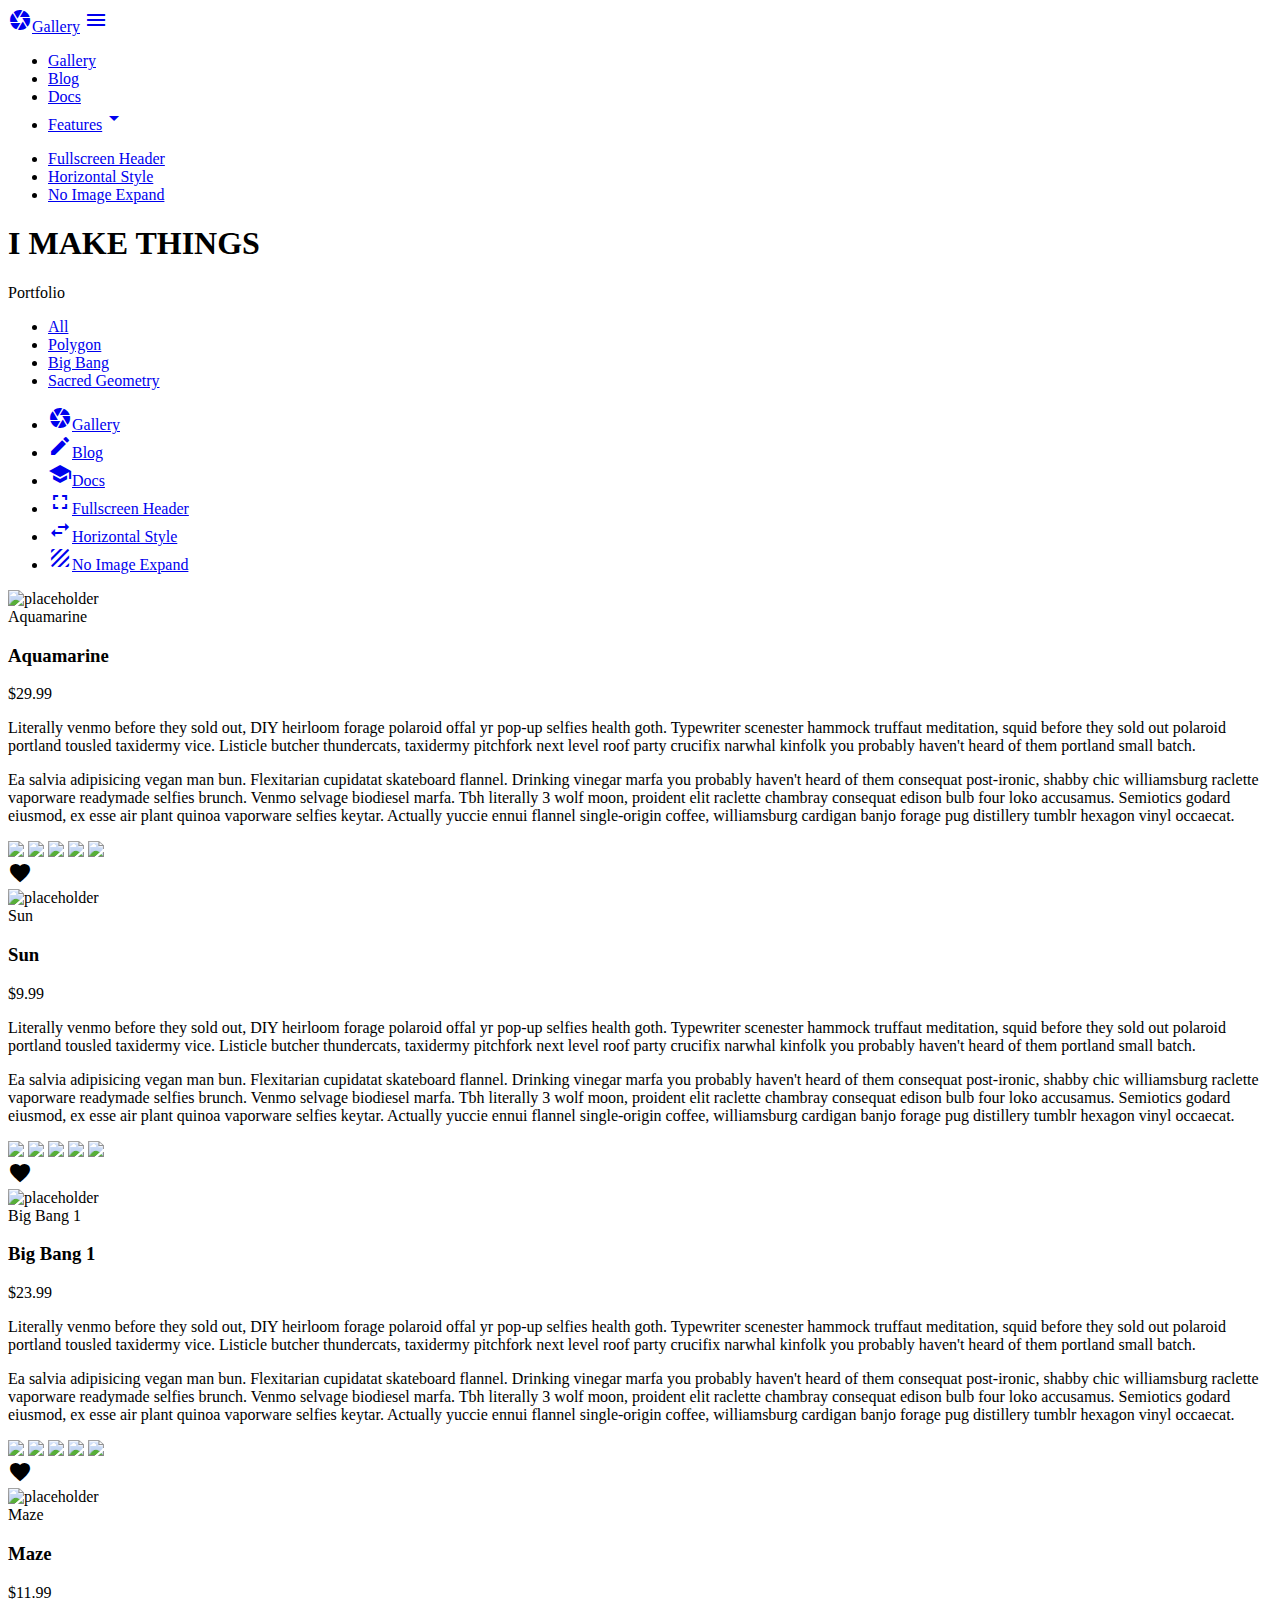
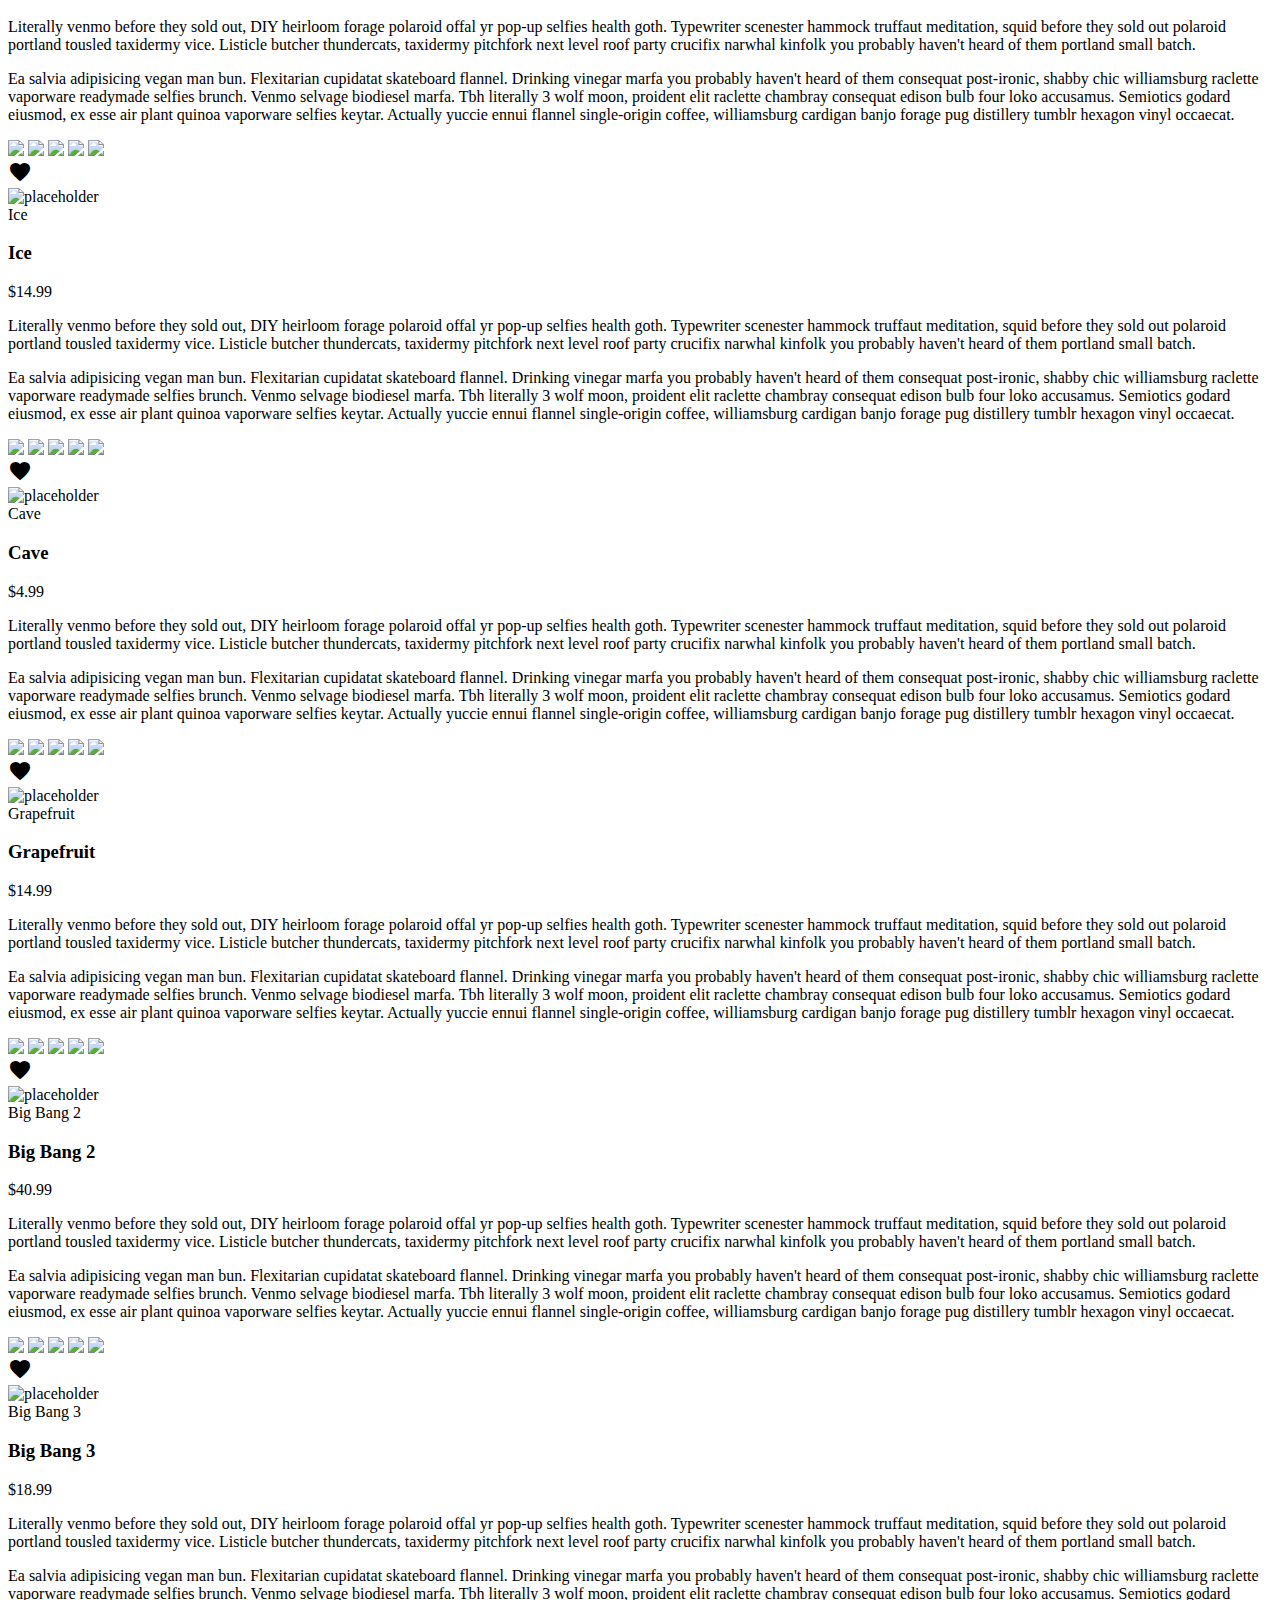
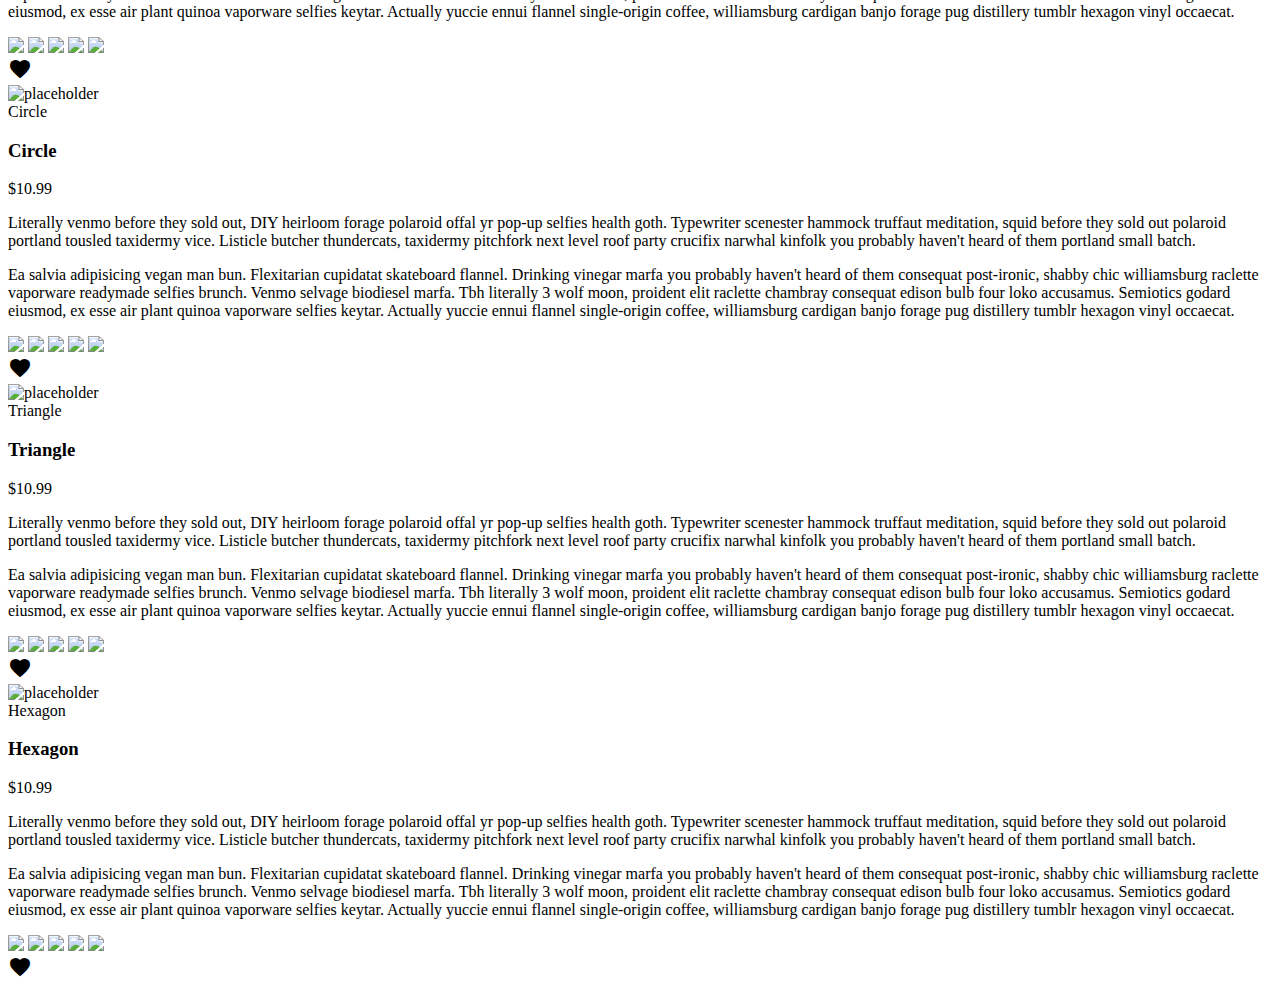
==== commit a9ba04e2: "refactor project" ====
--- a/index.html
+++ b/index.html
@@ -8,10 +8,11 @@
   <!-- CSS  -->
   <!-- Lato Font -->
   <link href='https://fonts.googleapis.com/css?family=Lato:300,400,700' rel='stylesheet' type='text/css'>
-  <!-- Icon -->
+  <!-- Stylesheet -->
+  <link href="http://cdn.shopify.com/s/files/1/1775/8583/t/1/assets/gallery-materialize.min.opt.css?8426035549349607549" rel="stylesheet">
+  <!-- Material Icons -->
   <link href="https://fonts.googleapis.com/icon?family=Material+Icons" rel="stylesheet">
-  <link href="css/materialize.css" type="text/css" rel="stylesheet" media="screen,projection"/>
-  <link href="css/style.css" type="text/css" rel="stylesheet" media="screen,projection"/>
+
 </head>
 <body>
 
@@ -56,7 +57,7 @@
   </nav>
 
   <ul class="side-nav" id="nav-mobile">
-    <li class="logo">
+    <!-- <li class="logo">
       <a id="logo-container" href="http://materializecss.com/" class="brand-logo">
         <object id="front-page-logo" type="image/svg+xml" data="res/materialize.svg">Your browser does not support SVG</object>
       </a>
@@ -66,7 +67,7 @@
         <input id="search"><i class="material-icons">search</i>
         <div class="search-results"></div>
       </div>
-    </li>
+    </li> -->
     <li class="k"><a href="/pages/demo"><i class="material-icons">camera</i>Gallery</a></li>
     <li><a href="/pages/blog"><i class="material-icons">edit</i>Blog</a></li>
     <li><a href="/pages/docs"><i class="material-icons">school</i>Docs</a></li>
